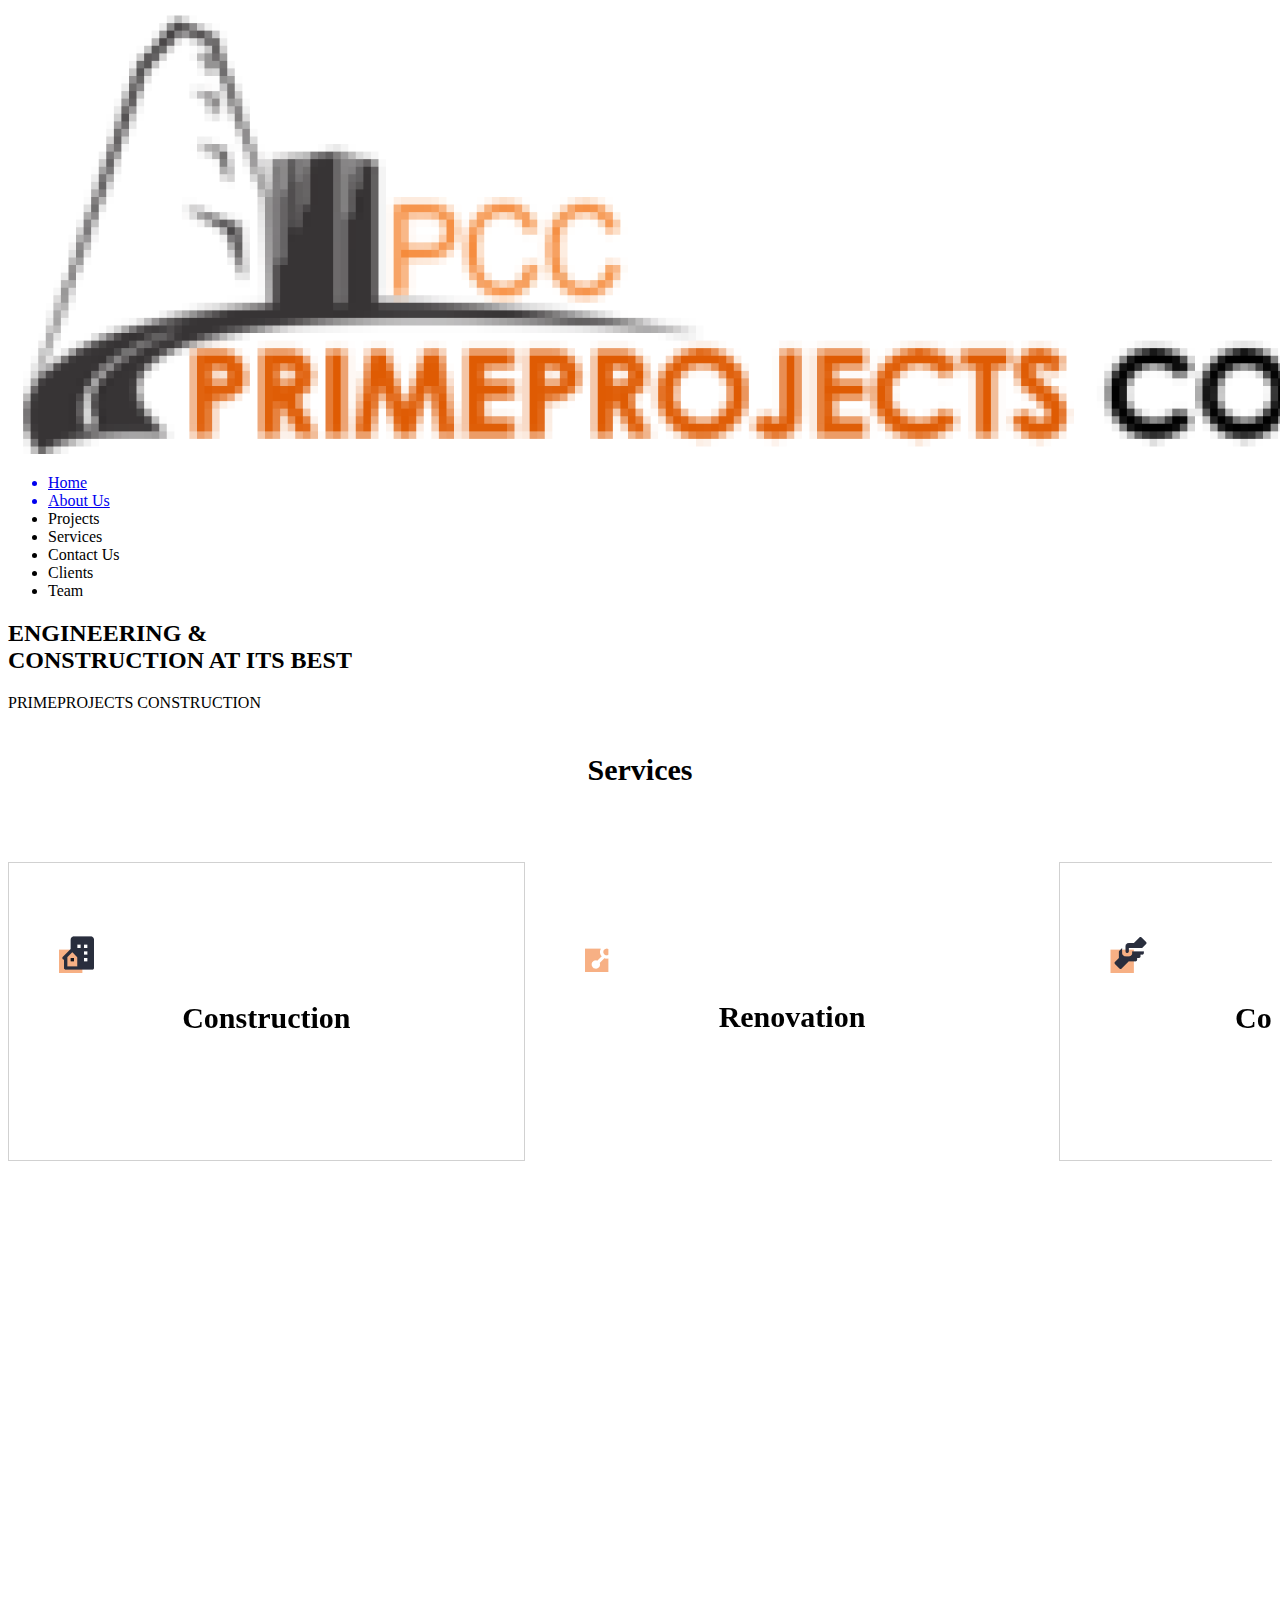
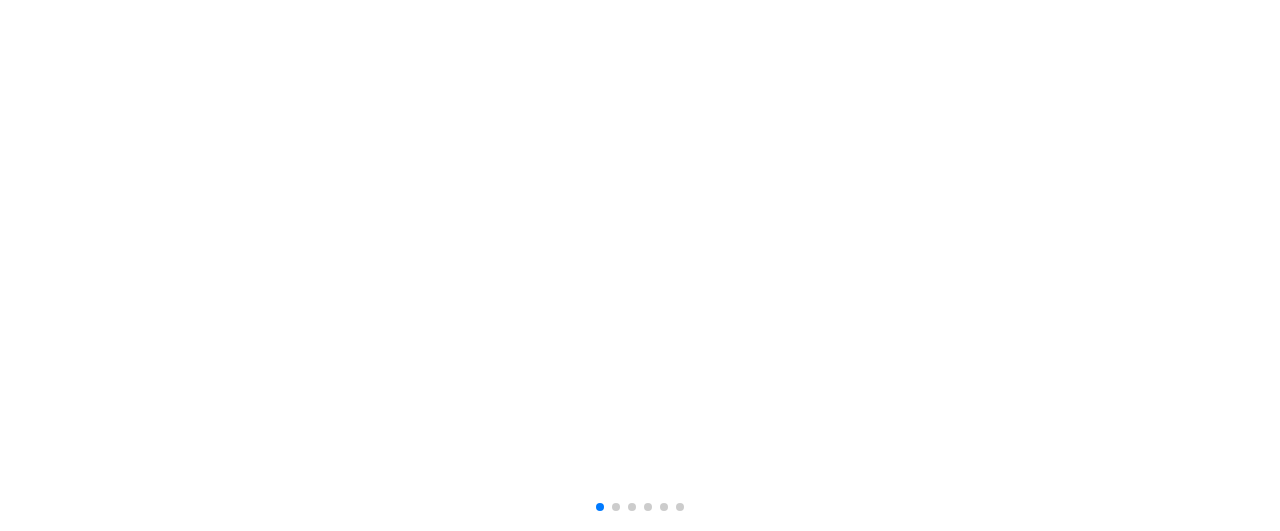
==== index.html @ 8777519b "changes" ====
<!DOCTYPE html>
<html lang="en">
  <head>
    <meta charset="UTF-8" />
    <meta name="viewport" content="width=device-width, initial-scale=1.0" />
    <title>Prime Website</title>

    <link
      rel="stylesheet"
      href="https://unicons.iconscout.com/release/v4.0.8/css/line.css"
    />

    <link
      rel="stylesheet"
      href="https://cdn.jsdelivr.net/npm/swiper@9/swiper-bundle.min.css"
    />

    <link rel="preconnect" href="https://fonts.googleapis.com" />
    <link rel="preconnect" href="https://fonts.gstatic.com" crossorigin />
    <link
      href="https://fonts.googleapis.com/css2?family=Poppins:ital,wght@0,100;0,200;0,300;0,400;0,500;0,600;0,700;0,800;1,300;1,400&display=swap"
      rel="stylesheet"
    />

    <link rel="stylesheet" href="CSS/index.css" />
  </head>
  <body>
    <header>
      <div class="img-flex">
        <img src="images/logo.png" alt="" />
      </div>
      <ul id="nav-ul">
        <a href="index.html"><li>Home</li></a>
        <a href="about.html"><li>About Us</li></a>
        <li>Projects</li>
        <li>Services</li>
        <li>Contact Us</li>
        <li>Clients</li>
        <li>Team</li>
        <i
          class="uil uil-multiply icons icons2"
          id="icon2"
          onclick="myFunction()"
        ></i>
      </ul>
      <i
        class="uil uil-bars icons icons1"
        id="icon1"
        onclick="myFunction2()"
      ></i>
    </header>

    <section class="section-one">
      <div class="section-text-div">
        <h2>
          ENGINEERING & <br />
          CONSTRUCTION AT ITS BEST
        </h2>
        <p>PRIMEPROJECTS CONSTRUCTION</p>
      </div>
    </section>

    <!-- ===================== slider_section ======================== -->

    <section class="show-case">
      <div class="swiper mySwiper">
        <h2>Services</h2>
        <div class="swiper-wrapper">
          <div class="swiper-slide swipe1">
            <img src="images/serv1.png" alt="" />
            <h2>Construction</h2>
          </div>

          <div class="swiper-slide">
            <img src="images/serv2.png" alt="" />
            <h2>Renovation</h2>
          </div>

          <div class="swiper-slide swipe1">
            <img src="images/serv3.png" alt="" />
            <h2>Consultation</h2>
          </div>
    <!-- ===================== slider_section ======================== -->

    <section class="show-case">
        <div class="swiper mySwiper">
            <h2>Services</h2>
            <div class="swiper-wrapper">

                <div class="swiper-slide swipe1">
                    <img src="images/serv1.png" alt="">
                    <h2>Construction</h2>
                </div>

                <div class="swiper-slide">
                    <img src="images/serv2.png" alt="">
                    <h2>Renovation</h2>
                </div>

                <div class="swiper-slide swipe1">
                    <img src="images/serv3.png" alt="">
                    <h2>Consultation</h2>
                </div>

                <div class="swiper-slide ">
                    <img src="images/serv2.png" alt="">
                    <h2>Repair Services</h2>
                </div>

                <div class="swiper-slide swipe1">
                    <img src="images/serv1.png" alt="">
                    <h2>Architecture</h2>
                </div>

                <div class="swiper-slide ">
                    <img src="images/serv2.png" alt="">
                    <h2>Electric</h2>
                </div>
            </div>
            <div class="swiper-pagination"></div>
        </div>
    </section>



    <!-- ============================= Section Four ================================= -->
    
    <section class="section-four">
        <div class="sect-four-text">
            <h2>We’ve Been <br> Building For Over <br> 10 Years</h2>
            <p>Lorem ipsum dolor sit amet, <br> consectetur adipiscing elit. Sapien,  </p>
            <button>Contact Us</button>
        </div>

        <div class="sect-four-image">
            <img src="images/Video image.png" alt="">
            <button>Call for a quote - 08094422807</button>
            <button>book us now</button>
        </div>
    </section>


    <!-- ======================== section five ======================  -->
    <section class="section-five">
        <h1>Our Reputation</h1>

        <div class="section-flex-div">

            <div class="section-five-single">
                <img src="images/Vector1.png" alt="">
                <h2>Briefly About Us</h2>
                <p>Primeprojects Construction Company <br> Limited (PPC) is an indigenous </p>
            </div>
    
            <div class="section-five-single">
                <img src="images/Vector1.png" alt="">
                <h2>Our Vision</h2>
                <p>Primeprojects Construction Company <br> Limited (PPC) is an indigenous </p>
            </div>
    
            <div class="section-five-single">
                <img src="images/Vector1.png" alt="">
                <h2>Our Mission</h2>
                <p>Primeprojects Construction Company <br> Limited (PPC) is an indigenous </p>
            </div>
    
            <div class="section-five-single">
                <img src="images/Vector1.png" alt="">
                <h2>Our Core Value</h2>
                <p>Primeprojects Construction Company <br> Limited (PPC) is an indigenous </p>
            </div>
    
            <div class="section-five-single">
                <img src="images/Vector1.png" alt="">
                <h2>Slogan</h2>
                <p>Primeprojects Construction Company <br> Limited (PPC) is an indigenous </p>
            </div>
        </div>
    </section>



    <!-- =========================== section six =========================  -->
    <section class="section-six">
        <div class="section-six-image">
            <img src="images/about-bg.png" alt="">
        </div>
        <div class="section-six-text">
            <h2>About</h2>
            <p>
                PRIMEPROJECTS CONSTRUCTION COMPANY LIMITED (PCC) 
                is an indigenous construction company involved in
                building, civil and mechanical engineering construction 
                works ranging from buildings, roads, jetties, bridges, 
                erosion control works, boreholes and major water projects, 
                steel roof trusses, pipeline construction and other 
                mechanical fabrications. 
            </p>
            <button>More on Our History</button>
        </div>
    </section>  



    
    

    <!-- ===================== section seven ===================== -->
    <section class="section-seven">
        <div class="section-seven-text">
            <h2>Free consultation with exceptional quality</h2>
            <p>Just one call away: +84 1102 2703</p>
        </div>
        <div class="section-seven-button">
            <p>Get your consultation</p>
        </div>
    </section>


    <!-- ===================== slider_section ======================== -->

    <section class="show-case">
        <div class="swiper mySwiper">
            <h2>Services</h2>
            <div class="swiper-wrapper">

                <div class="swiper-slide swipe1">
                    <img src="images/serv1.png" alt="">
                    <h2>Construction</h2>
                </div>

                <div class="swiper-slide">
                    <img src="images/serv2.png" alt="">
                    <h2>Renovation</h2>
                </div>

                <div class="swiper-slide swipe1">
                    <img src="images/serv3.png" alt="">
                    <h2>Consultation</h2>
                </div>

                <div class="swiper-slide ">
                    <img src="images/serv2.png" alt="">
                    <h2>Repair Services</h2>
                </div>

                <div class="swiper-slide swipe1">
                    <img src="images/serv1.png" alt="">
                    <h2>Architecture</h2>
                </div>

                <div class="swiper-slide ">
                    <img src="images/serv2.png" alt="">
                    <h2>Electric</h2>
                </div>
            </div>
            <div class="swiper-pagination"></div>
        </div>
    </section>
</body>

          <div class="swiper-slide">
            <img src="images/serv2.png" alt="" />
            <h2>Repair Services</h2>
          </div>

          <div class="swiper-slide swipe1">
            <img src="images/serv1.png" alt="" />
            <h2>Architecture</h2>
          </div>

          <div class="swiper-slide">
            <img src="images/serv2.png" alt="" />
            <h2>Electric</h2>
          </div>
        </div>
        <div class="swiper-pagination"></div>
      </div>
    </section>
  </body>

  <!-- Swiper JS -->
  <script src="https://cdn.jsdelivr.net/npm/swiper@9/swiper-bundle.min.js"></script>
  <script>
    var swiper = new Swiper(".mySwiper", {
      loop: true,
      spaceBetween: 10,
      speed: 1500,
      autoplay: {
        delay: 1500,
      },
      pagination: {
        el: ".swiper-pagination",
        clickable: true,
      },

      navigation: {
        nextEl: ".swiper-button-next",
        prevEl: ".swiper-button-prev",
      },

      breakpoints: {
        320: {
          slidesPerView: 1,
        },

        480: {
          slidesPerView: 2,
        },

        768: {
          slidesPerView: 2,
        },
        1200: {
          slidesPerView: 3,
        },
      },
    });
  </script>

  <script>
    let nav_ul = document.getElementById("nav-ul");

    function myFunction() {
      nav_ul.style.right = "-100%";
    }

    function myFunction2() {
      nav_ul.style.right = "0";
    }
  </script>
</html>
---- CSS/index.css ----
<<<<<<< HEAD
:root {
  --white-color: white;
  --black-color: black;
  --dark-blue: #000513;
=======


:root{
    --white-color: white;
    --black-color: black;
    --dark-blue: #000513;
    --light-orange: #F7B084;
    --orange-color: #EF6828;
>>>>>>> 40d1bd836e5390511f20269e47a7e6f9908955f6
}

/* ================= header ================= */

* {
  padding: 0;
  margin: 0;
  box-sizing: border-box;
  font-family: Poppins;
}

.icons {
  display: none;
}
header {
  background-color: var(--white-color);
  padding: 15px 10%;
  width: 100%;
  position: fixed;
  display: grid;
  grid-template-columns: 1fr 1fr;
  box-shadow: rgba(99, 99, 99, 0.2) 0px 2px 8px 0px;
  align-items: center;
  z-index: 3;
  top: 0;
}

.img-flex {
}

.img-flex img {
  width: 250px;
}

ul li {
  display: inline-block;
  padding-right: 30px;
  cursor: pointer;
  font-size: 15px;
  position: relative;
  color: var(--black-color);
}

ul li::after {
  content: "";
  position: absolute;
  width: 60%;
  transform: scaleX(0);
  height: 3px;
  bottom: 0;
  left: 0;
  background-color: #0087ca;
  transform-origin: bottom right;
  transition: transform 0.25s ease-out;
}

ul li:hover::after {
  transform: scaleX(1);
  transform-origin: bottom left;
}

<<<<<<< HEAD
=======


/* ========================== media queries ========================= */

@media only screen and (min-width:321px) and (max-width:768px){

    .icons{
        display: block;
        font-size: 25px;
        cursor: pointer;
    }

    .icons1{
        right: 50px;
        top: 30px;
        position: absolute;
        color: var(--black-color);
    }

    .icons2{
        top: 50px;
        right: 50px;
        position: absolute;
        color: var(--white-color);
    }


    .img-flex img{
        width: 170px;
    }


    ul{
        background-color: var(--dark-blue);
        display: block;
        position: fixed;
        width: 100%;
        height: 100%;
        top: 70px;
        right: -100%;
        bottom: 0;
        padding-left: 30px;
        z-index: 3;
        padding-top: 40px;
        transition: all ease 0.5s;
    }
    ul li{
        display: block;
        color: var(--white-color);
        padding-top: 30px;
        font-size: 15px;
        margin-left: 20px;
    }

    ul li::after{
        width: 30%;

    }

}



>>>>>>> 40d1bd836e5390511f20269e47a7e6f9908955f6
/* ====================== section one ===================== */
.section-one {
  background-color: var(--white-color);
  width: 100%;
  position: relative;
  height: 100vh;
}

.section-one::before {
  background-image: url(/images/home-bg.png);
  height: 100vh;
  width: 100%;
  position: absolute;
  content: "";
  background-repeat: no-repeat;
  background-size: cover;
  inset: 0;
  opacity: 70%;
  /* animation: bgchange 20s linear infinite; */
}

.section-text-div {
  padding-top: 30%;
  padding-left: 100px;
  isolation: isolate;
}

.section-one h2 {
  font-size: 40px;
}

.section-one p {
  font-size: 20px;
}

@keyframes bgchange {
  0% {
    background-image: url(/images/28.jpg);
  }

  10% {
    background-image: url(/images/27.jpg);
  }

  15% {
    background-image: url(/images/27.jpg);
  }

  20% {
    background-image: url(/images/29.jpg);
  }

  25% {
    background-image: url(/images/29.jpg);
  }
}

<<<<<<< HEAD
=======
}

@media only screen and (min-width:321px) and (max-width:768px){
    /* ==================== section one ================= */

    .section-one{
        width: 100%;
        position: relative;
        height: 50vh;
    }
    
    .section-one::before{
        background-image: none;
        height: 60vh;
        width: 100%;
        background-color: rgb(242, 242, 242);

    }
    
    .section-text-div{
        padding: 0 10%;
        padding-top: 40%;
    }
    
    
    .section-one h2{
        font-size: 35px;
    }
    
    .section-one p{
        font-size: 15px;
    }
    
}





>>>>>>> 40d1bd836e5390511f20269e47a7e6f9908955f6
/* ========================== Swiper ========================= */
.show-case {
  text-align: center;
  padding: 100px 10%;
  background-color: var(--white-color);
}

.swiper h2 {
  text-align: center;
  padding-bottom: 50px;
  font-size: 30px;
}

.swiper-wrapper {
  grid-gap: 0;
  margin-bottom: 60px;
}

.swiper-slide {
  background-color: var(--dark-blue);
  padding: 70px 50px 50px;
  color: var(--white-color);
}

.swipe1 {
  background-color: var(--white-blue);
  color: var(--dark-color);
  border: rgb(209, 209, 209) solid 1px;
}

@media only screen and (min-width: 321px) and (max-width: 768px) {
  .icons {
    display: block;
    font-size: 25px;
    cursor: pointer;
  }

  .icons1 {
    right: 50px;
    top: 30px;
    position: absolute;
    color: var(--black-color);
  }

  .icons2 {
    top: 50px;
    right: 50px;
    position: absolute;
    color: var(--white-color);
  }

  .img-flex img {
    width: 170px;
  }

  ul {
    background-color: var(--dark-blue);
    display: block;
    position: fixed;
    width: 100%;
    height: 100%;
    top: 70px;
    right: -100%;
    bottom: 0;
    padding-left: 30px;
    z-index: 3;
    padding-top: 40px;
    transition: all ease 0.5s;
  }
  ul li {
    display: block;
    color: var(--white-color);
    padding-top: 30px;
    font-size: 15px;
    margin-left: 20px;
  }

  ul li::after {
    width: 30%;
  }
}
<<<<<<< HEAD
=======

.swipe1{
    background-color: var(--white-blue);
    color: var(--dark-color);
    border: rgb(209, 209, 209) solid 1px;
}

@media only screen and (min-width:321px) and (max-width:768px){
    /* ============= Swiper ================= */

    .show-case{
        padding: 40px 10%; 
        padding-top: 100px;

    }


    .swiper h2{
        text-align: center;
        padding-bottom: 20px;
        padding-top: 40px;
        font-size: 20px;
    }
}






/* ======================== section four ========================= */
.section-four{
    display: grid;
    grid-template-columns: 1fr 1fr;
    padding:50px 0 ;
    color: var(--white-color);
    align-items: center;
}

.sect-four-text{
    background-color: var(--dark-blue);
    height: 100%;
    padding: 100px;
    padding-top: 150px;
}

.sect-four-text h2{
    font-size: 50px;
}


.sect-four-text button{
    background-color: var(--dark-blue);
    border: var(--light-orange) solid 1px ;
    padding: 15px 40px;
    color: var(--white-color);
    margin-top: 30px;
    cursor: pointer;

}

.sect-four-image{
    border: rgb(231, 231, 231) solid 1px ;
}

.sect-four-image img{
    width: 100%;
    height: 100%;
    border: rgb(226, 226, 226) 1px solid;
    cursor: pointer;
}

.sect-four-image button{
    background-color:var(--orange-color);
    border: none;
    padding: 15px 40px;
    color: var(--white-color);
}


.sect-four-image button:last-child{
    background-color:var(--white-color);
    border: grey solid 1px;
    padding: 15px 40px;
    color: var(--dark-blue);
}



@media only screen and (min-width:321px) and (max-width:768px){
    .section-four{
        display: grid;
        grid-template-columns: 1fr;
    }

    .sect-four-text{
        padding: 10%;
    }
    .sect-four-text h2{
        font-size: 30px;
    }


    .sect-four-image button{
        width: 100%;
        text-align: center;
        margin-bottom: 10px;
    }
}




/* ========================= section-five  ========================= */
.section-five{
    padding-top: 50px;
}
.section-five h1{
    text-align: center;
    font-size: 25px;
}

.section-flex-div{
    display: grid;
    grid-template-columns: 1fr 1fr 1fr;
    padding: 50px 10%;
    grid-gap: 50px;
}

.section-five-single{
    background-color: var(--white-color);
    border: rgb(216, 216, 216) solid 1px;
    padding: 50px;
}

@media only screen and (min-width:321px) and (max-width:768px){
    .section-flex-div{
        grid-template-columns: 1fr;
        grid-gap: 20px;
    }

    .section-five-single p{
        font-size: 13px;
    }
}



/* =================== section six ========================= */


.section-six{
    display: grid;
    grid-template-columns: 1fr 1fr;
    padding: 100px 10%;
    padding-top: 150px;
    align-items: center;
    position: relative;
    background-color: rgb(238, 238, 238);
}

.section-six-image{
    width: 100%;
}

.section-six-image img{
    border-radius: 20px;
}

.section-six-text{
    background-color: var(--dark-blue);
    padding: 50px;
    color: var(--white-color);
    height: 60%;
    width: 30%;
    right: 200px;
    top: 200px;
    position: absolute;
}


.section-six-text p{
    line-height: 40px;
}

.section-six-text button{
    background-color: var(--white-color);
    padding: 15px 40px;
    border: none;
    margin-top: 30px;
}


@media only screen and (min-width:321px) and (max-width:768px){
    .section-six{
        grid-template-columns: 1fr;
        padding: 50px 8%;
    }

    .section-six-image img{
        border-radius: 10px;
        width: 100%;
    }

    .section-six-text{
        background-color: var(--dark-blue);
        padding: 20px;
        color: var(--white-color);
        height: 100%;
        width: 100%;
        right: 0;
        top: 0;
        position:relative;
    }

    .section-six-text p{
        line-height: 20px;
        font-size: 13px;
    }
}



/* ======================== section-seven ============================== */

.section-seven{
    background-color: var(--dark-blue);
    height: 30vh;
    width: 100%;
    position: relative;
    display: grid;
    grid-template-columns: 1fr 1fr;
    grid-gap: 40px;
    align-items: center;
    padding: 100px 10%;
    
}

.section-seven::after{
    background-image: url(/images/consult-bg.png);
    height: 30vh;
    width: 100%;
    position: absolute;
    content: '';
    background-repeat: no-repeat;
    background-size: cover;
    inset: 0;
    opacity: 20%;
}


.section-seven-text{
    isolation: isolate;
    color: var(--white-color);
}

.section-seven-text h2{
    isolation: isolate;
    z-index: 3;
}

.section-seven-button{
    isolation: isolate;
    z-index: 3;
    margin: 0 20%;
}

.section-seven-button p{
    padding: 15px 40px;
    width: 100%;
    border: none;
    cursor: pointer;
    text-align: center;
    border: var(--white-color) 2px solid;
    color: var(--white-color);
    isolation: isolate;
}


@media only screen and (min-width:321px) and (max-width:768px){
    .section-seven{
        grid-template-columns: 1fr;
        padding-top: 40px;
        height: 35vh;
    } 

    .section-seven::after{
        height: 35vh;
    }

    .section-seven-button {
        margin: 0 0;
    }
}








>>>>>>> 40d1bd836e5390511f20269e47a7e6f9908955f6
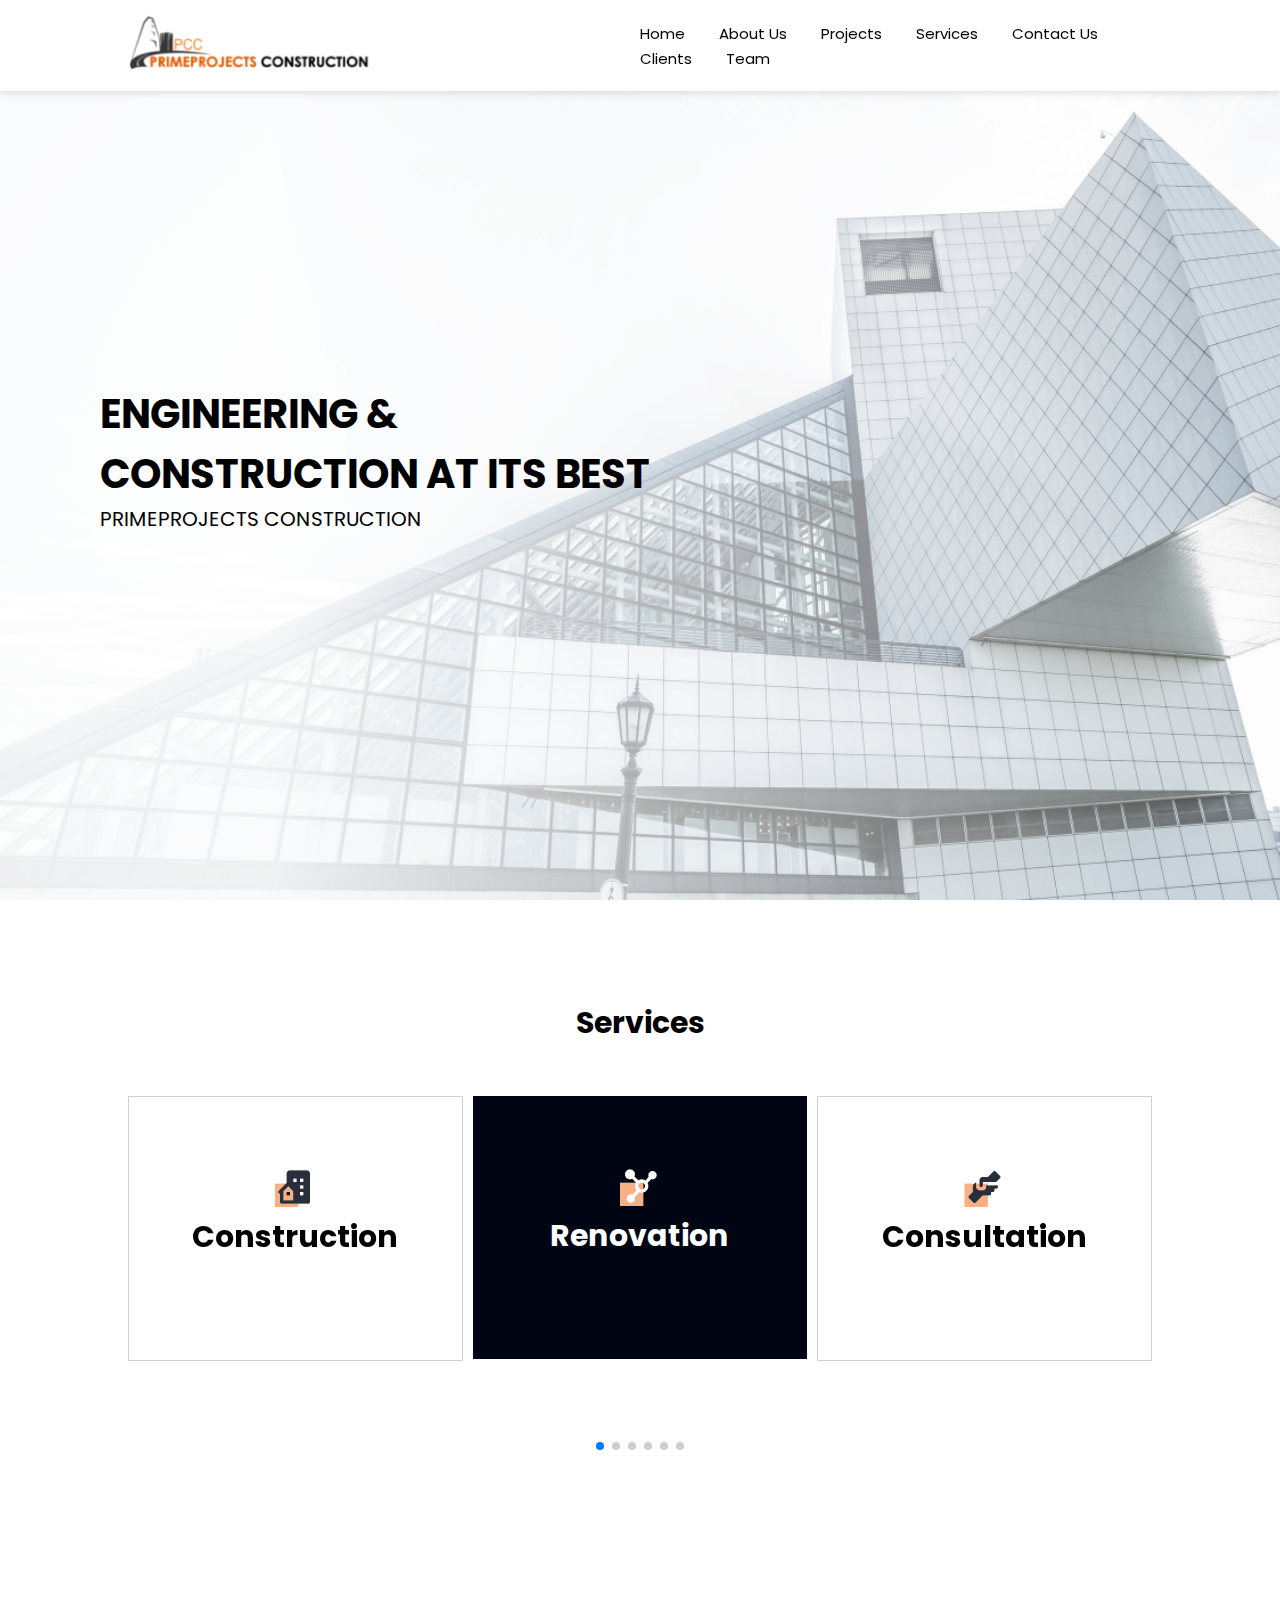
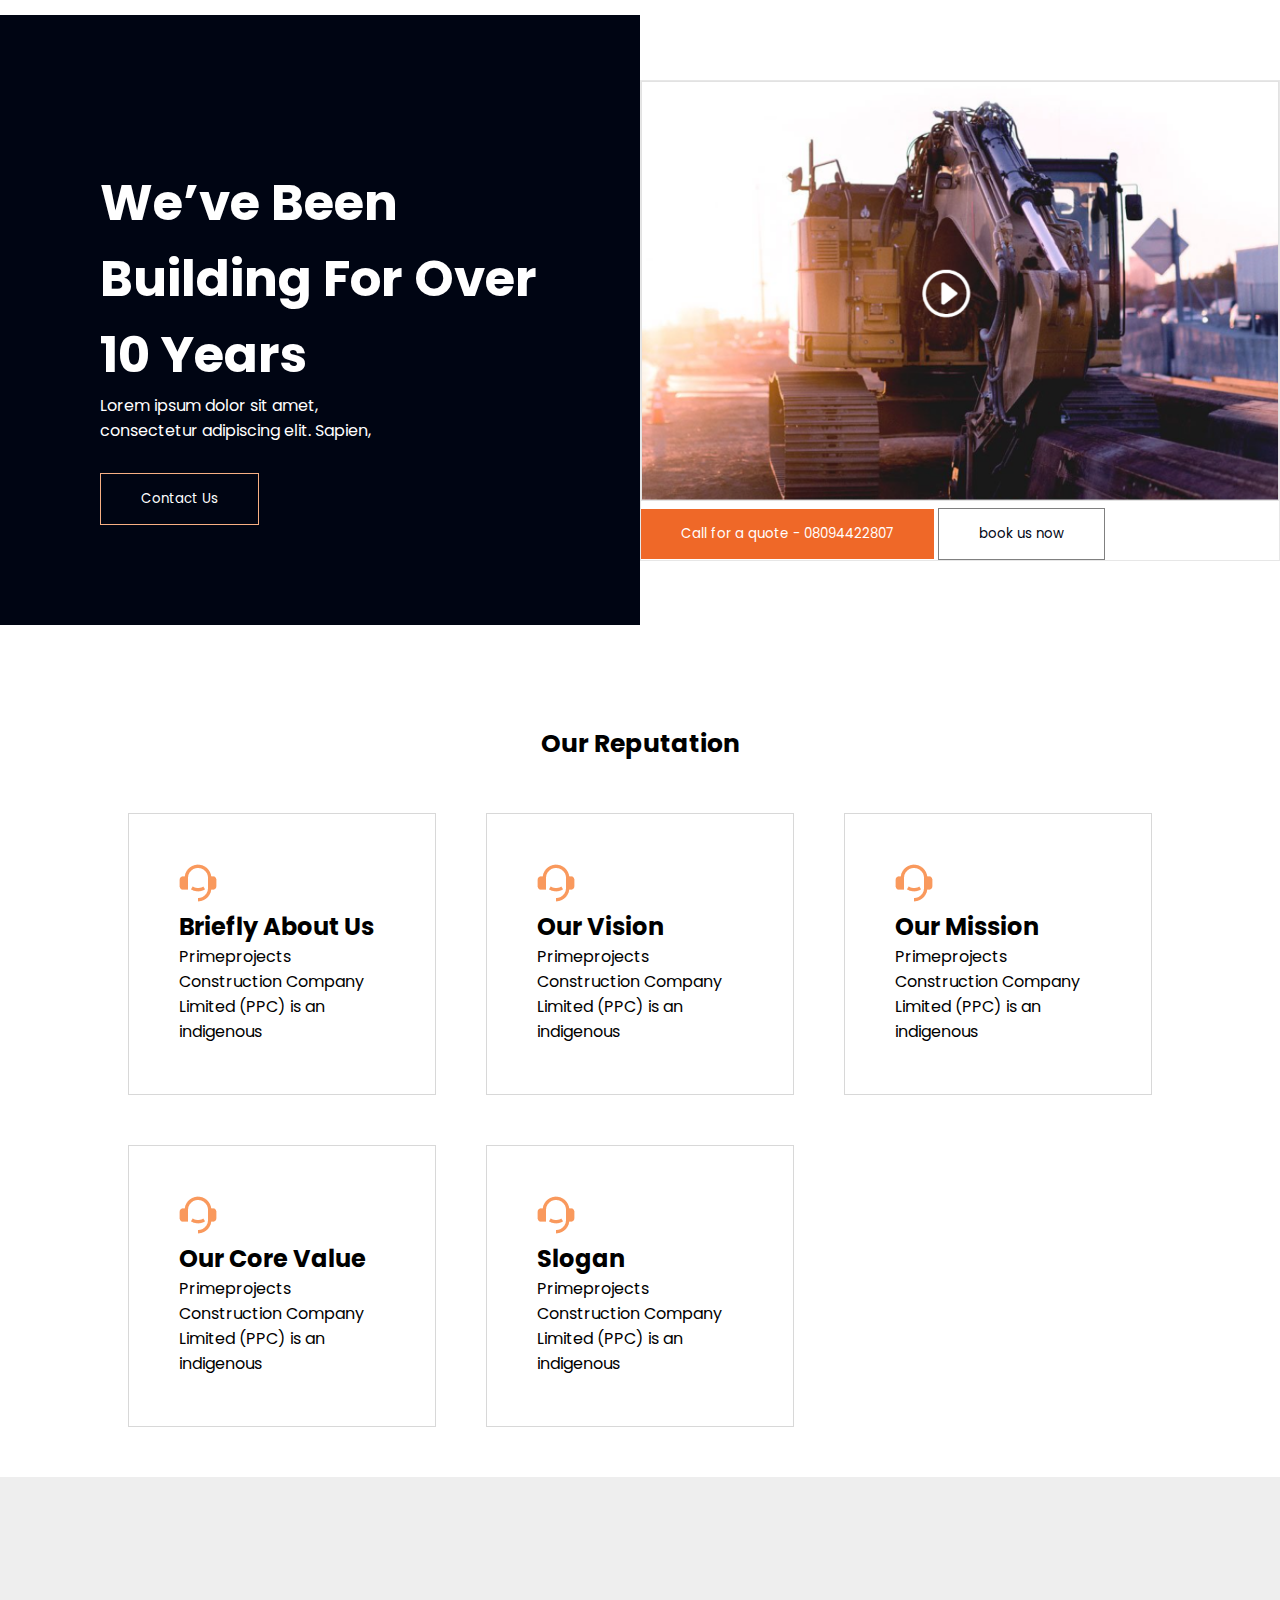
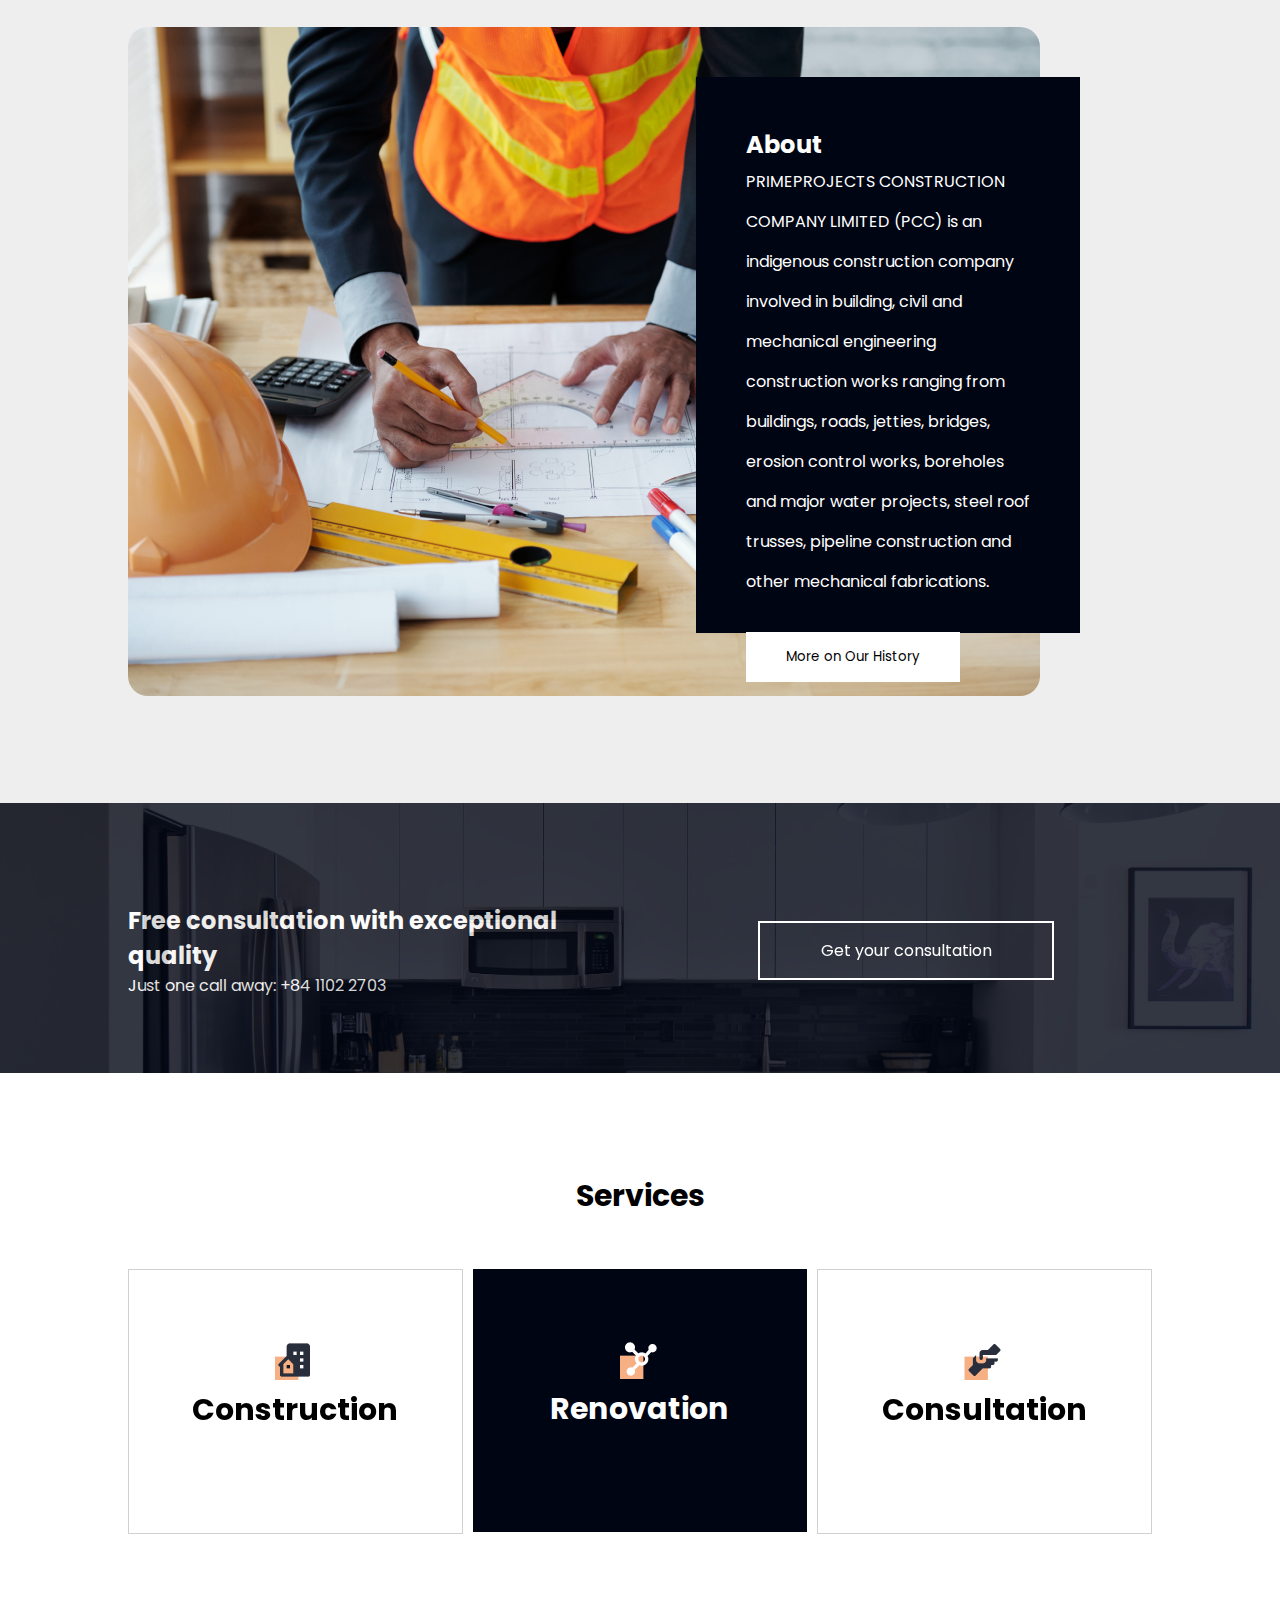
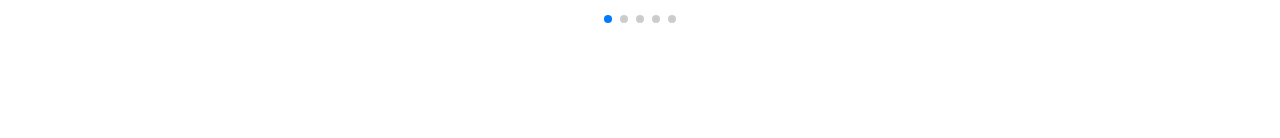
==== commit 1a81a4de: "latest commit" ====
--- a/index.html
+++ b/index.html
@@ -1,85 +1,47 @@
 <!DOCTYPE html>
 <html lang="en">
-  <head>
-    <meta charset="UTF-8" />
-    <meta name="viewport" content="width=device-width, initial-scale=1.0" />
+<head>
+    <meta charset="UTF-8">
+    <meta name="viewport" content="width=device-width, initial-scale=1.0">
     <title>Prime Website</title>
 
-    <link
-      rel="stylesheet"
-      href="https://unicons.iconscout.com/release/v4.0.8/css/line.css"
-    />
-
-    <link
-      rel="stylesheet"
-      href="https://cdn.jsdelivr.net/npm/swiper@9/swiper-bundle.min.css"
-    />
-
-    <link rel="preconnect" href="https://fonts.googleapis.com" />
-    <link rel="preconnect" href="https://fonts.gstatic.com" crossorigin />
-    <link
-      href="https://fonts.googleapis.com/css2?family=Poppins:ital,wght@0,100;0,200;0,300;0,400;0,500;0,600;0,700;0,800;1,300;1,400&display=swap"
-      rel="stylesheet"
-    />
-
-    <link rel="stylesheet" href="CSS/index.css" />
-  </head>
-  <body>
+    <link rel="stylesheet" href="https://unicons.iconscout.com/release/v4.0.8/css/line.css">
+
+    <link rel="stylesheet" href="https://cdn.jsdelivr.net/npm/swiper@9/swiper-bundle.min.css" />
+
+    <link rel="preconnect" href="https://fonts.googleapis.com">
+    <link rel="preconnect" href="https://fonts.gstatic.com" crossorigin>
+    <link href="https://fonts.googleapis.com/css2?family=Poppins:ital,wght@0,100;0,200;0,300;0,400;0,500;0,600;0,700;0,800;1,300;1,400&display=swap" rel="stylesheet">
+    
+    <link rel="stylesheet" href="CSS/index.css">
+</head>
+<body>
+
     <header>
-      <div class="img-flex">
-        <img src="images/logo.png" alt="" />
-      </div>
-      <ul id="nav-ul">
-        <a href="index.html"><li>Home</li></a>
-        <a href="about.html"><li>About Us</li></a>
-        <li>Projects</li>
-        <li>Services</li>
-        <li>Contact Us</li>
-        <li>Clients</li>
-        <li>Team</li>
-        <i
-          class="uil uil-multiply icons icons2"
-          id="icon2"
-          onclick="myFunction()"
-        ></i>
-      </ul>
-      <i
-        class="uil uil-bars icons icons1"
-        id="icon1"
-        onclick="myFunction2()"
-      ></i>
+        <div class="img-flex">
+            <img src="images/logo.png" alt="">
+        </div>
+        <ul id="nav-ul">
+            <a href="index.html"><li>Home</li></a>
+            <a href="about.html"><li>About Us</li></a>
+            <li>Projects</li>
+            <li>Services</li>
+            <li>Contact Us</li>
+            <li>Clients</li>
+            <li>Team</li>
+            <i class="uil uil-multiply icons icons2" id="icon2" onclick="myFunction()"></i>
+        </ul>
+        <i class="uil uil-bars icons icons1 " id="icon1" onclick="myFunction2()"></i>
     </header>
 
     <section class="section-one">
-      <div class="section-text-div">
-        <h2>
-          ENGINEERING & <br />
-          CONSTRUCTION AT ITS BEST
-        </h2>
-        <p>PRIMEPROJECTS CONSTRUCTION</p>
-      </div>
-    </section>
-
-    <!-- ===================== slider_section ======================== -->
-
-    <section class="show-case">
-      <div class="swiper mySwiper">
-        <h2>Services</h2>
-        <div class="swiper-wrapper">
-          <div class="swiper-slide swipe1">
-            <img src="images/serv1.png" alt="" />
-            <h2>Construction</h2>
-          </div>
-
-          <div class="swiper-slide">
-            <img src="images/serv2.png" alt="" />
-            <h2>Renovation</h2>
-          </div>
-
-          <div class="swiper-slide swipe1">
-            <img src="images/serv3.png" alt="" />
-            <h2>Consultation</h2>
-          </div>
+        <div class="section-text-div">
+            <h2>ENGINEERING & <br> CONSTRUCTION AT ITS BEST</h2>
+            <p>PRIMEPROJECTS CONSTRUCTION</p>
+        </div>
+    </section>
+
+
     <!-- ===================== slider_section ======================== -->
 
     <section class="show-case">
@@ -249,84 +211,63 @@
                     <h2>Architecture</h2>
                 </div>
 
-                <div class="swiper-slide ">
-                    <img src="images/serv2.png" alt="">
-                    <h2>Electric</h2>
-                </div>
             </div>
             <div class="swiper-pagination"></div>
         </div>
     </section>
 </body>
 
-          <div class="swiper-slide">
-            <img src="images/serv2.png" alt="" />
-            <h2>Repair Services</h2>
-          </div>
-
-          <div class="swiper-slide swipe1">
-            <img src="images/serv1.png" alt="" />
-            <h2>Architecture</h2>
-          </div>
-
-          <div class="swiper-slide">
-            <img src="images/serv2.png" alt="" />
-            <h2>Electric</h2>
-          </div>
-        </div>
-        <div class="swiper-pagination"></div>
-      </div>
-    </section>
-  </body>
-
-  <!-- Swiper JS -->
-  <script src="https://cdn.jsdelivr.net/npm/swiper@9/swiper-bundle.min.js"></script>
-  <script>
-    var swiper = new Swiper(".mySwiper", {
-      loop: true,
-      spaceBetween: 10,
-      speed: 1500,
-      autoplay: {
-        delay: 1500,
-      },
-      pagination: {
-        el: ".swiper-pagination",
-        clickable: true,
-      },
-
-      navigation: {
-        nextEl: ".swiper-button-next",
-        prevEl: ".swiper-button-prev",
-      },
-
-      breakpoints: {
-        320: {
-          slidesPerView: 1,
-        },
-
-        480: {
-          slidesPerView: 2,
-        },
-
-        768: {
-          slidesPerView: 2,
-        },
-        1200: {
-          slidesPerView: 3,
-        },
-      },
-    });
-  </script>
-
-  <script>
-    let nav_ul = document.getElementById("nav-ul");
-
-    function myFunction() {
-      nav_ul.style.right = "-100%";
+
+<!-- Swiper JS -->
+<script
+src="https://cdn.jsdelivr.net/npm/swiper@9/swiper-bundle.min.js">
+</script>
+<script>
+var swiper = new Swiper(".mySwiper", {
+loop:true,
+spaceBetween: 10,
+speed:1500,
+autoplay:{
+    delay:1500
+},
+pagination: {
+    el: ".swiper-pagination",
+    clickable: true,
+},
+
+navigation: {
+    nextEl: ".swiper-button-next",
+    prevEl: ".swiper-button-prev",
+},
+
+breakpoints: {
+    320: {
+    slidesPerView: 1,
+    },
+
+    480: {
+    slidesPerView: 2,
+    },
+
+    768: {
+    slidesPerView: 2,
+    },
+    1200: {
+    slidesPerView: 3,
+    },
+},
+});
+</script>
+
+<script>
+    let nav_ul = document.getElementById('nav-ul')
+
+    function myFunction(){
+        nav_ul.style.right = "-100%";
     }
 
-    function myFunction2() {
-      nav_ul.style.right = "0";
+    function myFunction2(){
+        nav_ul.style.right = "0";
     }
-  </script>
-</html>
+</script>
+</html>--- a/CSS/index.css
+++ b/CSS/index.css
@@ -1,9 +1,3 @@
-<<<<<<< HEAD
-:root {
-  --white-color: white;
-  --black-color: black;
-  --dark-blue: #000513;
-=======
 
 
 :root{
@@ -12,9 +6,7 @@
     --dark-blue: #000513;
     --light-orange: #F7B084;
     --orange-color: #EF6828;
->>>>>>> 40d1bd836e5390511f20269e47a7e6f9908955f6
-}
-
+}
 /* ================= header ================= */
 
 * {
@@ -74,8 +66,8 @@
   transform-origin: bottom left;
 }
 
-<<<<<<< HEAD
-=======
+
+
 
 
 /* ========================== media queries ========================= */
@@ -139,7 +131,6 @@
 
 
 
->>>>>>> 40d1bd836e5390511f20269e47a7e6f9908955f6
 /* ====================== section one ===================== */
 .section-one {
   background-color: var(--white-color);
@@ -197,9 +188,7 @@
   }
 }
 
-<<<<<<< HEAD
-=======
-}
+
 
 @media only screen and (min-width:321px) and (max-width:768px){
     /* ==================== section one ================= */
@@ -237,8 +226,6 @@
 
 
 
-
->>>>>>> 40d1bd836e5390511f20269e47a7e6f9908955f6
 /* ========================== Swiper ========================= */
 .show-case {
   text-align: center;
@@ -320,8 +307,8 @@
     width: 30%;
   }
 }
-<<<<<<< HEAD
-=======
+
+
 
 .swipe1{
     background-color: var(--white-blue);
@@ -617,11 +604,3 @@
     }
 }
 
-
-
-
-
-
-
-
->>>>>>> 40d1bd836e5390511f20269e47a7e6f9908955f6
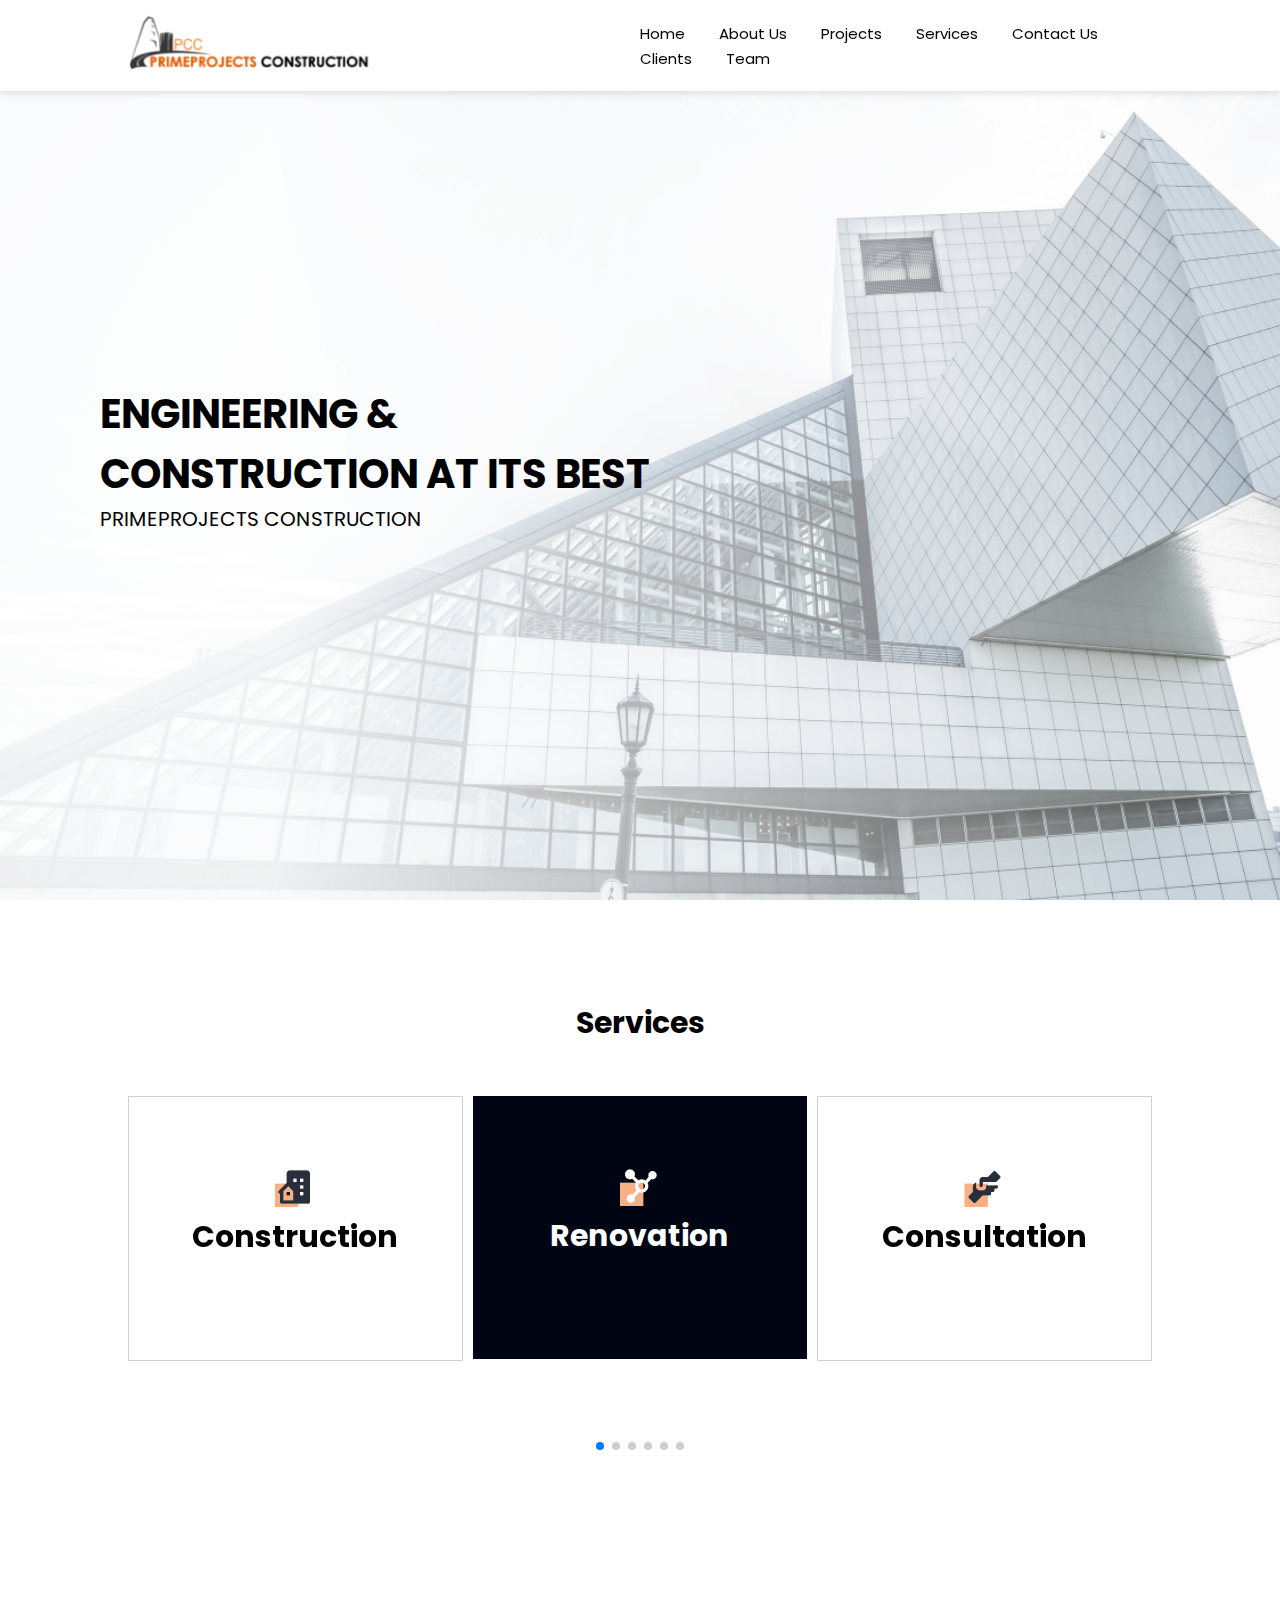
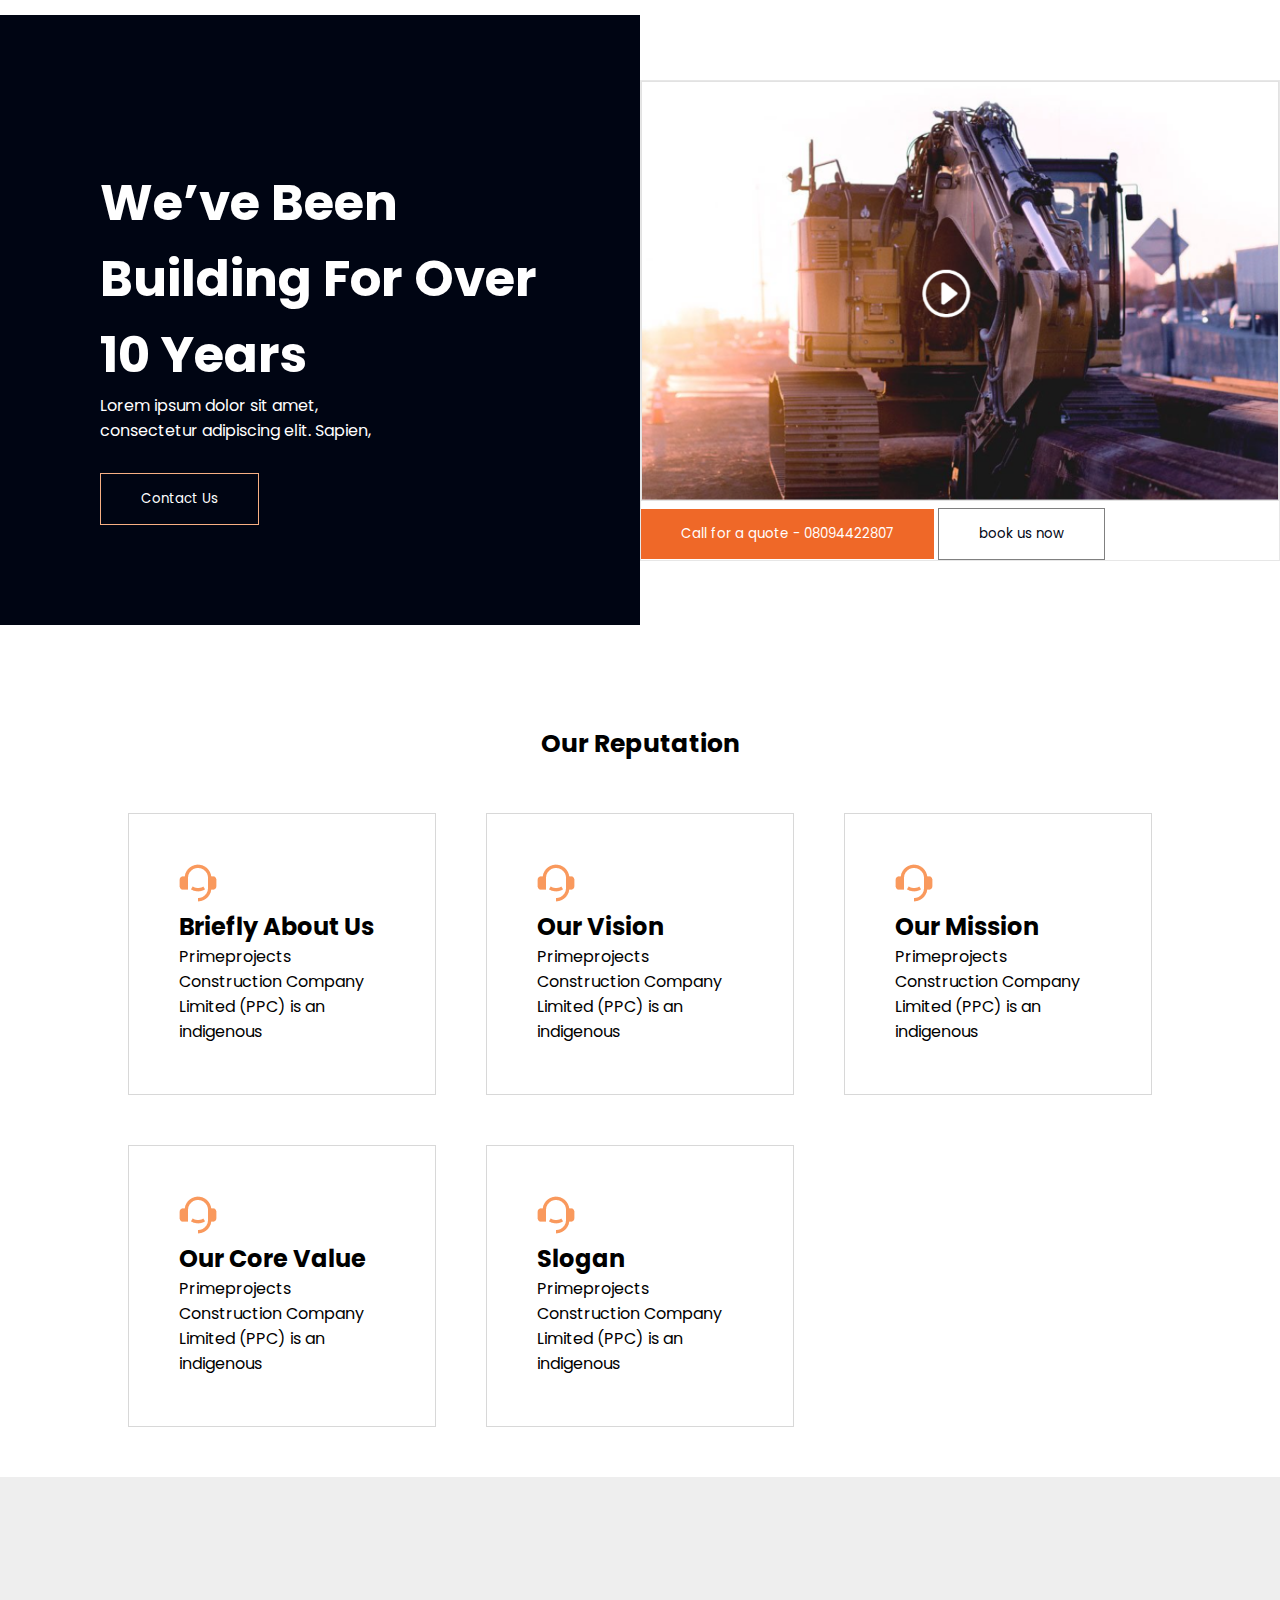
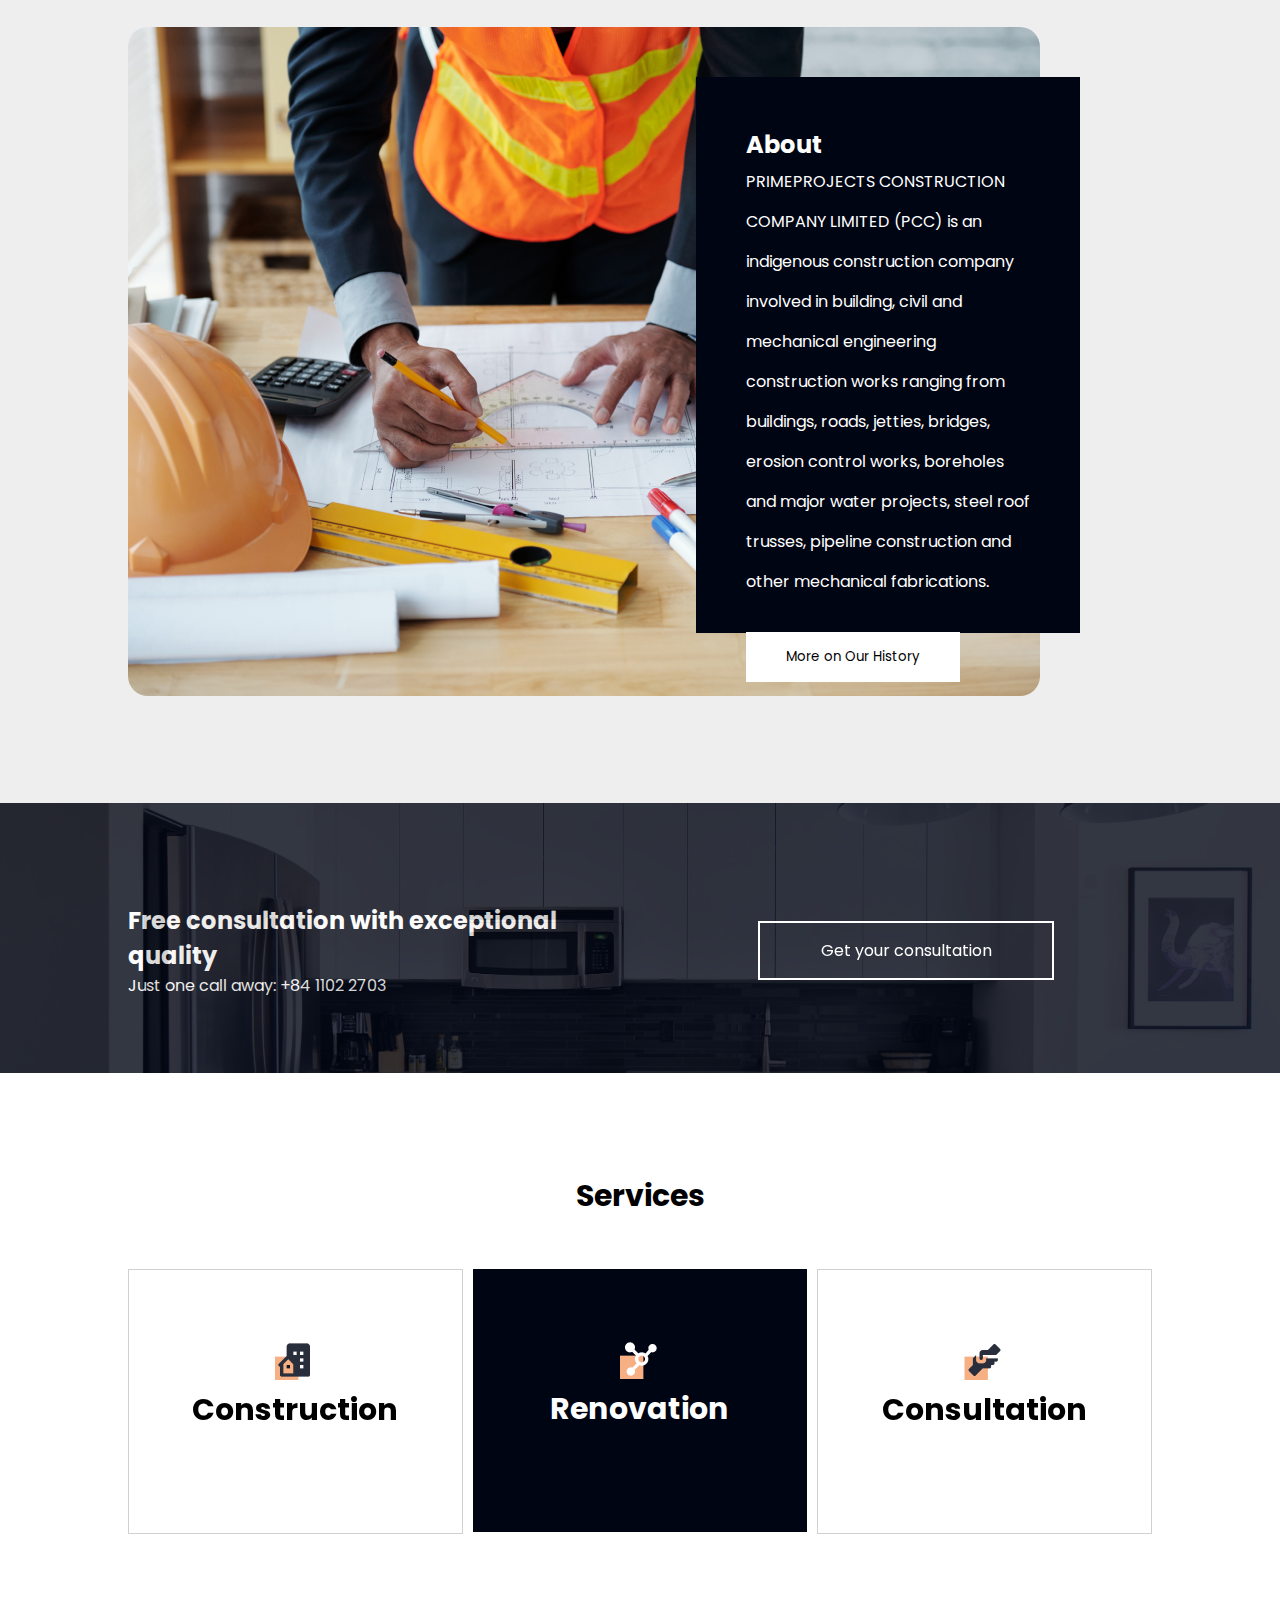
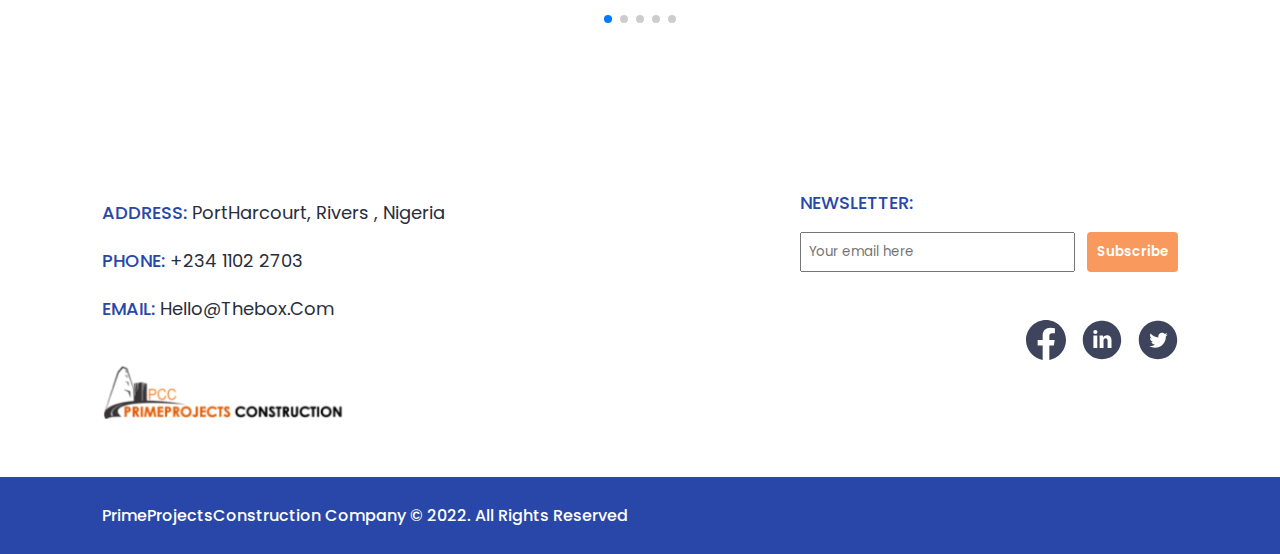
==== commit c6fde21d: "footer and service page" ====
--- a/index.html
+++ b/index.html
@@ -1,273 +1,385 @@
 <!DOCTYPE html>
 <html lang="en">
-<head>
-    <meta charset="UTF-8">
-    <meta name="viewport" content="width=device-width, initial-scale=1.0">
+  <head>
+    <meta charset="UTF-8" />
+    <meta name="viewport" content="width=device-width, initial-scale=1.0" />
     <title>Prime Website</title>
 
-    <link rel="stylesheet" href="https://unicons.iconscout.com/release/v4.0.8/css/line.css">
-
-    <link rel="stylesheet" href="https://cdn.jsdelivr.net/npm/swiper@9/swiper-bundle.min.css" />
-
-    <link rel="preconnect" href="https://fonts.googleapis.com">
-    <link rel="preconnect" href="https://fonts.gstatic.com" crossorigin>
-    <link href="https://fonts.googleapis.com/css2?family=Poppins:ital,wght@0,100;0,200;0,300;0,400;0,500;0,600;0,700;0,800;1,300;1,400&display=swap" rel="stylesheet">
-    
-    <link rel="stylesheet" href="CSS/index.css">
-</head>
-<body>
-
+    <link
+      rel="stylesheet"
+      href="https://unicons.iconscout.com/release/v4.0.8/css/line.css"
+    />
+
+    <link
+      rel="stylesheet"
+      href="https://cdn.jsdelivr.net/npm/swiper@9/swiper-bundle.min.css"
+    />
+
+    <link rel="preconnect" href="https://fonts.googleapis.com" />
+    <link rel="preconnect" href="https://fonts.gstatic.com" crossorigin />
+    <link
+      href="https://fonts.googleapis.com/css2?family=Poppins:ital,wght@0,100;0,200;0,300;0,400;0,500;0,600;0,700;0,800;1,300;1,400&display=swap"
+      rel="stylesheet"
+    />
+
+    <link rel="stylesheet" href="CSS/index.css" />
+  </head>
+  <body>
     <header>
-        <div class="img-flex">
-            <img src="images/logo.png" alt="">
-        </div>
-        <ul id="nav-ul">
-            <a href="index.html"><li>Home</li></a>
-            <a href="about.html"><li>About Us</li></a>
-            <li>Projects</li>
-            <li>Services</li>
-            <li>Contact Us</li>
-            <li>Clients</li>
-            <li>Team</li>
-            <i class="uil uil-multiply icons icons2" id="icon2" onclick="myFunction()"></i>
-        </ul>
-        <i class="uil uil-bars icons icons1 " id="icon1" onclick="myFunction2()"></i>
+      <div class="img-flex">
+        <img src="images/logo.png" alt="" />
+      </div>
+      <ul id="nav-ul">
+        <a href="index.html"><li>Home</li></a>
+        <a href="about.html"><li>About Us</li></a>
+        <a href=""><li>Projects</li></a>
+        <a href="service.html"><li>Services</li></a>
+        <a href=""><li>Contact Us</li></a>
+        <a href=""><li>Clients</li></a>
+        <a href=""><li>Team</li></a>
+        <i
+          class="uil uil-multiply icons icons2"
+          id="icon2"
+          onclick="myFunction()"
+        ></i>
+      </ul>
+      <i
+        class="uil uil-bars icons icons1"
+        id="icon1"
+        onclick="myFunction2()"
+      ></i>
     </header>
 
     <section class="section-one">
-        <div class="section-text-div">
-            <h2>ENGINEERING & <br> CONSTRUCTION AT ITS BEST</h2>
-            <p>PRIMEPROJECTS CONSTRUCTION</p>
-        </div>
-    </section>
-
+      <div class="section-text-div">
+        <h2>
+          ENGINEERING & <br />
+          CONSTRUCTION AT ITS BEST
+        </h2>
+        <p>PRIMEPROJECTS CONSTRUCTION</p>
+      </div>
+    </section>
 
     <!-- ===================== slider_section ======================== -->
 
     <section class="show-case">
-        <div class="swiper mySwiper">
-            <h2>Services</h2>
-            <div class="swiper-wrapper">
-
-                <div class="swiper-slide swipe1">
-                    <img src="images/serv1.png" alt="">
-                    <h2>Construction</h2>
-                </div>
-
-                <div class="swiper-slide">
-                    <img src="images/serv2.png" alt="">
-                    <h2>Renovation</h2>
-                </div>
-
-                <div class="swiper-slide swipe1">
-                    <img src="images/serv3.png" alt="">
-                    <h2>Consultation</h2>
-                </div>
-
-                <div class="swiper-slide ">
-                    <img src="images/serv2.png" alt="">
-                    <h2>Repair Services</h2>
-                </div>
-
-                <div class="swiper-slide swipe1">
-                    <img src="images/serv1.png" alt="">
-                    <h2>Architecture</h2>
-                </div>
-
-                <div class="swiper-slide ">
-                    <img src="images/serv2.png" alt="">
-                    <h2>Electric</h2>
-                </div>
-            </div>
-            <div class="swiper-pagination"></div>
-        </div>
-    </section>
-
-
+      <div class="swiper mySwiper">
+        <h2>Services</h2>
+        <div class="swiper-wrapper">
+          <div class="swiper-slide swipe1">
+            <img src="images/serv1.png" alt="" />
+            <h2>Construction</h2>
+          </div>
+
+          <div class="swiper-slide">
+            <img src="images/serv2.png" alt="" />
+            <h2>Renovation</h2>
+          </div>
+
+          <div class="swiper-slide swipe1">
+            <img src="images/serv3.png" alt="" />
+            <h2>Consultation</h2>
+          </div>
+
+          <div class="swiper-slide">
+            <img src="images/serv2.png" alt="" />
+            <h2>Repair Services</h2>
+          </div>
+
+          <div class="swiper-slide swipe1">
+            <img src="images/serv1.png" alt="" />
+            <h2>Architecture</h2>
+          </div>
+
+          <div class="swiper-slide">
+            <img src="images/serv2.png" alt="" />
+            <h2>Electric</h2>
+          </div>
+        </div>
+        <div class="swiper-pagination"></div>
+      </div>
+    </section>
 
     <!-- ============================= Section Four ================================= -->
-    
+
     <section class="section-four">
-        <div class="sect-four-text">
-            <h2>We’ve Been <br> Building For Over <br> 10 Years</h2>
-            <p>Lorem ipsum dolor sit amet, <br> consectetur adipiscing elit. Sapien,  </p>
-            <button>Contact Us</button>
-        </div>
-
-        <div class="sect-four-image">
-            <img src="images/Video image.png" alt="">
-            <button>Call for a quote - 08094422807</button>
-            <button>book us now</button>
-        </div>
-    </section>
-
+      <div class="sect-four-text">
+        <h2>
+          We’ve Been <br />
+          Building For Over <br />
+          10 Years
+        </h2>
+        <p>
+          Lorem ipsum dolor sit amet, <br />
+          consectetur adipiscing elit. Sapien,
+        </p>
+        <button>Contact Us</button>
+      </div>
+
+      <div class="sect-four-image">
+        <img src="images/Video image.png" alt="" />
+        <button>Call for a quote - 08094422807</button>
+        <button>book us now</button>
+      </div>
+    </section>
 
     <!-- ======================== section five ======================  -->
     <section class="section-five">
-        <h1>Our Reputation</h1>
-
-        <div class="section-flex-div">
-
-            <div class="section-five-single">
-                <img src="images/Vector1.png" alt="">
-                <h2>Briefly About Us</h2>
-                <p>Primeprojects Construction Company <br> Limited (PPC) is an indigenous </p>
-            </div>
-    
-            <div class="section-five-single">
-                <img src="images/Vector1.png" alt="">
-                <h2>Our Vision</h2>
-                <p>Primeprojects Construction Company <br> Limited (PPC) is an indigenous </p>
-            </div>
-    
-            <div class="section-five-single">
-                <img src="images/Vector1.png" alt="">
-                <h2>Our Mission</h2>
-                <p>Primeprojects Construction Company <br> Limited (PPC) is an indigenous </p>
-            </div>
-    
-            <div class="section-five-single">
-                <img src="images/Vector1.png" alt="">
-                <h2>Our Core Value</h2>
-                <p>Primeprojects Construction Company <br> Limited (PPC) is an indigenous </p>
-            </div>
-    
-            <div class="section-five-single">
-                <img src="images/Vector1.png" alt="">
-                <h2>Slogan</h2>
-                <p>Primeprojects Construction Company <br> Limited (PPC) is an indigenous </p>
-            </div>
-        </div>
-    </section>
-
-
+      <h1>Our Reputation</h1>
+
+      <div class="section-flex-div">
+        <div class="section-five-single">
+          <img src="images/Vector1.png" alt="" />
+          <h2>Briefly About Us</h2>
+          <p>
+            Primeprojects Construction Company <br />
+            Limited (PPC) is an indigenous
+          </p>
+        </div>
+
+        <div class="section-five-single">
+          <img src="images/Vector1.png" alt="" />
+          <h2>Our Vision</h2>
+          <p>
+            Primeprojects Construction Company <br />
+            Limited (PPC) is an indigenous
+          </p>
+        </div>
+
+        <div class="section-five-single">
+          <img src="images/Vector1.png" alt="" />
+          <h2>Our Mission</h2>
+          <p>
+            Primeprojects Construction Company <br />
+            Limited (PPC) is an indigenous
+          </p>
+        </div>
+
+        <div class="section-five-single">
+          <img src="images/Vector1.png" alt="" />
+          <h2>Our Core Value</h2>
+          <p>
+            Primeprojects Construction Company <br />
+            Limited (PPC) is an indigenous
+          </p>
+        </div>
+
+        <div class="section-five-single">
+          <img src="images/Vector1.png" alt="" />
+          <h2>Slogan</h2>
+          <p>
+            Primeprojects Construction Company <br />
+            Limited (PPC) is an indigenous
+          </p>
+        </div>
+      </div>
+    </section>
 
     <!-- =========================== section six =========================  -->
     <section class="section-six">
-        <div class="section-six-image">
-            <img src="images/about-bg.png" alt="">
-        </div>
-        <div class="section-six-text">
-            <h2>About</h2>
-            <p>
-                PRIMEPROJECTS CONSTRUCTION COMPANY LIMITED (PCC) 
-                is an indigenous construction company involved in
-                building, civil and mechanical engineering construction 
-                works ranging from buildings, roads, jetties, bridges, 
-                erosion control works, boreholes and major water projects, 
-                steel roof trusses, pipeline construction and other 
-                mechanical fabrications. 
-            </p>
-            <button>More on Our History</button>
-        </div>
-    </section>  
-
-
-
-    
-    
+      <div class="section-six-image">
+        <img src="images/about-bg.png" alt="" />
+      </div>
+      <div class="section-six-text">
+        <h2>About</h2>
+        <p>
+          PRIMEPROJECTS CONSTRUCTION COMPANY LIMITED (PCC) is an indigenous
+          construction company involved in building, civil and mechanical
+          engineering construction works ranging from buildings, roads, jetties,
+          bridges, erosion control works, boreholes and major water projects,
+          steel roof trusses, pipeline construction and other mechanical
+          fabrications.
+        </p>
+        <button>More on Our History</button>
+      </div>
+    </section>
 
     <!-- ===================== section seven ===================== -->
     <section class="section-seven">
-        <div class="section-seven-text">
-            <h2>Free consultation with exceptional quality</h2>
-            <p>Just one call away: +84 1102 2703</p>
-        </div>
-        <div class="section-seven-button">
-            <p>Get your consultation</p>
-        </div>
-    </section>
-
+      <div class="section-seven-text">
+        <h2>Free consultation with exceptional quality</h2>
+        <p>Just one call away: +84 1102 2703</p>
+      </div>
+      <div class="section-seven-button">
+        <p>Get your consultation</p>
+      </div>
+    </section>
 
     <!-- ===================== slider_section ======================== -->
 
     <section class="show-case">
-        <div class="swiper mySwiper">
-            <h2>Services</h2>
-            <div class="swiper-wrapper">
-
-                <div class="swiper-slide swipe1">
-                    <img src="images/serv1.png" alt="">
-                    <h2>Construction</h2>
-                </div>
-
-                <div class="swiper-slide">
-                    <img src="images/serv2.png" alt="">
-                    <h2>Renovation</h2>
-                </div>
-
-                <div class="swiper-slide swipe1">
-                    <img src="images/serv3.png" alt="">
-                    <h2>Consultation</h2>
-                </div>
-
-                <div class="swiper-slide ">
-                    <img src="images/serv2.png" alt="">
-                    <h2>Repair Services</h2>
-                </div>
-
-                <div class="swiper-slide swipe1">
-                    <img src="images/serv1.png" alt="">
-                    <h2>Architecture</h2>
-                </div>
-
+      <div class="swiper mySwiper">
+        <h2>Services</h2>
+        <div class="swiper-wrapper">
+          <div class="swiper-slide swipe1">
+            <img src="images/serv1.png" alt="" />
+            <h2>Construction</h2>
+          </div>
+
+          <div class="swiper-slide">
+            <img src="images/serv2.png" alt="" />
+            <h2>Renovation</h2>
+          </div>
+
+          <div class="swiper-slide swipe1">
+            <img src="images/serv3.png" alt="" />
+            <h2>Consultation</h2>
+          </div>
+
+          <div class="swiper-slide">
+            <img src="images/serv2.png" alt="" />
+            <h2>Repair Services</h2>
+          </div>
+
+          <div class="swiper-slide swipe1">
+            <img src="images/serv1.png" alt="" />
+            <h2>Architecture</h2>
+          </div>
+        </div>
+        <div class="swiper-pagination"></div>
+      </div>
+    </section>
+    <footer>
+      <div class="container">
+        <div class="footer_box">
+          <div class="box1">
+            <div id="address">
+              <p>ADDRESS: <span>PortHarcourt, Rivers , Nigeria</span></p>
+              <p>PHONE: <span>+234 1102 2703</span></p>
+              <p>EMAIL: <span>hello@thebox.com</span></p>
             </div>
-            <div class="swiper-pagination"></div>
-        </div>
-    </section>
-</body>
-
-
-<!-- Swiper JS -->
-<script
-src="https://cdn.jsdelivr.net/npm/swiper@9/swiper-bundle.min.js">
-</script>
-<script>
-var swiper = new Swiper(".mySwiper", {
-loop:true,
-spaceBetween: 10,
-speed:1500,
-autoplay:{
-    delay:1500
-},
-pagination: {
-    el: ".swiper-pagination",
-    clickable: true,
-},
-
-navigation: {
-    nextEl: ".swiper-button-next",
-    prevEl: ".swiper-button-prev",
-},
-
-breakpoints: {
-    320: {
-    slidesPerView: 1,
-    },
-
-    480: {
-    slidesPerView: 2,
-    },
-
-    768: {
-    slidesPerView: 2,
-    },
-    1200: {
-    slidesPerView: 3,
-    },
-},
-});
-</script>
-
-<script>
-    let nav_ul = document.getElementById('nav-ul')
-
-    function myFunction(){
-        nav_ul.style.right = "-100%";
+            <div id="footer_img">
+              <img src="/images/logo.png" alt="" />
+            </div>
+          </div>
+          <div class="box2">
+            <div id="sub">
+              <p>Newsletter:</p>
+              <div>
+                <input type="text" placeholder="Your email here" />
+                <button>Subscribe</button>
+              </div>
+            </div>
+            <div id="socials">
+              <svg
+                xmlns="http://www.w3.org/2000/svg"
+                width="40"
+                height="40"
+                viewBox="0 0 40 40"
+                fill="none"
+              >
+                <g clip-path="url(#clip0_1_198)">
+                  <path
+                    fill-rule="evenodd"
+                    clip-rule="evenodd"
+                    d="M0 20.1117C0 30.055 7.22167 38.3233 16.6667 40V25.555H11.6667V20H16.6667V15.555C16.6667 10.555 19.8883 7.77833 24.445 7.77833C25.8883 7.77833 27.445 8 28.8883 8.22167V13.3333H26.3333C23.8883 13.3333 23.3333 14.555 23.3333 16.1117V20H28.6667L27.7783 25.555H23.3333V40C32.7783 38.3233 40 30.0567 40 20.1117C40 9.05 31 0 20 0C9 0 0 9.05 0 20.1117Z"
+                    fill="#3D445C"
+                  />
+                </g>
+                <defs>
+                  <clipPath id="clip0_1_198">
+                    <rect width="40" height="40" fill="white" />
+                  </clipPath>
+                </defs>
+              </svg>
+              <svg
+                xmlns="http://www.w3.org/2000/svg"
+                width="40"
+                height="40"
+                viewBox="0 0 40 40"
+                fill="none"
+              >
+                <g clip-path="url(#clip0_1_200)">
+                  <path
+                    d="M20 0.800049C9.39605 0.800049 0.800049 9.39605 0.800049 20C0.800049 30.604 9.39605 39.2001 20 39.2001C30.604 39.2001 39.2001 30.604 39.2001 20C39.2001 9.39605 30.604 0.800049 20 0.800049ZM15.3 27.958H11.412V15.446H15.3V27.958ZM13.332 13.91C12.104 13.91 11.31 13.04 11.31 11.964C11.31 10.866 12.128 10.022 13.382 10.022C14.636 10.022 15.404 10.866 15.428 11.964C15.428 13.04 14.636 13.91 13.332 13.91ZM29.5 27.958H25.612V21.024C25.612 19.41 25.048 18.314 23.642 18.314C22.5681 18.314 21.93 19.056 21.6481 19.7701C21.5441 20.024 21.518 20.3841 21.518 20.7421V27.956H17.628V19.4361C17.628 17.8741 17.578 16.568 17.526 15.444H20.904L21.0821 17.182H21.16C21.672 16.366 22.9261 15.162 25.024 15.162C27.5821 15.162 29.5 16.876 29.5 20.56V27.958Z"
+                    fill="#3D445C"
+                  />
+                </g>
+                <defs>
+                  <clipPath id="clip0_1_200">
+                    <rect width="40" height="40" fill="white" />
+                  </clipPath>
+                </defs>
+              </svg>
+              <svg
+                xmlns="http://www.w3.org/2000/svg"
+                width="40"
+                height="40"
+                viewBox="0 0 40 40"
+                fill="none"
+              >
+                <g clip-path="url(#clip0_1_202)">
+                  <path
+                    d="M20 0.800049C9.39605 0.800049 0.800049 9.39605 0.800049 20C0.800049 30.604 9.39605 39.2001 20 39.2001C30.604 39.2001 39.2001 30.604 39.2001 20C39.2001 9.39605 30.604 0.800049 20 0.800049ZM27.81 16.528C27.818 16.692 27.82 16.8561 27.82 17.0161C27.82 22.0161 24.018 27.778 17.062 27.778C15.0066 27.7815 12.994 27.1911 11.266 26.078C11.56 26.114 11.862 26.128 12.168 26.128C13.94 26.128 15.5701 25.5261 16.864 24.51C16.0755 24.4946 15.3114 24.2334 14.6783 23.7631C14.0452 23.2927 13.5745 22.6366 13.332 21.886C13.8984 21.9937 14.4817 21.9712 15.038 21.82C14.1821 21.647 13.4124 21.1832 12.8595 20.5074C12.3065 19.8316 12.0043 18.9853 12.004 18.112V18.066C12.514 18.348 13.098 18.5201 13.718 18.5401C12.9156 18.0059 12.3476 17.1854 12.1301 16.2463C11.9127 15.3072 12.0622 14.3206 12.548 13.488C13.498 14.656 14.6826 15.6115 16.0252 16.2927C17.3678 16.9738 18.8385 17.3654 20.342 17.442C20.1509 16.6307 20.2332 15.7789 20.5761 15.0191C20.919 14.2593 21.5033 13.634 22.2382 13.2406C22.9731 12.8471 23.8174 12.7075 24.6398 12.8434C25.4623 12.9793 26.2168 13.3831 26.786 13.992C27.6324 13.8246 28.444 13.5142 29.1861 13.074C28.904 13.9503 28.3134 14.6944 27.524 15.168C28.2737 15.0778 29.0058 14.8762 29.696 14.57C29.189 15.3298 28.5503 15.9929 27.81 16.528Z"
+                    fill="#3D445C"
+                  />
+                </g>
+                <defs>
+                  <clipPath id="clip0_1_202">
+                    <rect width="40" height="40" fill="white" />
+                  </clipPath>
+                </defs>
+              </svg>
+            </div>
+          </div>
+        </div>
+      </div>
+      <div class="copyright">
+        <div>
+          <p>PrimeProjectsConstruction Company © 2022. All Rights Reserved</p>
+        </div>
+      </div>
+    </footer>
+  </body>
+
+  <!-- Swiper JS -->
+  <script src="https://cdn.jsdelivr.net/npm/swiper@9/swiper-bundle.min.js"></script>
+  <script>
+    var swiper = new Swiper(".mySwiper", {
+      loop: true,
+      spaceBetween: 10,
+      speed: 1500,
+      autoplay: {
+        delay: 1500,
+      },
+      pagination: {
+        el: ".swiper-pagination",
+        clickable: true,
+      },
+
+      navigation: {
+        nextEl: ".swiper-button-next",
+        prevEl: ".swiper-button-prev",
+      },
+
+      breakpoints: {
+        320: {
+          slidesPerView: 1,
+        },
+
+        480: {
+          slidesPerView: 2,
+        },
+
+        768: {
+          slidesPerView: 2,
+        },
+        1200: {
+          slidesPerView: 3,
+        },
+      },
+    });
+  </script>
+
+  <script>
+    let nav_ul = document.getElementById("nav-ul");
+
+    function myFunction() {
+      nav_ul.style.right = "-100%";
     }
 
-    function myFunction2(){
-        nav_ul.style.right = "0";
+    function myFunction2() {
+      nav_ul.style.right = "0";
     }
-</script>
-</html>+  </script>
+</html>
--- a/CSS/index.css
+++ b/CSS/index.css
@@ -1,11 +1,9 @@
-
-
-:root{
-    --white-color: white;
-    --black-color: black;
-    --dark-blue: #000513;
-    --light-orange: #F7B084;
-    --orange-color: #EF6828;
+:root {
+  --white-color: white;
+  --black-color: black;
+  --dark-blue: #000513;
+  --light-orange: #f7b084;
+  --orange-color: #ef6828;
 }
 /* ================= header ================= */
 
@@ -66,195 +64,7 @@
   transform-origin: bottom left;
 }
 
-
-
-
-
 /* ========================== media queries ========================= */
-
-@media only screen and (min-width:321px) and (max-width:768px){
-
-    .icons{
-        display: block;
-        font-size: 25px;
-        cursor: pointer;
-    }
-
-    .icons1{
-        right: 50px;
-        top: 30px;
-        position: absolute;
-        color: var(--black-color);
-    }
-
-    .icons2{
-        top: 50px;
-        right: 50px;
-        position: absolute;
-        color: var(--white-color);
-    }
-
-
-    .img-flex img{
-        width: 170px;
-    }
-
-
-    ul{
-        background-color: var(--dark-blue);
-        display: block;
-        position: fixed;
-        width: 100%;
-        height: 100%;
-        top: 70px;
-        right: -100%;
-        bottom: 0;
-        padding-left: 30px;
-        z-index: 3;
-        padding-top: 40px;
-        transition: all ease 0.5s;
-    }
-    ul li{
-        display: block;
-        color: var(--white-color);
-        padding-top: 30px;
-        font-size: 15px;
-        margin-left: 20px;
-    }
-
-    ul li::after{
-        width: 30%;
-
-    }
-
-}
-
-
-
-/* ====================== section one ===================== */
-.section-one {
-  background-color: var(--white-color);
-  width: 100%;
-  position: relative;
-  height: 100vh;
-}
-
-.section-one::before {
-  background-image: url(/images/home-bg.png);
-  height: 100vh;
-  width: 100%;
-  position: absolute;
-  content: "";
-  background-repeat: no-repeat;
-  background-size: cover;
-  inset: 0;
-  opacity: 70%;
-  /* animation: bgchange 20s linear infinite; */
-}
-
-.section-text-div {
-  padding-top: 30%;
-  padding-left: 100px;
-  isolation: isolate;
-}
-
-.section-one h2 {
-  font-size: 40px;
-}
-
-.section-one p {
-  font-size: 20px;
-}
-
-@keyframes bgchange {
-  0% {
-    background-image: url(/images/28.jpg);
-  }
-
-  10% {
-    background-image: url(/images/27.jpg);
-  }
-
-  15% {
-    background-image: url(/images/27.jpg);
-  }
-
-  20% {
-    background-image: url(/images/29.jpg);
-  }
-
-  25% {
-    background-image: url(/images/29.jpg);
-  }
-}
-
-
-
-@media only screen and (min-width:321px) and (max-width:768px){
-    /* ==================== section one ================= */
-
-    .section-one{
-        width: 100%;
-        position: relative;
-        height: 50vh;
-    }
-    
-    .section-one::before{
-        background-image: none;
-        height: 60vh;
-        width: 100%;
-        background-color: rgb(242, 242, 242);
-
-    }
-    
-    .section-text-div{
-        padding: 0 10%;
-        padding-top: 40%;
-    }
-    
-    
-    .section-one h2{
-        font-size: 35px;
-    }
-    
-    .section-one p{
-        font-size: 15px;
-    }
-    
-}
-
-
-
-
-/* ========================== Swiper ========================= */
-.show-case {
-  text-align: center;
-  padding: 100px 10%;
-  background-color: var(--white-color);
-}
-
-.swiper h2 {
-  text-align: center;
-  padding-bottom: 50px;
-  font-size: 30px;
-}
-
-.swiper-wrapper {
-  grid-gap: 0;
-  margin-bottom: 60px;
-}
-
-.swiper-slide {
-  background-color: var(--dark-blue);
-  padding: 70px 50px 50px;
-  color: var(--white-color);
-}
-
-.swipe1 {
-  background-color: var(--white-blue);
-  color: var(--dark-color);
-  border: rgb(209, 209, 209) solid 1px;
-}
 
 @media only screen and (min-width: 321px) and (max-width: 768px) {
   .icons {
@@ -308,299 +118,529 @@
   }
 }
 
-
-
-.swipe1{
-    background-color: var(--white-blue);
-    color: var(--dark-color);
-    border: rgb(209, 209, 209) solid 1px;
-}
-
-@media only screen and (min-width:321px) and (max-width:768px){
-    /* ============= Swiper ================= */
-
-    .show-case{
-        padding: 40px 10%; 
-        padding-top: 100px;
-
-    }
-
-
-    .swiper h2{
-        text-align: center;
-        padding-bottom: 20px;
-        padding-top: 40px;
-        font-size: 20px;
-    }
-}
-
-
-
-
-
-
-/* ======================== section four ========================= */
-.section-four{
-    display: grid;
-    grid-template-columns: 1fr 1fr;
-    padding:50px 0 ;
+/* ====================== section one ===================== */
+.section-one {
+  background-color: var(--white-color);
+  width: 100%;
+  position: relative;
+  height: 100vh;
+}
+
+.section-one::before {
+  background-image: url(/images/home-bg.png);
+  height: 100vh;
+  width: 100%;
+  position: absolute;
+  content: "";
+  background-repeat: no-repeat;
+  background-size: cover;
+  inset: 0;
+  opacity: 70%;
+  /* animation: bgchange 20s linear infinite; */
+}
+
+.section-text-div {
+  padding-top: 30%;
+  padding-left: 100px;
+  isolation: isolate;
+}
+
+.section-one h2 {
+  font-size: 40px;
+}
+
+.section-one p {
+  font-size: 20px;
+}
+
+@keyframes bgchange {
+  0% {
+    background-image: url(/images/28.jpg);
+  }
+
+  10% {
+    background-image: url(/images/27.jpg);
+  }
+
+  15% {
+    background-image: url(/images/27.jpg);
+  }
+
+  20% {
+    background-image: url(/images/29.jpg);
+  }
+
+  25% {
+    background-image: url(/images/29.jpg);
+  }
+}
+
+@media only screen and (min-width: 321px) and (max-width: 768px) {
+  /* ==================== section one ================= */
+
+  .section-one {
+    width: 100%;
+    position: relative;
+    height: 50vh;
+  }
+
+  .section-one::before {
+    background-image: none;
+    height: 60vh;
+    width: 100%;
+    background-color: rgb(242, 242, 242);
+  }
+
+  .section-text-div {
+    padding: 0 10%;
+    padding-top: 40%;
+  }
+
+  .section-one h2 {
+    font-size: 35px;
+  }
+
+  .section-one p {
+    font-size: 15px;
+  }
+}
+
+/* ========================== Swiper ========================= */
+.show-case {
+  text-align: center;
+  padding: 100px 10%;
+  background-color: var(--white-color);
+}
+
+.swiper h2 {
+  text-align: center;
+  padding-bottom: 50px;
+  font-size: 30px;
+}
+
+.swiper-wrapper {
+  grid-gap: 0;
+  margin-bottom: 60px;
+}
+
+.swiper-slide {
+  background-color: var(--dark-blue);
+  padding: 70px 50px 50px;
+  color: var(--white-color);
+}
+
+.swipe1 {
+  background-color: var(--white-blue);
+  color: var(--dark-color);
+  border: rgb(209, 209, 209) solid 1px;
+}
+
+@media only screen and (min-width: 321px) and (max-width: 768px) {
+  .icons {
+    display: block;
+    font-size: 25px;
+    cursor: pointer;
+  }
+
+  .icons1 {
+    right: 50px;
+    top: 30px;
+    position: absolute;
+    color: var(--black-color);
+  }
+
+  .icons2 {
+    top: 50px;
+    right: 50px;
+    position: absolute;
     color: var(--white-color);
-    align-items: center;
-}
-
-.sect-four-text{
+  }
+
+  .img-flex img {
+    width: 170px;
+  }
+
+  ul {
     background-color: var(--dark-blue);
-    height: 100%;
-    padding: 100px;
-    padding-top: 150px;
-}
-
-.sect-four-text h2{
-    font-size: 50px;
-}
-
-
-.sect-four-text button{
-    background-color: var(--dark-blue);
-    border: var(--light-orange) solid 1px ;
-    padding: 15px 40px;
-    color: var(--white-color);
-    margin-top: 30px;
-    cursor: pointer;
-
-}
-
-.sect-four-image{
-    border: rgb(231, 231, 231) solid 1px ;
-}
-
-.sect-four-image img{
+    display: block;
+    position: fixed;
     width: 100%;
     height: 100%;
-    border: rgb(226, 226, 226) 1px solid;
-    cursor: pointer;
-}
-
-.sect-four-image button{
-    background-color:var(--orange-color);
-    border: none;
-    padding: 15px 40px;
+    top: 70px;
+    right: -100%;
+    bottom: 0;
+    padding-left: 30px;
+    z-index: 3;
+    padding-top: 40px;
+    transition: all ease 0.5s;
+  }
+  ul li {
+    display: block;
     color: var(--white-color);
-}
-
-
-.sect-four-image button:last-child{
-    background-color:var(--white-color);
-    border: grey solid 1px;
-    padding: 15px 40px;
-    color: var(--dark-blue);
-}
-
-
-
-@media only screen and (min-width:321px) and (max-width:768px){
-    .section-four{
-        display: grid;
-        grid-template-columns: 1fr;
-    }
-
-    .sect-four-text{
-        padding: 10%;
-    }
-    .sect-four-text h2{
-        font-size: 30px;
-    }
-
-
-    .sect-four-image button{
-        width: 100%;
-        text-align: center;
-        margin-bottom: 10px;
-    }
-}
-
-
-
+    padding-top: 30px;
+    font-size: 15px;
+    margin-left: 20px;
+  }
+
+  ul li::after {
+    width: 30%;
+  }
+}
+
+.swipe1 {
+  background-color: var(--white-blue);
+  color: var(--dark-color);
+  border: rgb(209, 209, 209) solid 1px;
+}
+
+@media only screen and (min-width: 321px) and (max-width: 768px) {
+  /* ============= Swiper ================= */
+
+  .show-case {
+    padding: 40px 10%;
+    padding-top: 100px;
+  }
+
+  .swiper h2 {
+    text-align: center;
+    padding-bottom: 20px;
+    padding-top: 40px;
+    font-size: 20px;
+  }
+}
+
+/* ======================== section four ========================= */
+.section-four {
+  display: grid;
+  grid-template-columns: 1fr 1fr;
+  padding: 50px 0;
+  color: var(--white-color);
+  align-items: center;
+}
+
+.sect-four-text {
+  background-color: var(--dark-blue);
+  height: 100%;
+  padding: 100px;
+  padding-top: 150px;
+}
+
+.sect-four-text h2 {
+  font-size: 50px;
+}
+
+.sect-four-text button {
+  background-color: var(--dark-blue);
+  border: var(--light-orange) solid 1px;
+  padding: 15px 40px;
+  color: var(--white-color);
+  margin-top: 30px;
+  cursor: pointer;
+}
+
+.sect-four-image {
+  border: rgb(231, 231, 231) solid 1px;
+}
+
+.sect-four-image img {
+  width: 100%;
+  height: 100%;
+  border: rgb(226, 226, 226) 1px solid;
+  cursor: pointer;
+}
+
+.sect-four-image button {
+  background-color: var(--orange-color);
+  border: none;
+  padding: 15px 40px;
+  color: var(--white-color);
+}
+
+.sect-four-image button:last-child {
+  background-color: var(--white-color);
+  border: grey solid 1px;
+  padding: 15px 40px;
+  color: var(--dark-blue);
+}
+
+@media only screen and (min-width: 321px) and (max-width: 768px) {
+  .section-four {
+    display: grid;
+    grid-template-columns: 1fr;
+  }
+
+  .sect-four-text {
+    padding: 10%;
+  }
+  .sect-four-text h2 {
+    font-size: 30px;
+  }
+
+  .sect-four-image button {
+    width: 100%;
+    text-align: center;
+    margin-bottom: 10px;
+  }
+}
 
 /* ========================= section-five  ========================= */
-.section-five{
-    padding-top: 50px;
-}
-.section-five h1{
-    text-align: center;
-    font-size: 25px;
-}
-
-.section-flex-div{
-    display: grid;
-    grid-template-columns: 1fr 1fr 1fr;
-    padding: 50px 10%;
-    grid-gap: 50px;
-}
-
-.section-five-single{
-    background-color: var(--white-color);
-    border: rgb(216, 216, 216) solid 1px;
-    padding: 50px;
-}
-
-@media only screen and (min-width:321px) and (max-width:768px){
-    .section-flex-div{
-        grid-template-columns: 1fr;
-        grid-gap: 20px;
-    }
-
-    .section-five-single p{
-        font-size: 13px;
-    }
-}
-
-
+.section-five {
+  padding-top: 50px;
+}
+.section-five h1 {
+  text-align: center;
+  font-size: 25px;
+}
+
+.section-flex-div {
+  display: grid;
+  grid-template-columns: 1fr 1fr 1fr;
+  padding: 50px 10%;
+  grid-gap: 50px;
+}
+
+.section-five-single {
+  background-color: var(--white-color);
+  border: rgb(216, 216, 216) solid 1px;
+  padding: 50px;
+}
+
+@media only screen and (min-width: 321px) and (max-width: 768px) {
+  .section-flex-div {
+    grid-template-columns: 1fr;
+    grid-gap: 20px;
+  }
+
+  .section-five-single p {
+    font-size: 13px;
+  }
+}
 
 /* =================== section six ========================= */
 
-
-.section-six{
-    display: grid;
-    grid-template-columns: 1fr 1fr;
-    padding: 100px 10%;
-    padding-top: 150px;
-    align-items: center;
+.section-six {
+  display: grid;
+  grid-template-columns: 1fr 1fr;
+  padding: 100px 10%;
+  padding-top: 150px;
+  align-items: center;
+  position: relative;
+  background-color: rgb(238, 238, 238);
+}
+
+.section-six-image {
+  width: 100%;
+}
+
+.section-six-image img {
+  border-radius: 20px;
+}
+
+.section-six-text {
+  background-color: var(--dark-blue);
+  padding: 50px;
+  color: var(--white-color);
+  height: 60%;
+  width: 30%;
+  right: 200px;
+  top: 200px;
+  position: absolute;
+}
+
+.section-six-text p {
+  line-height: 40px;
+}
+
+.section-six-text button {
+  background-color: var(--white-color);
+  padding: 15px 40px;
+  border: none;
+  margin-top: 30px;
+}
+
+@media only screen and (min-width: 321px) and (max-width: 768px) {
+  .section-six {
+    grid-template-columns: 1fr;
+    padding: 50px 8%;
+  }
+
+  .section-six-image img {
+    border-radius: 10px;
+    width: 100%;
+  }
+
+  .section-six-text {
+    background-color: var(--dark-blue);
+    padding: 20px;
+    color: var(--white-color);
+    height: 100%;
+    width: 100%;
+    right: 0;
+    top: 0;
     position: relative;
-    background-color: rgb(238, 238, 238);
-}
-
-.section-six-image{
-    width: 100%;
-}
-
-.section-six-image img{
-    border-radius: 20px;
-}
-
-.section-six-text{
-    background-color: var(--dark-blue);
-    padding: 50px;
-    color: var(--white-color);
-    height: 60%;
-    width: 30%;
-    right: 200px;
-    top: 200px;
-    position: absolute;
-}
-
-
-.section-six-text p{
-    line-height: 40px;
-}
-
-.section-six-text button{
-    background-color: var(--white-color);
-    padding: 15px 40px;
-    border: none;
-    margin-top: 30px;
-}
-
-
-@media only screen and (min-width:321px) and (max-width:768px){
-    .section-six{
-        grid-template-columns: 1fr;
-        padding: 50px 8%;
-    }
-
-    .section-six-image img{
-        border-radius: 10px;
-        width: 100%;
-    }
-
-    .section-six-text{
-        background-color: var(--dark-blue);
-        padding: 20px;
-        color: var(--white-color);
-        height: 100%;
-        width: 100%;
-        right: 0;
-        top: 0;
-        position:relative;
-    }
-
-    .section-six-text p{
-        line-height: 20px;
-        font-size: 13px;
-    }
-}
-
-
+  }
+
+  .section-six-text p {
+    line-height: 20px;
+    font-size: 13px;
+  }
+}
 
 /* ======================== section-seven ============================== */
 
-.section-seven{
-    background-color: var(--dark-blue);
-    height: 30vh;
-    width: 100%;
-    position: relative;
-    display: grid;
-    grid-template-columns: 1fr 1fr;
-    grid-gap: 40px;
-    align-items: center;
-    padding: 100px 10%;
-    
-}
-
-.section-seven::after{
-    background-image: url(/images/consult-bg.png);
-    height: 30vh;
-    width: 100%;
-    position: absolute;
-    content: '';
-    background-repeat: no-repeat;
-    background-size: cover;
-    inset: 0;
-    opacity: 20%;
-}
-
-
-.section-seven-text{
-    isolation: isolate;
-    color: var(--white-color);
-}
-
-.section-seven-text h2{
-    isolation: isolate;
-    z-index: 3;
-}
-
-.section-seven-button{
-    isolation: isolate;
-    z-index: 3;
-    margin: 0 20%;
-}
-
-.section-seven-button p{
-    padding: 15px 40px;
-    width: 100%;
-    border: none;
-    cursor: pointer;
-    text-align: center;
-    border: var(--white-color) 2px solid;
-    color: var(--white-color);
-    isolation: isolate;
-}
-
-
-@media only screen and (min-width:321px) and (max-width:768px){
-    .section-seven{
-        grid-template-columns: 1fr;
-        padding-top: 40px;
-        height: 35vh;
-    } 
-
-    .section-seven::after{
-        height: 35vh;
-    }
-
-    .section-seven-button {
-        margin: 0 0;
-    }
-}
-
+.section-seven {
+  background-color: var(--dark-blue);
+  height: 30vh;
+  width: 100%;
+  position: relative;
+  display: grid;
+  grid-template-columns: 1fr 1fr;
+  grid-gap: 40px;
+  align-items: center;
+  padding: 100px 10%;
+}
+
+.section-seven::after {
+  background-image: url(/images/consult-bg.png);
+  height: 30vh;
+  width: 100%;
+  position: absolute;
+  content: "";
+  background-repeat: no-repeat;
+  background-size: cover;
+  inset: 0;
+  opacity: 20%;
+}
+
+.section-seven-text {
+  isolation: isolate;
+  color: var(--white-color);
+}
+
+.section-seven-text h2 {
+  isolation: isolate;
+  z-index: 3;
+}
+
+.section-seven-button {
+  isolation: isolate;
+  z-index: 3;
+  margin: 0 20%;
+}
+
+.section-seven-button p {
+  padding: 15px 40px;
+  width: 100%;
+  border: none;
+  cursor: pointer;
+  text-align: center;
+  border: var(--white-color) 2px solid;
+  color: var(--white-color);
+  isolation: isolate;
+}
+
+@media only screen and (min-width: 321px) and (max-width: 768px) {
+  .section-seven {
+    grid-template-columns: 1fr;
+    padding-top: 40px;
+    height: 35vh;
+  }
+
+  .section-seven::after {
+    height: 35vh;
+  }
+
+  .section-seven-button {
+    margin: 0 0;
+  }
+}
+
+footer {
+  background-color: var(--white-color);
+}
+footer .container {
+  padding: 4vw 8vw;
+}
+
+.footer_box {
+  display: flex;
+  justify-content: space-between;
+}
+.footer_box .box1 {
+  display: flex;
+  flex-direction: column;
+  width: 100%;
+}
+.footer_box .box2 {
+  display: flex;
+  flex-direction: column;
+  align-items: flex-end;
+  width: 100%;
+}
+.footer_box .box1 #address {
+  width: 100%;
+  margin-bottom: 2rem;
+  line-height: 3rem;
+}
+.footer_box .box1 #address p {
+  color: var(--primary, #2947a9);
+  font-size: 18px;
+  font-weight: 500;
+}
+.footer_box .box1 #address span {
+  color: var(--neutral-800, #292e3d);
+  font-size: 18px;
+  font-weight: 400;
+  text-transform: capitalize;
+}
+.footer_box .box1 #footer_img img {
+  width: 250px;
+}
+.footer_box .box2 #sub {
+  margin-bottom: 3rem;
+}
+.footer_box .box2 #sub p {
+  color: var(--primary, #2947a9);
+  font-size: 18px;
+  font-weight: 500;
+  text-transform: uppercase;
+  margin-bottom: 1rem;
+}
+.footer_box .box2 #sub div {
+  display: flex;
+  flex-direction: row;
+  gap: 0.7rem;
+  width: 100%;
+}
+.footer_box .box2 #sub div input {
+  padding: 7px;
+  width: 100%;
+}
+.footer_box .box2 #sub div button {
+  border-radius: 4px;
+  background: var(--secondary, #f9995d);
+  padding: 10px;
+  border: none;
+  font-weight: 600;
+  color: #fff;
+}
+.footer_box .box2 #socials {
+  display: flex;
+  flex-direction: row;
+  align-items: flex-start;
+  gap: 1rem;
+}
+.footer_box .box2 #socials button {
+  padding: 15px;
+  border-radius: 50%;
+}
+.copyright {
+  background: var(--primary, #2947a9);
+}
+.copyright div {
+  padding: 2vw 8vw;
+}
+.copyright div p {
+  font-weight: 500;
+  color: var(--white-color);
+}
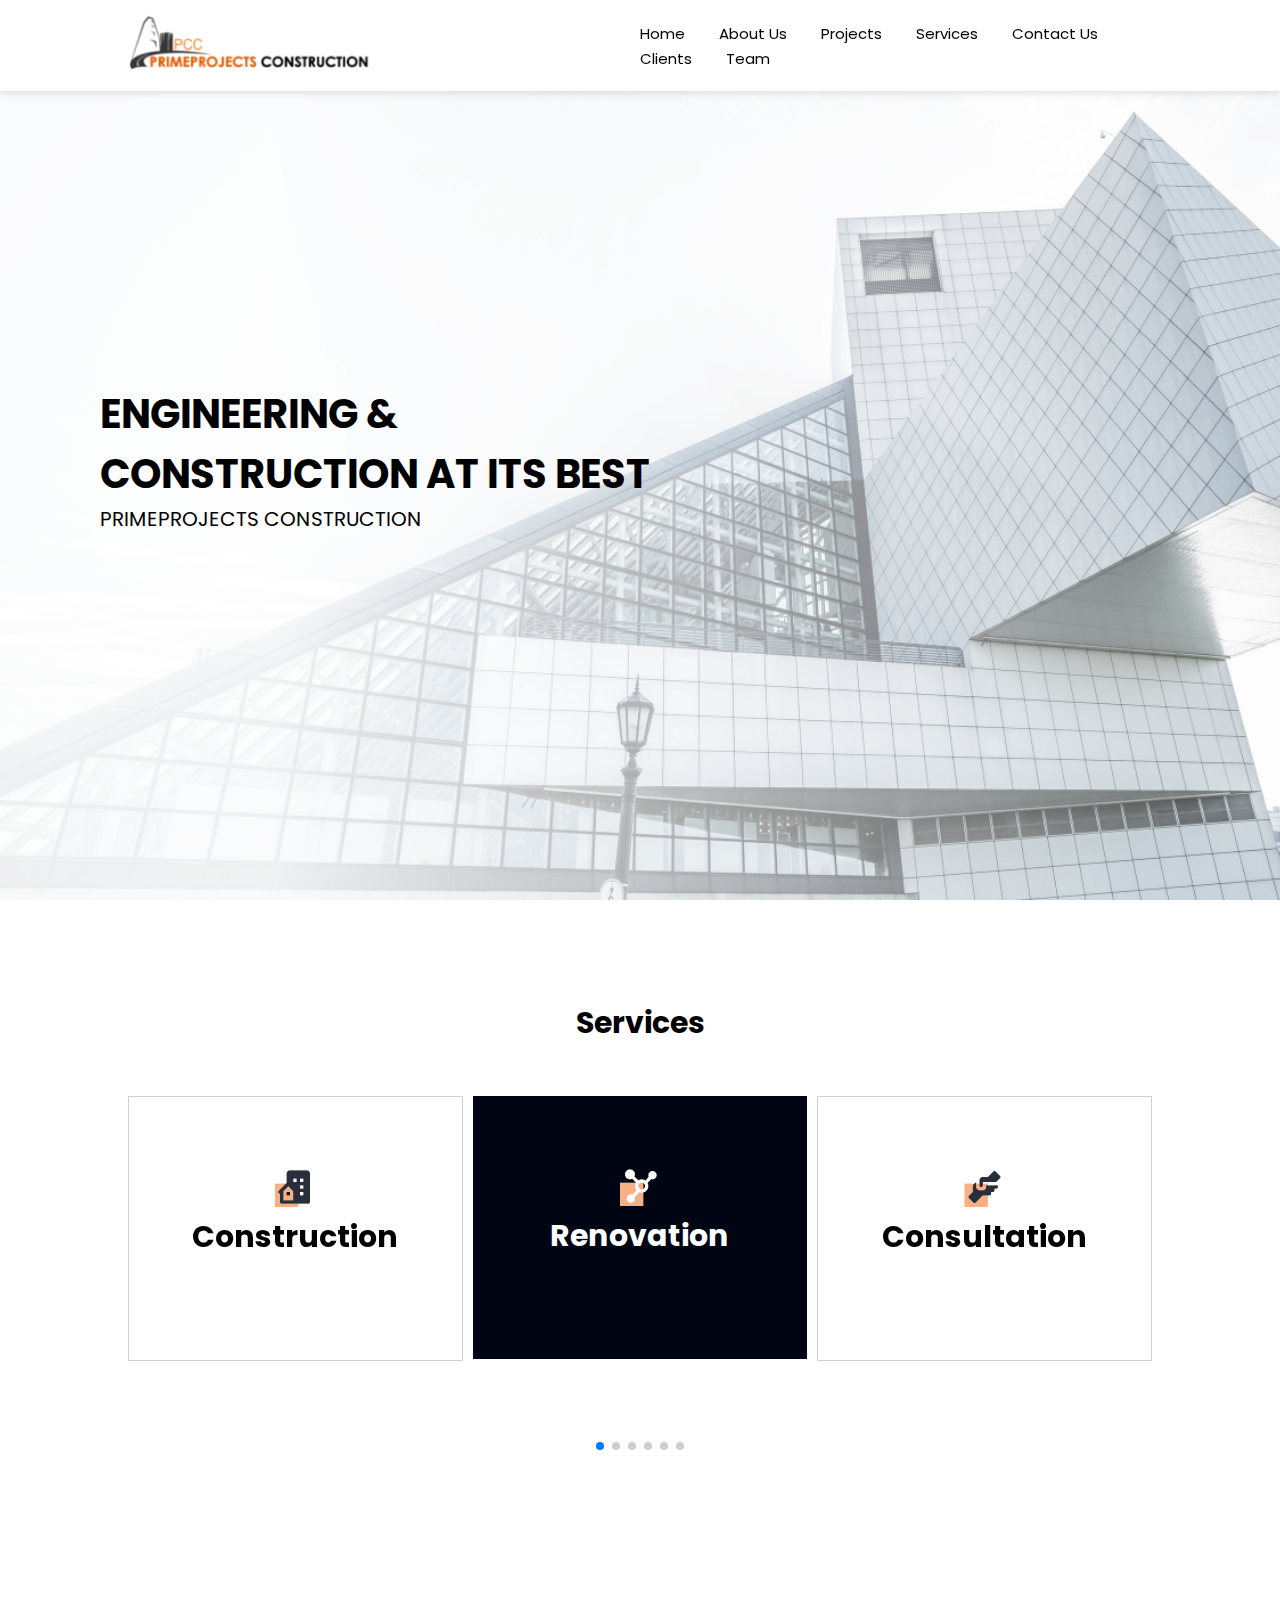
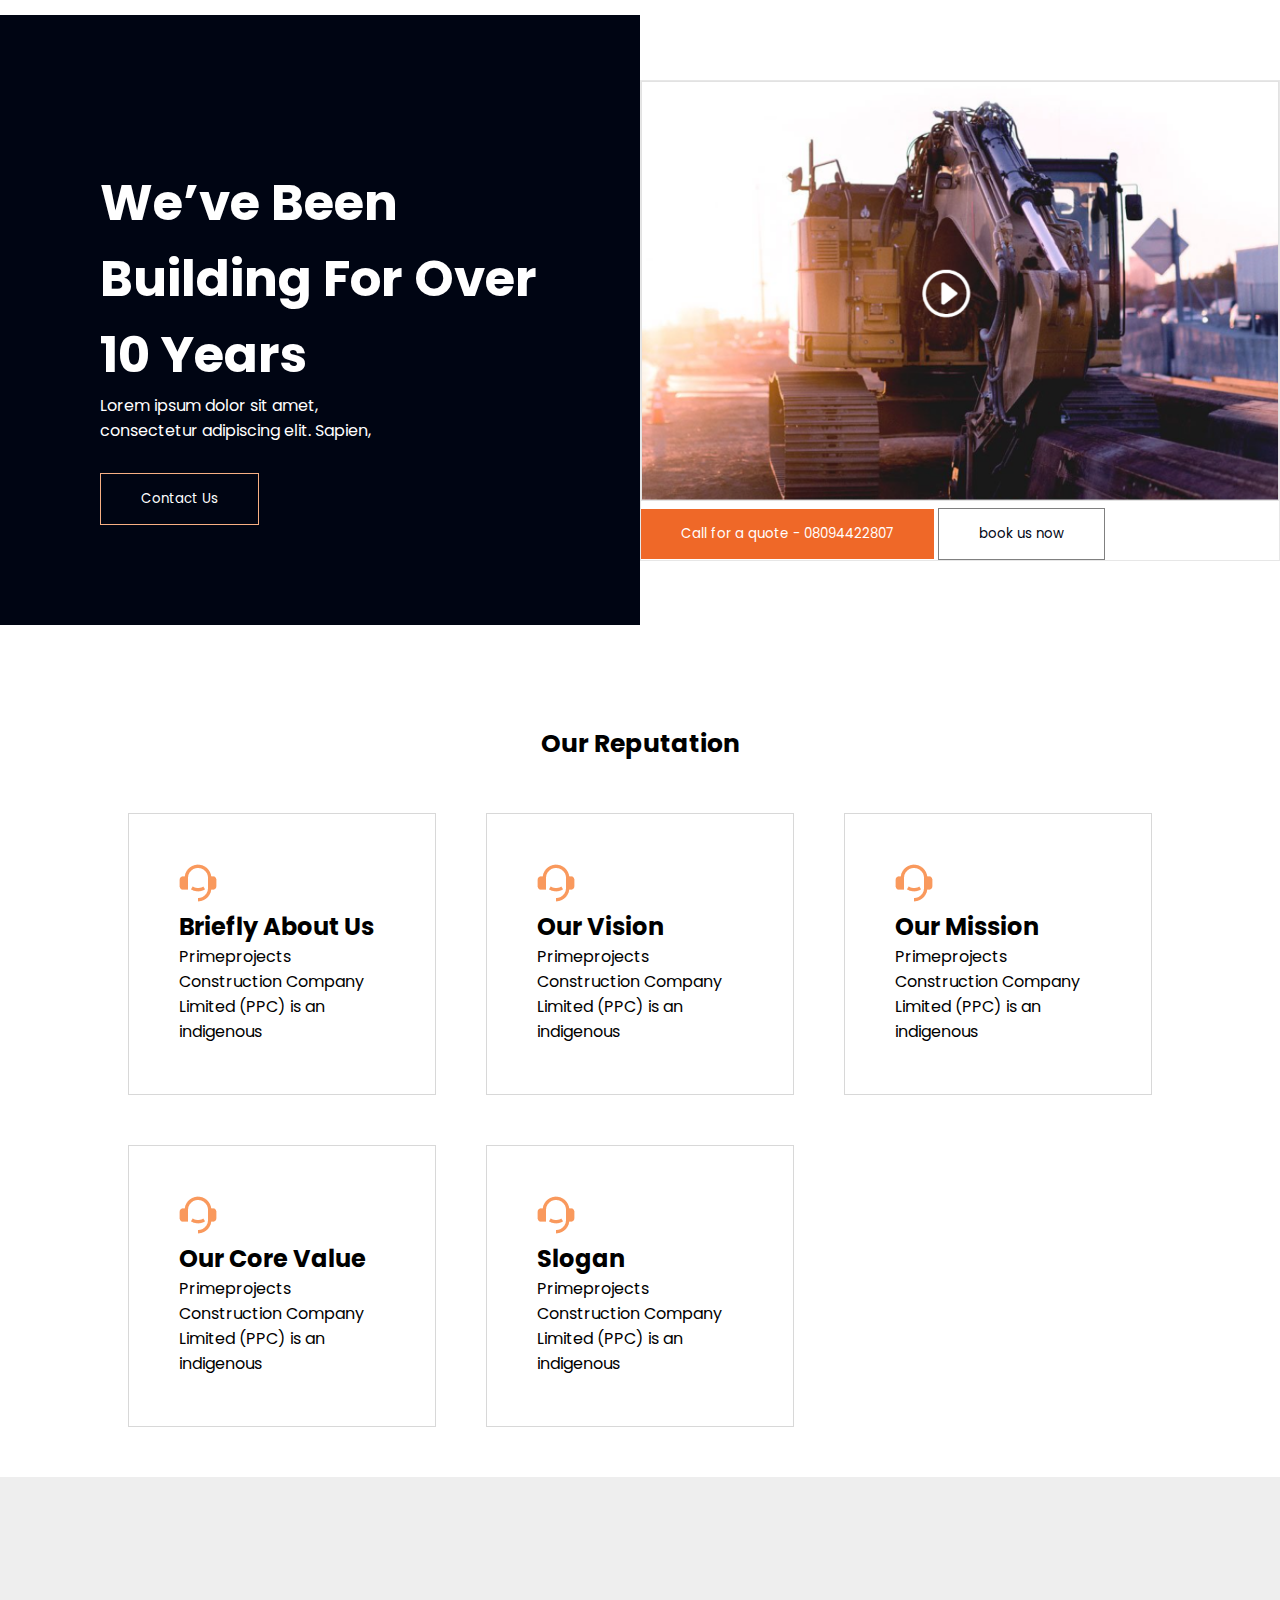
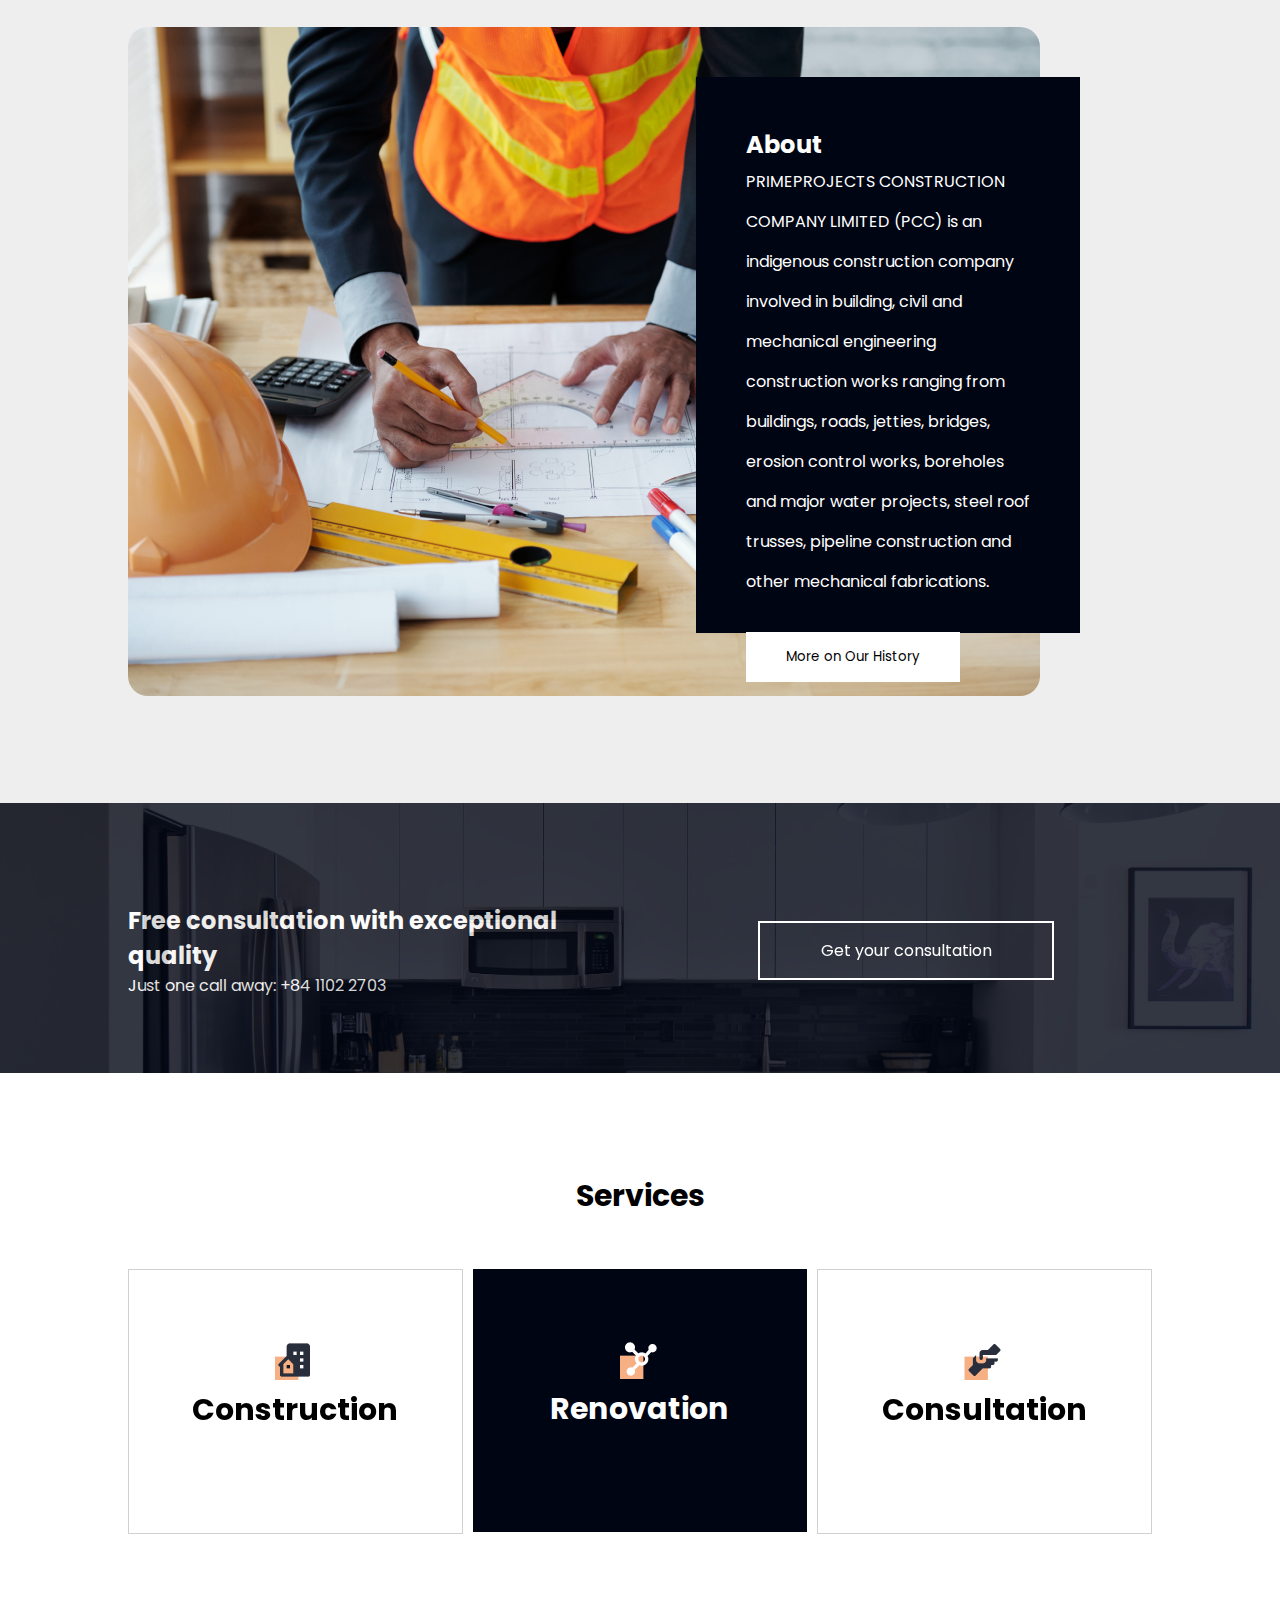
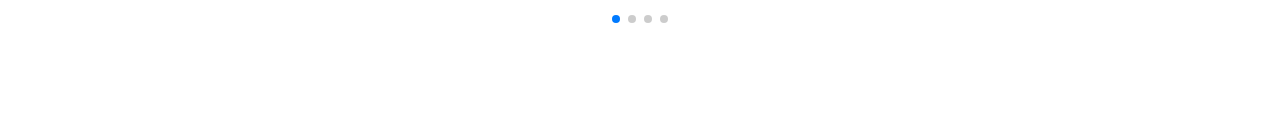
==== commit da264792: "next commit" ====
--- a/index.html
+++ b/index.html
@@ -1,385 +1,268 @@
 <!DOCTYPE html>
 <html lang="en">
-  <head>
-    <meta charset="UTF-8" />
-    <meta name="viewport" content="width=device-width, initial-scale=1.0" />
+<head>
+    <meta charset="UTF-8">
+    <meta name="viewport" content="width=device-width, initial-scale=1.0">
     <title>Prime Website</title>
 
-    <link
-      rel="stylesheet"
-      href="https://unicons.iconscout.com/release/v4.0.8/css/line.css"
-    />
-
-    <link
-      rel="stylesheet"
-      href="https://cdn.jsdelivr.net/npm/swiper@9/swiper-bundle.min.css"
-    />
-
-    <link rel="preconnect" href="https://fonts.googleapis.com" />
-    <link rel="preconnect" href="https://fonts.gstatic.com" crossorigin />
-    <link
-      href="https://fonts.googleapis.com/css2?family=Poppins:ital,wght@0,100;0,200;0,300;0,400;0,500;0,600;0,700;0,800;1,300;1,400&display=swap"
-      rel="stylesheet"
-    />
-
-    <link rel="stylesheet" href="CSS/index.css" />
-  </head>
-  <body>
+    <link rel="stylesheet" href="https://unicons.iconscout.com/release/v4.0.8/css/line.css">
+
+    <link rel="stylesheet" href="https://cdn.jsdelivr.net/npm/swiper@9/swiper-bundle.min.css" />
+
+    <link rel="preconnect" href="https://fonts.googleapis.com">
+    <link rel="preconnect" href="https://fonts.gstatic.com" crossorigin>
+    <link href="https://fonts.googleapis.com/css2?family=Poppins:ital,wght@0,100;0,200;0,300;0,400;0,500;0,600;0,700;0,800;1,300;1,400&display=swap" rel="stylesheet">
+    
+    <link rel="stylesheet" href="CSS/index.css">
+</head>
+<body>
+
     <header>
-      <div class="img-flex">
-        <img src="images/logo.png" alt="" />
-      </div>
-      <ul id="nav-ul">
-        <a href="index.html"><li>Home</li></a>
-        <a href="about.html"><li>About Us</li></a>
-        <a href=""><li>Projects</li></a>
-        <a href="service.html"><li>Services</li></a>
-        <a href=""><li>Contact Us</li></a>
-        <a href=""><li>Clients</li></a>
-        <a href=""><li>Team</li></a>
-        <i
-          class="uil uil-multiply icons icons2"
-          id="icon2"
-          onclick="myFunction()"
-        ></i>
-      </ul>
-      <i
-        class="uil uil-bars icons icons1"
-        id="icon1"
-        onclick="myFunction2()"
-      ></i>
+        <div class="img-flex">
+            <img src="images/logo.png" alt="">
+        </div>
+        <ul id="nav-ul">
+            <a href="index.html"><li>Home</li></a>
+            <a href="about.html"><li>About Us</li></a>
+            <li>Projects</li>
+            <li>Services</li>
+            <li>Contact Us</li>
+            <li>Clients</li>
+            <li>Team</li>
+            <i class="uil uil-multiply icons icons2" id="icon2" onclick="myFunction()"></i>
+        </ul>
+        <i class="uil uil-bars icons icons1 " id="icon1" onclick="myFunction2()"></i>
     </header>
 
     <section class="section-one">
-      <div class="section-text-div">
-        <h2>
-          ENGINEERING & <br />
-          CONSTRUCTION AT ITS BEST
-        </h2>
-        <p>PRIMEPROJECTS CONSTRUCTION</p>
-      </div>
-    </section>
+        <div class="section-text-div">
+            <h2>ENGINEERING & <br> CONSTRUCTION AT ITS BEST</h2>
+            <p>PRIMEPROJECTS CONSTRUCTION</p>
+        </div>
+    </section>
+
 
     <!-- ===================== slider_section ======================== -->
 
     <section class="show-case">
-      <div class="swiper mySwiper">
-        <h2>Services</h2>
-        <div class="swiper-wrapper">
-          <div class="swiper-slide swipe1">
-            <img src="images/serv1.png" alt="" />
-            <h2>Construction</h2>
-          </div>
-
-          <div class="swiper-slide">
-            <img src="images/serv2.png" alt="" />
-            <h2>Renovation</h2>
-          </div>
-
-          <div class="swiper-slide swipe1">
-            <img src="images/serv3.png" alt="" />
-            <h2>Consultation</h2>
-          </div>
-
-          <div class="swiper-slide">
-            <img src="images/serv2.png" alt="" />
-            <h2>Repair Services</h2>
-          </div>
-
-          <div class="swiper-slide swipe1">
-            <img src="images/serv1.png" alt="" />
-            <h2>Architecture</h2>
-          </div>
-
-          <div class="swiper-slide">
-            <img src="images/serv2.png" alt="" />
-            <h2>Electric</h2>
-          </div>
-        </div>
-        <div class="swiper-pagination"></div>
-      </div>
-    </section>
+        <div class="swiper mySwiper">
+            <h2>Services</h2>
+            <div class="swiper-wrapper">
+
+                <div class="swiper-slide swipe1">
+                    <img src="images/serv1.png" alt="">
+                    <h2>Construction</h2>
+                </div>
+
+                <div class="swiper-slide">
+                    <img src="images/serv2.png" alt="">
+                    <h2>Renovation</h2>
+                </div>
+
+                <div class="swiper-slide swipe1">
+                    <img src="images/serv3.png" alt="">
+                    <h2>Consultation</h2>
+                </div>
+
+                <div class="swiper-slide ">
+                    <img src="images/serv2.png" alt="">
+                    <h2>Repair Services</h2>
+                </div>
+
+                <div class="swiper-slide swipe1">
+                    <img src="images/serv1.png" alt="">
+                    <h2>Architecture</h2>
+                </div>
+
+                <div class="swiper-slide ">
+                    <img src="images/serv2.png" alt="">
+                    <h2>Electric</h2>
+                </div>
+            </div>
+            <div class="swiper-pagination"></div>
+        </div>
+    </section>
+
+
 
     <!-- ============================= Section Four ================================= -->
-
+    
     <section class="section-four">
-      <div class="sect-four-text">
-        <h2>
-          We’ve Been <br />
-          Building For Over <br />
-          10 Years
-        </h2>
-        <p>
-          Lorem ipsum dolor sit amet, <br />
-          consectetur adipiscing elit. Sapien,
-        </p>
-        <button>Contact Us</button>
-      </div>
-
-      <div class="sect-four-image">
-        <img src="images/Video image.png" alt="" />
-        <button>Call for a quote - 08094422807</button>
-        <button>book us now</button>
-      </div>
-    </section>
+        <div class="sect-four-text">
+            <h2>We’ve Been <br> Building For Over <br> 10 Years</h2>
+            <p>Lorem ipsum dolor sit amet, <br> consectetur adipiscing elit. Sapien,  </p>
+            <button>Contact Us</button>
+        </div>
+
+        <div class="sect-four-image">
+            <img src="images/Video image.png" alt="">
+            <button>Call for a quote - 08094422807</button>
+            <button>book us now</button>
+        </div>
+    </section>
+
 
     <!-- ======================== section five ======================  -->
     <section class="section-five">
-      <h1>Our Reputation</h1>
-
-      <div class="section-flex-div">
-        <div class="section-five-single">
-          <img src="images/Vector1.png" alt="" />
-          <h2>Briefly About Us</h2>
-          <p>
-            Primeprojects Construction Company <br />
-            Limited (PPC) is an indigenous
-          </p>
-        </div>
-
-        <div class="section-five-single">
-          <img src="images/Vector1.png" alt="" />
-          <h2>Our Vision</h2>
-          <p>
-            Primeprojects Construction Company <br />
-            Limited (PPC) is an indigenous
-          </p>
-        </div>
-
-        <div class="section-five-single">
-          <img src="images/Vector1.png" alt="" />
-          <h2>Our Mission</h2>
-          <p>
-            Primeprojects Construction Company <br />
-            Limited (PPC) is an indigenous
-          </p>
-        </div>
-
-        <div class="section-five-single">
-          <img src="images/Vector1.png" alt="" />
-          <h2>Our Core Value</h2>
-          <p>
-            Primeprojects Construction Company <br />
-            Limited (PPC) is an indigenous
-          </p>
-        </div>
-
-        <div class="section-five-single">
-          <img src="images/Vector1.png" alt="" />
-          <h2>Slogan</h2>
-          <p>
-            Primeprojects Construction Company <br />
-            Limited (PPC) is an indigenous
-          </p>
-        </div>
-      </div>
-    </section>
+        <h1>Our Reputation</h1>
+
+        <div class="section-flex-div">
+
+            <div class="section-five-single">
+                <img src="images/Vector1.png" alt="">
+                <h2>Briefly About Us</h2>
+                <p>Primeprojects Construction Company <br> Limited (PPC) is an indigenous </p>
+            </div>
+    
+            <div class="section-five-single">
+                <img src="images/Vector1.png" alt="">
+                <h2>Our Vision</h2>
+                <p>Primeprojects Construction Company <br> Limited (PPC) is an indigenous </p>
+            </div>
+    
+            <div class="section-five-single">
+                <img src="images/Vector1.png" alt="">
+                <h2>Our Mission</h2>
+                <p>Primeprojects Construction Company <br> Limited (PPC) is an indigenous </p>
+            </div>
+    
+            <div class="section-five-single">
+                <img src="images/Vector1.png" alt="">
+                <h2>Our Core Value</h2>
+                <p>Primeprojects Construction Company <br> Limited (PPC) is an indigenous </p>
+            </div>
+    
+            <div class="section-five-single">
+                <img src="images/Vector1.png" alt="">
+                <h2>Slogan</h2>
+                <p>Primeprojects Construction Company <br> Limited (PPC) is an indigenous </p>
+            </div>
+        </div>
+    </section>
+
+
 
     <!-- =========================== section six =========================  -->
     <section class="section-six">
-      <div class="section-six-image">
-        <img src="images/about-bg.png" alt="" />
-      </div>
-      <div class="section-six-text">
-        <h2>About</h2>
-        <p>
-          PRIMEPROJECTS CONSTRUCTION COMPANY LIMITED (PCC) is an indigenous
-          construction company involved in building, civil and mechanical
-          engineering construction works ranging from buildings, roads, jetties,
-          bridges, erosion control works, boreholes and major water projects,
-          steel roof trusses, pipeline construction and other mechanical
-          fabrications.
-        </p>
-        <button>More on Our History</button>
-      </div>
-    </section>
+        <div class="section-six-image">
+            <img src="images/about-bg.png" alt="">
+        </div>
+        <div class="section-six-text">
+            <h2>About</h2>
+            <p>
+                PRIMEPROJECTS CONSTRUCTION COMPANY LIMITED (PCC) 
+                is an indigenous construction company involved in
+                building, civil and mechanical engineering construction 
+                works ranging from buildings, roads, jetties, bridges, 
+                erosion control works, boreholes and major water projects, 
+                steel roof trusses, pipeline construction and other 
+                mechanical fabrications. 
+            </p>
+            <button>More on Our History</button>
+        </div>
+    </section>  
+
+
+
+    
+    
 
     <!-- ===================== section seven ===================== -->
     <section class="section-seven">
-      <div class="section-seven-text">
-        <h2>Free consultation with exceptional quality</h2>
-        <p>Just one call away: +84 1102 2703</p>
-      </div>
-      <div class="section-seven-button">
-        <p>Get your consultation</p>
-      </div>
-    </section>
+        <div class="section-seven-text">
+            <h2>Free consultation with exceptional quality</h2>
+            <p>Just one call away: +84 1102 2703</p>
+        </div>
+        <div class="section-seven-button">
+            <p>Get your consultation</p>
+        </div>
+    </section>
+
 
     <!-- ===================== slider_section ======================== -->
 
     <section class="show-case">
-      <div class="swiper mySwiper">
-        <h2>Services</h2>
-        <div class="swiper-wrapper">
-          <div class="swiper-slide swipe1">
-            <img src="images/serv1.png" alt="" />
-            <h2>Construction</h2>
-          </div>
-
-          <div class="swiper-slide">
-            <img src="images/serv2.png" alt="" />
-            <h2>Renovation</h2>
-          </div>
-
-          <div class="swiper-slide swipe1">
-            <img src="images/serv3.png" alt="" />
-            <h2>Consultation</h2>
-          </div>
-
-          <div class="swiper-slide">
-            <img src="images/serv2.png" alt="" />
-            <h2>Repair Services</h2>
-          </div>
-
-          <div class="swiper-slide swipe1">
-            <img src="images/serv1.png" alt="" />
-            <h2>Architecture</h2>
-          </div>
-        </div>
-        <div class="swiper-pagination"></div>
-      </div>
-    </section>
-    <footer>
-      <div class="container">
-        <div class="footer_box">
-          <div class="box1">
-            <div id="address">
-              <p>ADDRESS: <span>PortHarcourt, Rivers , Nigeria</span></p>
-              <p>PHONE: <span>+234 1102 2703</span></p>
-              <p>EMAIL: <span>hello@thebox.com</span></p>
-            </div>
-            <div id="footer_img">
-              <img src="/images/logo.png" alt="" />
-            </div>
-          </div>
-          <div class="box2">
-            <div id="sub">
-              <p>Newsletter:</p>
-              <div>
-                <input type="text" placeholder="Your email here" />
-                <button>Subscribe</button>
-              </div>
-            </div>
-            <div id="socials">
-              <svg
-                xmlns="http://www.w3.org/2000/svg"
-                width="40"
-                height="40"
-                viewBox="0 0 40 40"
-                fill="none"
-              >
-                <g clip-path="url(#clip0_1_198)">
-                  <path
-                    fill-rule="evenodd"
-                    clip-rule="evenodd"
-                    d="M0 20.1117C0 30.055 7.22167 38.3233 16.6667 40V25.555H11.6667V20H16.6667V15.555C16.6667 10.555 19.8883 7.77833 24.445 7.77833C25.8883 7.77833 27.445 8 28.8883 8.22167V13.3333H26.3333C23.8883 13.3333 23.3333 14.555 23.3333 16.1117V20H28.6667L27.7783 25.555H23.3333V40C32.7783 38.3233 40 30.0567 40 20.1117C40 9.05 31 0 20 0C9 0 0 9.05 0 20.1117Z"
-                    fill="#3D445C"
-                  />
-                </g>
-                <defs>
-                  <clipPath id="clip0_1_198">
-                    <rect width="40" height="40" fill="white" />
-                  </clipPath>
-                </defs>
-              </svg>
-              <svg
-                xmlns="http://www.w3.org/2000/svg"
-                width="40"
-                height="40"
-                viewBox="0 0 40 40"
-                fill="none"
-              >
-                <g clip-path="url(#clip0_1_200)">
-                  <path
-                    d="M20 0.800049C9.39605 0.800049 0.800049 9.39605 0.800049 20C0.800049 30.604 9.39605 39.2001 20 39.2001C30.604 39.2001 39.2001 30.604 39.2001 20C39.2001 9.39605 30.604 0.800049 20 0.800049ZM15.3 27.958H11.412V15.446H15.3V27.958ZM13.332 13.91C12.104 13.91 11.31 13.04 11.31 11.964C11.31 10.866 12.128 10.022 13.382 10.022C14.636 10.022 15.404 10.866 15.428 11.964C15.428 13.04 14.636 13.91 13.332 13.91ZM29.5 27.958H25.612V21.024C25.612 19.41 25.048 18.314 23.642 18.314C22.5681 18.314 21.93 19.056 21.6481 19.7701C21.5441 20.024 21.518 20.3841 21.518 20.7421V27.956H17.628V19.4361C17.628 17.8741 17.578 16.568 17.526 15.444H20.904L21.0821 17.182H21.16C21.672 16.366 22.9261 15.162 25.024 15.162C27.5821 15.162 29.5 16.876 29.5 20.56V27.958Z"
-                    fill="#3D445C"
-                  />
-                </g>
-                <defs>
-                  <clipPath id="clip0_1_200">
-                    <rect width="40" height="40" fill="white" />
-                  </clipPath>
-                </defs>
-              </svg>
-              <svg
-                xmlns="http://www.w3.org/2000/svg"
-                width="40"
-                height="40"
-                viewBox="0 0 40 40"
-                fill="none"
-              >
-                <g clip-path="url(#clip0_1_202)">
-                  <path
-                    d="M20 0.800049C9.39605 0.800049 0.800049 9.39605 0.800049 20C0.800049 30.604 9.39605 39.2001 20 39.2001C30.604 39.2001 39.2001 30.604 39.2001 20C39.2001 9.39605 30.604 0.800049 20 0.800049ZM27.81 16.528C27.818 16.692 27.82 16.8561 27.82 17.0161C27.82 22.0161 24.018 27.778 17.062 27.778C15.0066 27.7815 12.994 27.1911 11.266 26.078C11.56 26.114 11.862 26.128 12.168 26.128C13.94 26.128 15.5701 25.5261 16.864 24.51C16.0755 24.4946 15.3114 24.2334 14.6783 23.7631C14.0452 23.2927 13.5745 22.6366 13.332 21.886C13.8984 21.9937 14.4817 21.9712 15.038 21.82C14.1821 21.647 13.4124 21.1832 12.8595 20.5074C12.3065 19.8316 12.0043 18.9853 12.004 18.112V18.066C12.514 18.348 13.098 18.5201 13.718 18.5401C12.9156 18.0059 12.3476 17.1854 12.1301 16.2463C11.9127 15.3072 12.0622 14.3206 12.548 13.488C13.498 14.656 14.6826 15.6115 16.0252 16.2927C17.3678 16.9738 18.8385 17.3654 20.342 17.442C20.1509 16.6307 20.2332 15.7789 20.5761 15.0191C20.919 14.2593 21.5033 13.634 22.2382 13.2406C22.9731 12.8471 23.8174 12.7075 24.6398 12.8434C25.4623 12.9793 26.2168 13.3831 26.786 13.992C27.6324 13.8246 28.444 13.5142 29.1861 13.074C28.904 13.9503 28.3134 14.6944 27.524 15.168C28.2737 15.0778 29.0058 14.8762 29.696 14.57C29.189 15.3298 28.5503 15.9929 27.81 16.528Z"
-                    fill="#3D445C"
-                  />
-                </g>
-                <defs>
-                  <clipPath id="clip0_1_202">
-                    <rect width="40" height="40" fill="white" />
-                  </clipPath>
-                </defs>
-              </svg>
-            </div>
-          </div>
-        </div>
-      </div>
-      <div class="copyright">
-        <div>
-          <p>PrimeProjectsConstruction Company © 2022. All Rights Reserved</p>
-        </div>
-      </div>
-    </footer>
-  </body>
-
-  <!-- Swiper JS -->
-  <script src="https://cdn.jsdelivr.net/npm/swiper@9/swiper-bundle.min.js"></script>
-  <script>
-    var swiper = new Swiper(".mySwiper", {
-      loop: true,
-      spaceBetween: 10,
-      speed: 1500,
-      autoplay: {
-        delay: 1500,
-      },
-      pagination: {
-        el: ".swiper-pagination",
-        clickable: true,
-      },
-
-      navigation: {
-        nextEl: ".swiper-button-next",
-        prevEl: ".swiper-button-prev",
-      },
-
-      breakpoints: {
-        320: {
-          slidesPerView: 1,
-        },
-
-        480: {
-          slidesPerView: 2,
-        },
-
-        768: {
-          slidesPerView: 2,
-        },
-        1200: {
-          slidesPerView: 3,
-        },
-      },
-    });
-  </script>
-
-  <script>
-    let nav_ul = document.getElementById("nav-ul");
-
-    function myFunction() {
-      nav_ul.style.right = "-100%";
+        <div class="swiper mySwiper">
+            <h2>Services</h2>
+            <div class="swiper-wrapper">
+
+                <div class="swiper-slide swipe1">
+                    <img src="images/serv1.png" alt="">
+                    <h2>Construction</h2>
+                </div>
+
+                <div class="swiper-slide">
+                    <img src="images/serv2.png" alt="">
+                    <h2>Renovation</h2>
+                </div>
+
+                <div class="swiper-slide swipe1">
+                    <img src="images/serv3.png" alt="">
+                    <h2>Consultation</h2>
+                </div>
+
+                <div class="swiper-slide ">
+                    <img src="images/serv2.png" alt="">
+                    <h2>Repair Services</h2>
+                </div>
+
+            </div>
+            <div class="swiper-pagination"></div>
+        </div>
+    </section>
+</body>
+
+
+<!-- Swiper JS -->
+<script
+src="https://cdn.jsdelivr.net/npm/swiper@9/swiper-bundle.min.js">
+</script>
+<script>
+var swiper = new Swiper(".mySwiper", {
+loop:true,
+spaceBetween: 10,
+speed:1500,
+autoplay:{
+    delay:1500
+},
+pagination: {
+    el: ".swiper-pagination",
+    clickable: true,
+},
+
+navigation: {
+    nextEl: ".swiper-button-next",
+    prevEl: ".swiper-button-prev",
+},
+
+breakpoints: {
+    320: {
+    slidesPerView: 1,
+    },
+
+    480: {
+    slidesPerView: 2,
+    },
+
+    768: {
+    slidesPerView: 2,
+    },
+    1200: {
+    slidesPerView: 3,
+    },
+},
+});
+</script>
+
+<script>
+    let nav_ul = document.getElementById('nav-ul')
+
+    function myFunction(){
+        nav_ul.style.right = "-100%";
     }
 
-    function myFunction2() {
-      nav_ul.style.right = "0";
+    function myFunction2(){
+        nav_ul.style.right = "0";
     }
-  </script>
-</html>
+</script>
+</html>--- a/CSS/index.css
+++ b/CSS/index.css
@@ -644,3 +644,17 @@
   font-weight: 500;
   color: var(--white-color);
 }
+
+@media only screen and (min-width: 321px) and (max-width: 768px) {
+  .footer_box {
+    flex-direction: column-reverse;
+    gap: 4rem;
+  }
+  .footer_box .box2 {
+    align-items: flex-start;
+    width: 100%;
+  }
+  .footer_box .box2 #sub {
+    width: 100%;
+  }
+}
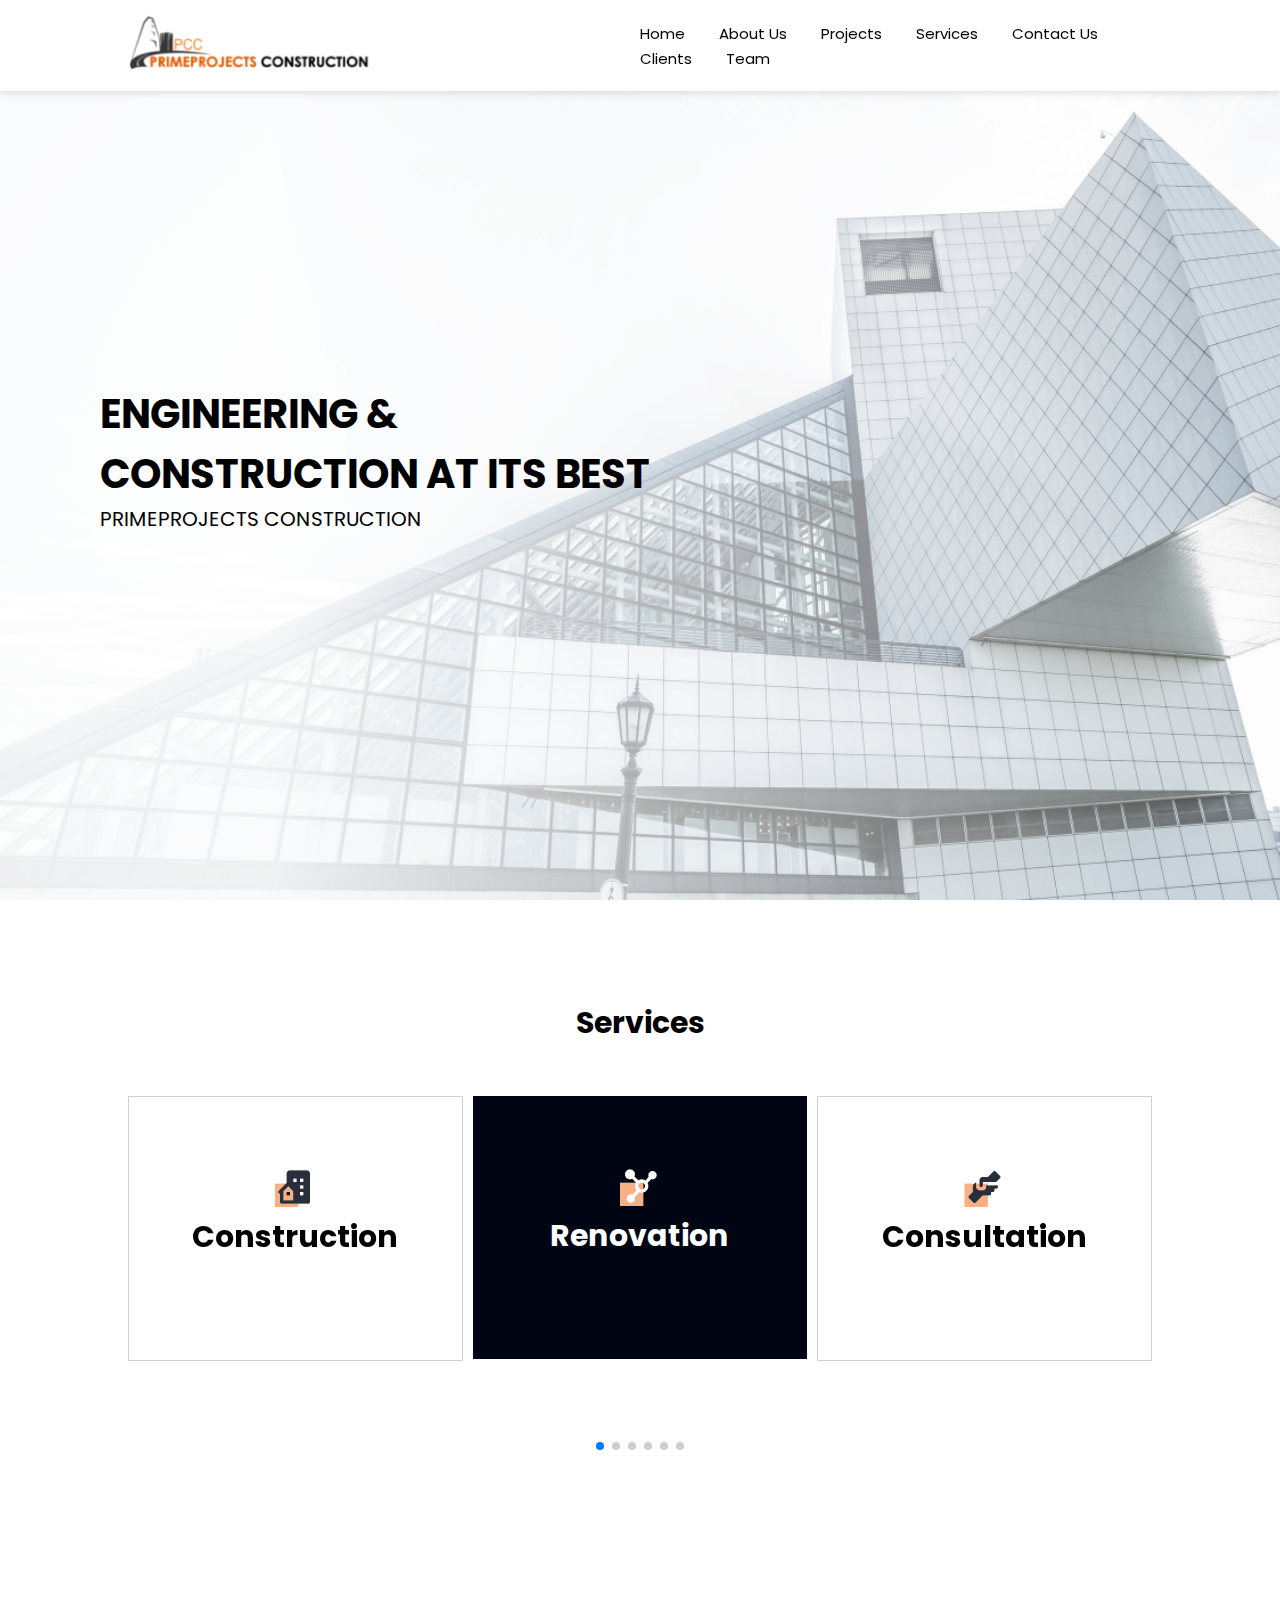
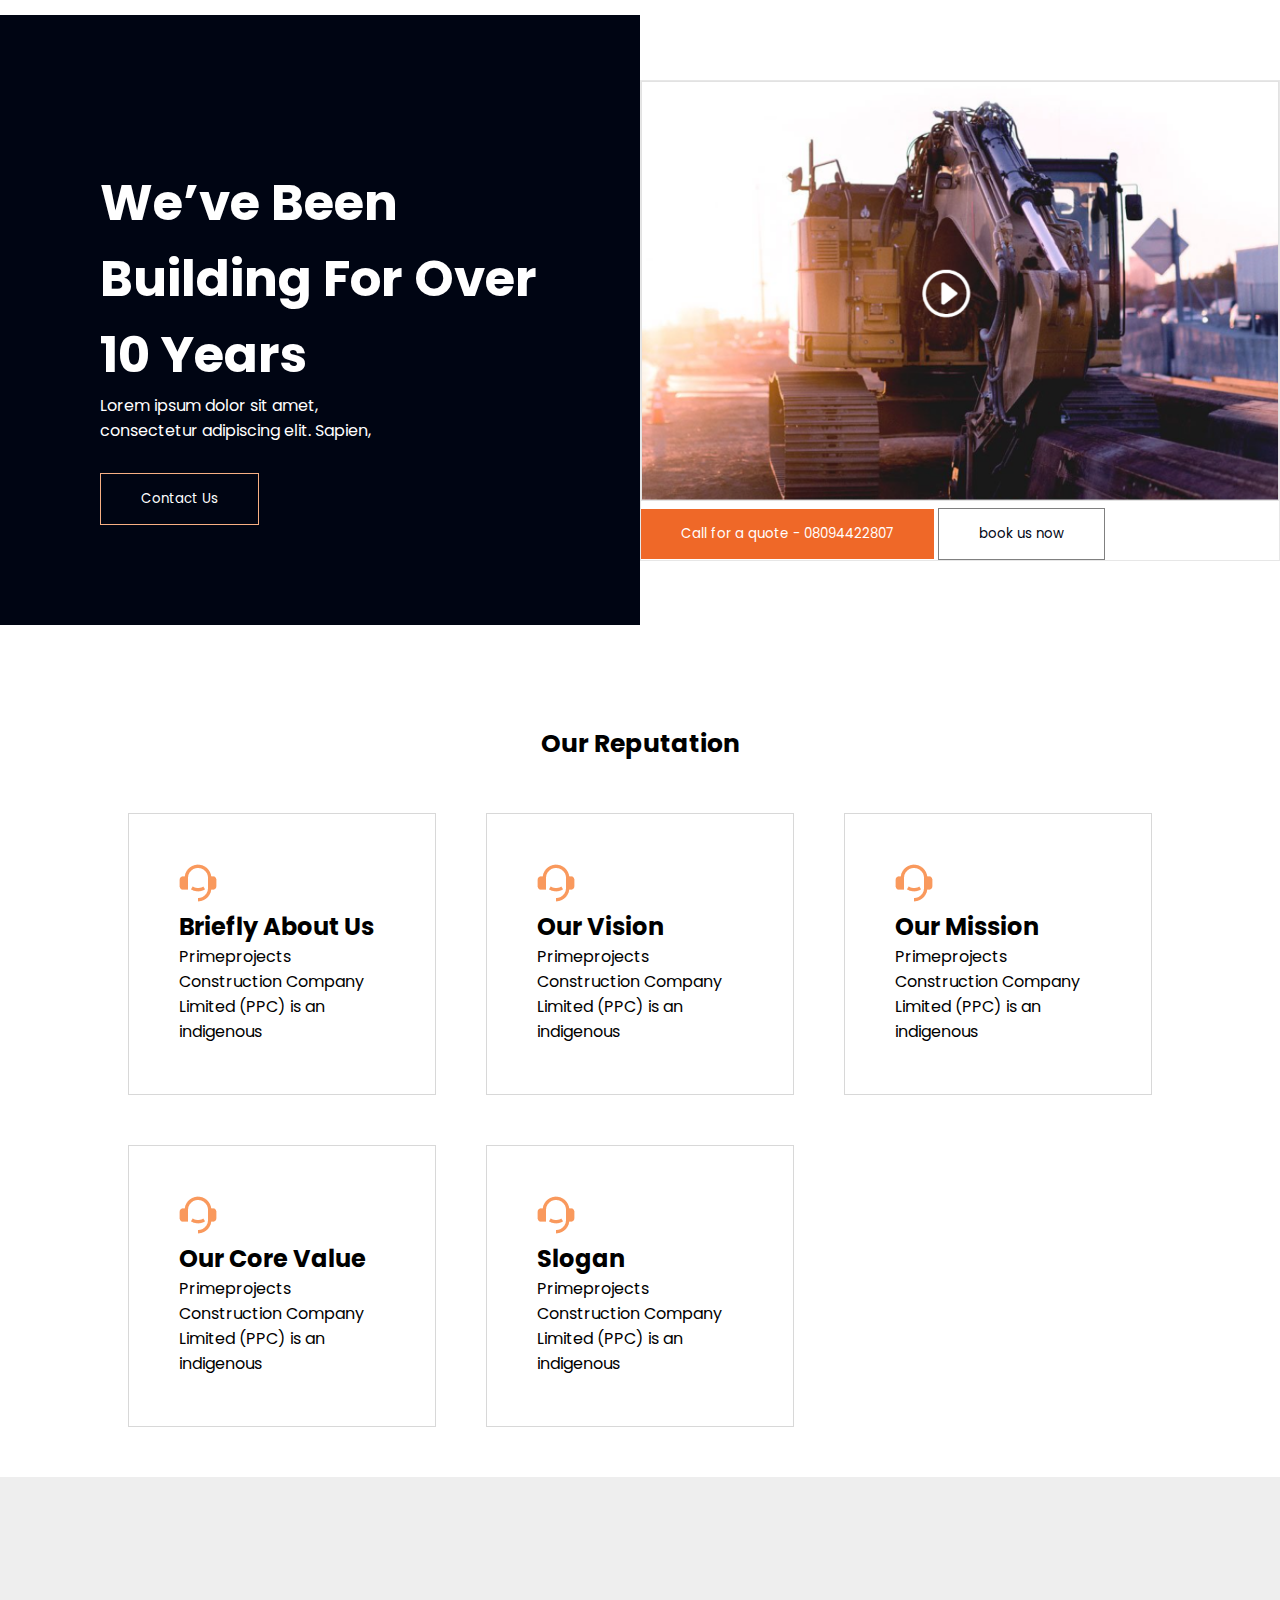
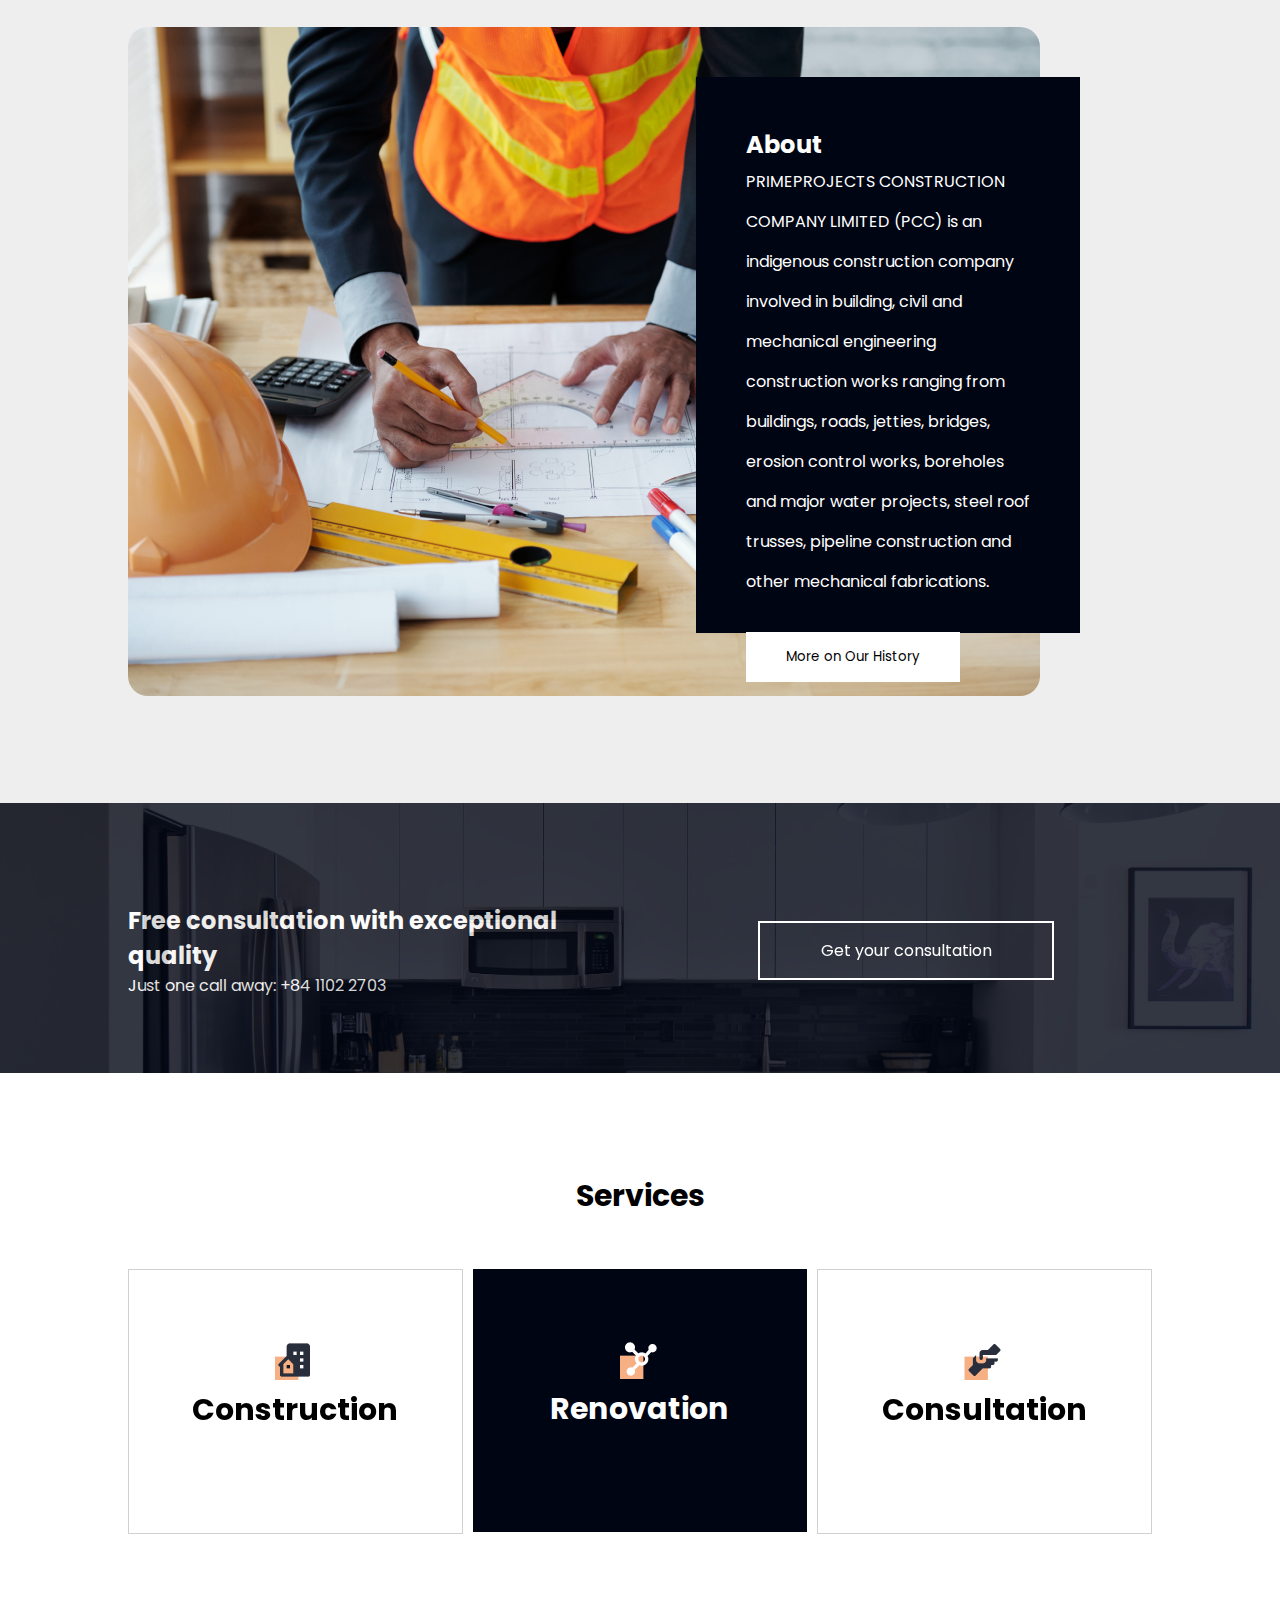
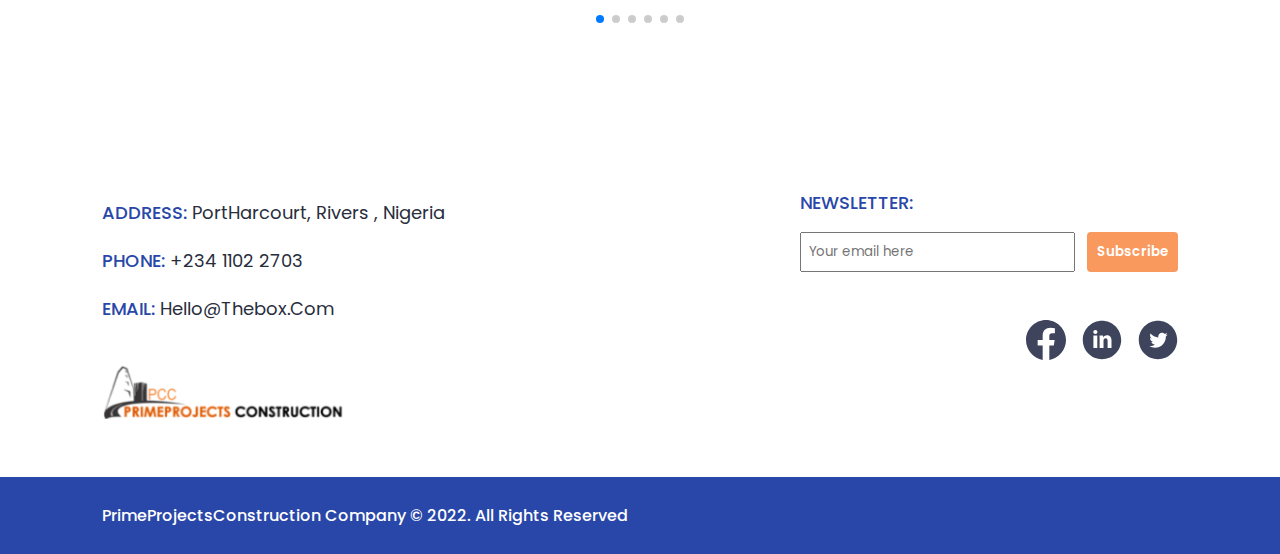
==== commit 6d9abb03: "Merge branch 'main' of https://github.com/brightphi210/Prime" ====
--- a/index.html
+++ b/index.html
@@ -1,268 +1,390 @@
 <!DOCTYPE html>
 <html lang="en">
-<head>
-    <meta charset="UTF-8">
-    <meta name="viewport" content="width=device-width, initial-scale=1.0">
+  <head>
+    <meta charset="UTF-8" />
+    <meta name="viewport" content="width=device-width, initial-scale=1.0" />
     <title>Prime Website</title>
 
-    <link rel="stylesheet" href="https://unicons.iconscout.com/release/v4.0.8/css/line.css">
-
-    <link rel="stylesheet" href="https://cdn.jsdelivr.net/npm/swiper@9/swiper-bundle.min.css" />
-
-    <link rel="preconnect" href="https://fonts.googleapis.com">
-    <link rel="preconnect" href="https://fonts.gstatic.com" crossorigin>
-    <link href="https://fonts.googleapis.com/css2?family=Poppins:ital,wght@0,100;0,200;0,300;0,400;0,500;0,600;0,700;0,800;1,300;1,400&display=swap" rel="stylesheet">
-    
-    <link rel="stylesheet" href="CSS/index.css">
-</head>
-<body>
-
+    <link
+      rel="stylesheet"
+      href="https://unicons.iconscout.com/release/v4.0.8/css/line.css"
+    />
+
+    <link
+      rel="stylesheet"
+      href="https://cdn.jsdelivr.net/npm/swiper@9/swiper-bundle.min.css"
+    />
+
+    <link rel="preconnect" href="https://fonts.googleapis.com" />
+    <link rel="preconnect" href="https://fonts.gstatic.com" crossorigin />
+    <link
+      href="https://fonts.googleapis.com/css2?family=Poppins:ital,wght@0,100;0,200;0,300;0,400;0,500;0,600;0,700;0,800;1,300;1,400&display=swap"
+      rel="stylesheet"
+    />
+
+    <link rel="stylesheet" href="CSS/index.css" />
+  </head>
+  <body>
     <header>
-        <div class="img-flex">
-            <img src="images/logo.png" alt="">
-        </div>
-        <ul id="nav-ul">
-            <a href="index.html"><li>Home</li></a>
-            <a href="about.html"><li>About Us</li></a>
-            <li>Projects</li>
-            <li>Services</li>
-            <li>Contact Us</li>
-            <li>Clients</li>
-            <li>Team</li>
-            <i class="uil uil-multiply icons icons2" id="icon2" onclick="myFunction()"></i>
-        </ul>
-        <i class="uil uil-bars icons icons1 " id="icon1" onclick="myFunction2()"></i>
+      <div class="img-flex">
+        <img src="images/logo.png" alt="" />
+      </div>
+      <ul id="nav-ul">
+        <a href="index.html"><li>Home</li></a>
+        <a href="about.html"><li>About Us</li></a>
+        <a href=""><li>Projects</li></a>
+        <a href="service.html"><li>Services</li></a>
+        <a href=""><li>Contact Us</li></a>
+        <a href=""><li>Clients</li></a>
+        <a href=""><li>Team</li></a>
+        <i
+          class="uil uil-multiply icons icons2"
+          id="icon2"
+          onclick="myFunction()"
+        ></i>
+      </ul>
+      <i
+        class="uil uil-bars icons icons1"
+        id="icon1"
+        onclick="myFunction2()"
+      ></i>
     </header>
 
     <section class="section-one">
-        <div class="section-text-div">
-            <h2>ENGINEERING & <br> CONSTRUCTION AT ITS BEST</h2>
-            <p>PRIMEPROJECTS CONSTRUCTION</p>
-        </div>
-    </section>
-
+      <div class="section-text-div">
+        <h2>
+          ENGINEERING & <br />
+          CONSTRUCTION AT ITS BEST
+        </h2>
+        <p>PRIMEPROJECTS CONSTRUCTION</p>
+      </div>
+    </section>
 
     <!-- ===================== slider_section ======================== -->
 
     <section class="show-case">
-        <div class="swiper mySwiper">
-            <h2>Services</h2>
-            <div class="swiper-wrapper">
-
-                <div class="swiper-slide swipe1">
-                    <img src="images/serv1.png" alt="">
-                    <h2>Construction</h2>
-                </div>
-
-                <div class="swiper-slide">
-                    <img src="images/serv2.png" alt="">
-                    <h2>Renovation</h2>
-                </div>
-
-                <div class="swiper-slide swipe1">
-                    <img src="images/serv3.png" alt="">
-                    <h2>Consultation</h2>
-                </div>
+      <div class="swiper mySwiper">
+        <h2>Services</h2>
+        <div class="swiper-wrapper">
+          <div class="swiper-slide swipe1">
+            <img src="images/serv1.png" alt="" />
+            <h2>Construction</h2>
+          </div>
+
+          <div class="swiper-slide">
+            <img src="images/serv2.png" alt="" />
+            <h2>Renovation</h2>
+          </div>
+
+          <div class="swiper-slide swipe1">
+            <img src="images/serv3.png" alt="" />
+            <h2>Consultation</h2>
+          </div>
+
+          <div class="swiper-slide">
+            <img src="images/serv2.png" alt="" />
+            <h2>Repair Services</h2>
+          </div>
+
+          <div class="swiper-slide swipe1">
+            <img src="images/serv1.png" alt="" />
+            <h2>Architecture</h2>
+          </div>
+
+          <div class="swiper-slide">
+            <img src="images/serv2.png" alt="" />
+            <h2>Electric</h2>
+          </div>
+        </div>
+        <div class="swiper-pagination"></div>
+      </div>
+    </section>
+
+    <!-- ============================= Section Four ================================= -->
+
+    <section class="section-four">
+      <div class="sect-four-text">
+        <h2>
+          We’ve Been <br />
+          Building For Over <br />
+          10 Years
+        </h2>
+        <p>
+          Lorem ipsum dolor sit amet, <br />
+          consectetur adipiscing elit. Sapien,
+        </p>
+        <button>Contact Us</button>
+      </div>
+
+      <div class="sect-four-image">
+        <img src="images/Video image.png" alt="" />
+        <button>Call for a quote - 08094422807</button>
+        <button>book us now</button>
+      </div>
+    </section>
+
+    <!-- ======================== section five ======================  -->
+    <section class="section-five">
+      <h1>Our Reputation</h1>
+
+      <div class="section-flex-div">
+        <div class="section-five-single">
+          <img src="images/Vector1.png" alt="" />
+          <h2>Briefly About Us</h2>
+          <p>
+            Primeprojects Construction Company <br />
+            Limited (PPC) is an indigenous
+          </p>
+        </div>
+
+        <div class="section-five-single">
+          <img src="images/Vector1.png" alt="" />
+          <h2>Our Vision</h2>
+          <p>
+            Primeprojects Construction Company <br />
+            Limited (PPC) is an indigenous
+          </p>
+        </div>
+
+        <div class="section-five-single">
+          <img src="images/Vector1.png" alt="" />
+          <h2>Our Mission</h2>
+          <p>
+            Primeprojects Construction Company <br />
+            Limited (PPC) is an indigenous
+          </p>
+        </div>
+
+        <div class="section-five-single">
+          <img src="images/Vector1.png" alt="" />
+          <h2>Our Core Value</h2>
+          <p>
+            Primeprojects Construction Company <br />
+            Limited (PPC) is an indigenous
+          </p>
+        </div>
+
+        <div class="section-five-single">
+          <img src="images/Vector1.png" alt="" />
+          <h2>Slogan</h2>
+          <p>
+            Primeprojects Construction Company <br />
+            Limited (PPC) is an indigenous
+          </p>
+        </div>
+      </div>
+    </section>
+
+    <!-- =========================== section six =========================  -->
+    <section class="section-six">
+      <div class="section-six-image">
+        <img src="images/about-bg.png" alt="" />
+      </div>
+      <div class="section-six-text">
+        <h2>About</h2>
+        <p>
+          PRIMEPROJECTS CONSTRUCTION COMPANY LIMITED (PCC) is an indigenous
+          construction company involved in building, civil and mechanical
+          engineering construction works ranging from buildings, roads, jetties,
+          bridges, erosion control works, boreholes and major water projects,
+          steel roof trusses, pipeline construction and other mechanical
+          fabrications.
+        </p>
+        <button>More on Our History</button>
+      </div>
+    </section>
+
+    <!-- ===================== section seven ===================== -->
+    <section class="section-seven">
+      <div class="section-seven-text">
+        <h2>Free consultation with exceptional quality</h2>
+        <p>Just one call away: +84 1102 2703</p>
+      </div>
+      <div class="section-seven-button">
+        <p>Get your consultation</p>
+      </div>
+    </section>
+
+    <!-- ===================== slider_section ======================== -->
+
+    <section class="show-case">
+      <div class="swiper mySwiper">
+        <h2>Services</h2>
+        <div class="swiper-wrapper">
+          <div class="swiper-slide swipe1">
+            <img src="images/serv1.png" alt="" />
+            <h2>Construction</h2>
+          </div>
+
+          <div class="swiper-slide">
+            <img src="images/serv2.png" alt="" />
+            <h2>Renovation</h2>
+          </div>
+
+          <div class="swiper-slide swipe1">
+            <img src="images/serv3.png" alt="" />
+            <h2>Consultation</h2>
+          </div>
+
+          <div class="swiper-slide">
+            <img src="images/serv2.png" alt="" />
+            <h2>Repair Services</h2>
+          </div>
 
                 <div class="swiper-slide ">
                     <img src="images/serv2.png" alt="">
                     <h2>Repair Services</h2>
                 </div>
 
-                <div class="swiper-slide swipe1">
-                    <img src="images/serv1.png" alt="">
-                    <h2>Architecture</h2>
-                </div>
-
-                <div class="swiper-slide ">
-                    <img src="images/serv2.png" alt="">
-                    <h2>Electric</h2>
-                </div>
+          <div class="swiper-slide swipe1">
+            <img src="images/serv1.png" alt="" />
+            <h2>Architecture</h2>
+          </div>
+        </div>
+        <div class="swiper-pagination"></div>
+      </div>
+    </section>
+    <footer>
+      <div class="container">
+        <div class="footer_box">
+          <div class="box1">
+            <div id="address">
+              <p>ADDRESS: <span>PortHarcourt, Rivers , Nigeria</span></p>
+              <p>PHONE: <span>+234 1102 2703</span></p>
+              <p>EMAIL: <span>hello@thebox.com</span></p>
             </div>
-            <div class="swiper-pagination"></div>
-        </div>
-    </section>
-
-
-
-    <!-- ============================= Section Four ================================= -->
-    
-    <section class="section-four">
-        <div class="sect-four-text">
-            <h2>We’ve Been <br> Building For Over <br> 10 Years</h2>
-            <p>Lorem ipsum dolor sit amet, <br> consectetur adipiscing elit. Sapien,  </p>
-            <button>Contact Us</button>
-        </div>
-
-        <div class="sect-four-image">
-            <img src="images/Video image.png" alt="">
-            <button>Call for a quote - 08094422807</button>
-            <button>book us now</button>
-        </div>
-    </section>
-
-
-    <!-- ======================== section five ======================  -->
-    <section class="section-five">
-        <h1>Our Reputation</h1>
-
-        <div class="section-flex-div">
-
-            <div class="section-five-single">
-                <img src="images/Vector1.png" alt="">
-                <h2>Briefly About Us</h2>
-                <p>Primeprojects Construction Company <br> Limited (PPC) is an indigenous </p>
+            <div id="footer_img">
+              <img src="/images/logo.png" alt="" />
             </div>
-    
-            <div class="section-five-single">
-                <img src="images/Vector1.png" alt="">
-                <h2>Our Vision</h2>
-                <p>Primeprojects Construction Company <br> Limited (PPC) is an indigenous </p>
+          </div>
+          <div class="box2">
+            <div id="sub">
+              <p>Newsletter:</p>
+              <div>
+                <input type="text" placeholder="Your email here" />
+                <button>Subscribe</button>
+              </div>
             </div>
-    
-            <div class="section-five-single">
-                <img src="images/Vector1.png" alt="">
-                <h2>Our Mission</h2>
-                <p>Primeprojects Construction Company <br> Limited (PPC) is an indigenous </p>
+            <div id="socials">
+              <svg
+                xmlns="http://www.w3.org/2000/svg"
+                width="40"
+                height="40"
+                viewBox="0 0 40 40"
+                fill="none"
+              >
+                <g clip-path="url(#clip0_1_198)">
+                  <path
+                    fill-rule="evenodd"
+                    clip-rule="evenodd"
+                    d="M0 20.1117C0 30.055 7.22167 38.3233 16.6667 40V25.555H11.6667V20H16.6667V15.555C16.6667 10.555 19.8883 7.77833 24.445 7.77833C25.8883 7.77833 27.445 8 28.8883 8.22167V13.3333H26.3333C23.8883 13.3333 23.3333 14.555 23.3333 16.1117V20H28.6667L27.7783 25.555H23.3333V40C32.7783 38.3233 40 30.0567 40 20.1117C40 9.05 31 0 20 0C9 0 0 9.05 0 20.1117Z"
+                    fill="#3D445C"
+                  />
+                </g>
+                <defs>
+                  <clipPath id="clip0_1_198">
+                    <rect width="40" height="40" fill="white" />
+                  </clipPath>
+                </defs>
+              </svg>
+              <svg
+                xmlns="http://www.w3.org/2000/svg"
+                width="40"
+                height="40"
+                viewBox="0 0 40 40"
+                fill="none"
+              >
+                <g clip-path="url(#clip0_1_200)">
+                  <path
+                    d="M20 0.800049C9.39605 0.800049 0.800049 9.39605 0.800049 20C0.800049 30.604 9.39605 39.2001 20 39.2001C30.604 39.2001 39.2001 30.604 39.2001 20C39.2001 9.39605 30.604 0.800049 20 0.800049ZM15.3 27.958H11.412V15.446H15.3V27.958ZM13.332 13.91C12.104 13.91 11.31 13.04 11.31 11.964C11.31 10.866 12.128 10.022 13.382 10.022C14.636 10.022 15.404 10.866 15.428 11.964C15.428 13.04 14.636 13.91 13.332 13.91ZM29.5 27.958H25.612V21.024C25.612 19.41 25.048 18.314 23.642 18.314C22.5681 18.314 21.93 19.056 21.6481 19.7701C21.5441 20.024 21.518 20.3841 21.518 20.7421V27.956H17.628V19.4361C17.628 17.8741 17.578 16.568 17.526 15.444H20.904L21.0821 17.182H21.16C21.672 16.366 22.9261 15.162 25.024 15.162C27.5821 15.162 29.5 16.876 29.5 20.56V27.958Z"
+                    fill="#3D445C"
+                  />
+                </g>
+                <defs>
+                  <clipPath id="clip0_1_200">
+                    <rect width="40" height="40" fill="white" />
+                  </clipPath>
+                </defs>
+              </svg>
+              <svg
+                xmlns="http://www.w3.org/2000/svg"
+                width="40"
+                height="40"
+                viewBox="0 0 40 40"
+                fill="none"
+              >
+                <g clip-path="url(#clip0_1_202)">
+                  <path
+                    d="M20 0.800049C9.39605 0.800049 0.800049 9.39605 0.800049 20C0.800049 30.604 9.39605 39.2001 20 39.2001C30.604 39.2001 39.2001 30.604 39.2001 20C39.2001 9.39605 30.604 0.800049 20 0.800049ZM27.81 16.528C27.818 16.692 27.82 16.8561 27.82 17.0161C27.82 22.0161 24.018 27.778 17.062 27.778C15.0066 27.7815 12.994 27.1911 11.266 26.078C11.56 26.114 11.862 26.128 12.168 26.128C13.94 26.128 15.5701 25.5261 16.864 24.51C16.0755 24.4946 15.3114 24.2334 14.6783 23.7631C14.0452 23.2927 13.5745 22.6366 13.332 21.886C13.8984 21.9937 14.4817 21.9712 15.038 21.82C14.1821 21.647 13.4124 21.1832 12.8595 20.5074C12.3065 19.8316 12.0043 18.9853 12.004 18.112V18.066C12.514 18.348 13.098 18.5201 13.718 18.5401C12.9156 18.0059 12.3476 17.1854 12.1301 16.2463C11.9127 15.3072 12.0622 14.3206 12.548 13.488C13.498 14.656 14.6826 15.6115 16.0252 16.2927C17.3678 16.9738 18.8385 17.3654 20.342 17.442C20.1509 16.6307 20.2332 15.7789 20.5761 15.0191C20.919 14.2593 21.5033 13.634 22.2382 13.2406C22.9731 12.8471 23.8174 12.7075 24.6398 12.8434C25.4623 12.9793 26.2168 13.3831 26.786 13.992C27.6324 13.8246 28.444 13.5142 29.1861 13.074C28.904 13.9503 28.3134 14.6944 27.524 15.168C28.2737 15.0778 29.0058 14.8762 29.696 14.57C29.189 15.3298 28.5503 15.9929 27.81 16.528Z"
+                    fill="#3D445C"
+                  />
+                </g>
+                <defs>
+                  <clipPath id="clip0_1_202">
+                    <rect width="40" height="40" fill="white" />
+                  </clipPath>
+                </defs>
+              </svg>
             </div>
-    
-            <div class="section-five-single">
-                <img src="images/Vector1.png" alt="">
-                <h2>Our Core Value</h2>
-                <p>Primeprojects Construction Company <br> Limited (PPC) is an indigenous </p>
-            </div>
-    
-            <div class="section-five-single">
-                <img src="images/Vector1.png" alt="">
-                <h2>Slogan</h2>
-                <p>Primeprojects Construction Company <br> Limited (PPC) is an indigenous </p>
-            </div>
-        </div>
-    </section>
-
-
-
-    <!-- =========================== section six =========================  -->
-    <section class="section-six">
-        <div class="section-six-image">
-            <img src="images/about-bg.png" alt="">
-        </div>
-        <div class="section-six-text">
-            <h2>About</h2>
-            <p>
-                PRIMEPROJECTS CONSTRUCTION COMPANY LIMITED (PCC) 
-                is an indigenous construction company involved in
-                building, civil and mechanical engineering construction 
-                works ranging from buildings, roads, jetties, bridges, 
-                erosion control works, boreholes and major water projects, 
-                steel roof trusses, pipeline construction and other 
-                mechanical fabrications. 
-            </p>
-            <button>More on Our History</button>
-        </div>
-    </section>  
-
-
-
-    
-    
-
-    <!-- ===================== section seven ===================== -->
-    <section class="section-seven">
-        <div class="section-seven-text">
-            <h2>Free consultation with exceptional quality</h2>
-            <p>Just one call away: +84 1102 2703</p>
-        </div>
-        <div class="section-seven-button">
-            <p>Get your consultation</p>
-        </div>
-    </section>
-
-
-    <!-- ===================== slider_section ======================== -->
-
-    <section class="show-case">
-        <div class="swiper mySwiper">
-            <h2>Services</h2>
-            <div class="swiper-wrapper">
-
-                <div class="swiper-slide swipe1">
-                    <img src="images/serv1.png" alt="">
-                    <h2>Construction</h2>
-                </div>
-
-                <div class="swiper-slide">
-                    <img src="images/serv2.png" alt="">
-                    <h2>Renovation</h2>
-                </div>
-
-                <div class="swiper-slide swipe1">
-                    <img src="images/serv3.png" alt="">
-                    <h2>Consultation</h2>
-                </div>
-
-                <div class="swiper-slide ">
-                    <img src="images/serv2.png" alt="">
-                    <h2>Repair Services</h2>
-                </div>
-
-            </div>
-            <div class="swiper-pagination"></div>
-        </div>
-    </section>
-</body>
-
-
-<!-- Swiper JS -->
-<script
-src="https://cdn.jsdelivr.net/npm/swiper@9/swiper-bundle.min.js">
-</script>
-<script>
-var swiper = new Swiper(".mySwiper", {
-loop:true,
-spaceBetween: 10,
-speed:1500,
-autoplay:{
-    delay:1500
-},
-pagination: {
-    el: ".swiper-pagination",
-    clickable: true,
-},
-
-navigation: {
-    nextEl: ".swiper-button-next",
-    prevEl: ".swiper-button-prev",
-},
-
-breakpoints: {
-    320: {
-    slidesPerView: 1,
-    },
-
-    480: {
-    slidesPerView: 2,
-    },
-
-    768: {
-    slidesPerView: 2,
-    },
-    1200: {
-    slidesPerView: 3,
-    },
-},
-});
-</script>
-
-<script>
-    let nav_ul = document.getElementById('nav-ul')
-
-    function myFunction(){
-        nav_ul.style.right = "-100%";
+          </div>
+        </div>
+      </div>
+      <div class="copyright">
+        <div>
+          <p>PrimeProjectsConstruction Company © 2022. All Rights Reserved</p>
+        </div>
+      </div>
+    </footer>
+  </body>
+
+  <!-- Swiper JS -->
+  <script src="https://cdn.jsdelivr.net/npm/swiper@9/swiper-bundle.min.js"></script>
+  <script>
+    var swiper = new Swiper(".mySwiper", {
+      loop: true,
+      spaceBetween: 10,
+      speed: 1500,
+      autoplay: {
+        delay: 1500,
+      },
+      pagination: {
+        el: ".swiper-pagination",
+        clickable: true,
+      },
+
+      navigation: {
+        nextEl: ".swiper-button-next",
+        prevEl: ".swiper-button-prev",
+      },
+
+      breakpoints: {
+        320: {
+          slidesPerView: 1,
+        },
+
+        480: {
+          slidesPerView: 2,
+        },
+
+        768: {
+          slidesPerView: 2,
+        },
+        1200: {
+          slidesPerView: 3,
+        },
+      },
+    });
+  </script>
+
+  <script>
+    let nav_ul = document.getElementById("nav-ul");
+
+    function myFunction() {
+      nav_ul.style.right = "-100%";
     }
 
-    function myFunction2(){
-        nav_ul.style.right = "0";
+    function myFunction2() {
+      nav_ul.style.right = "0";
     }
-</script>
-</html>+  </script>
+</html>
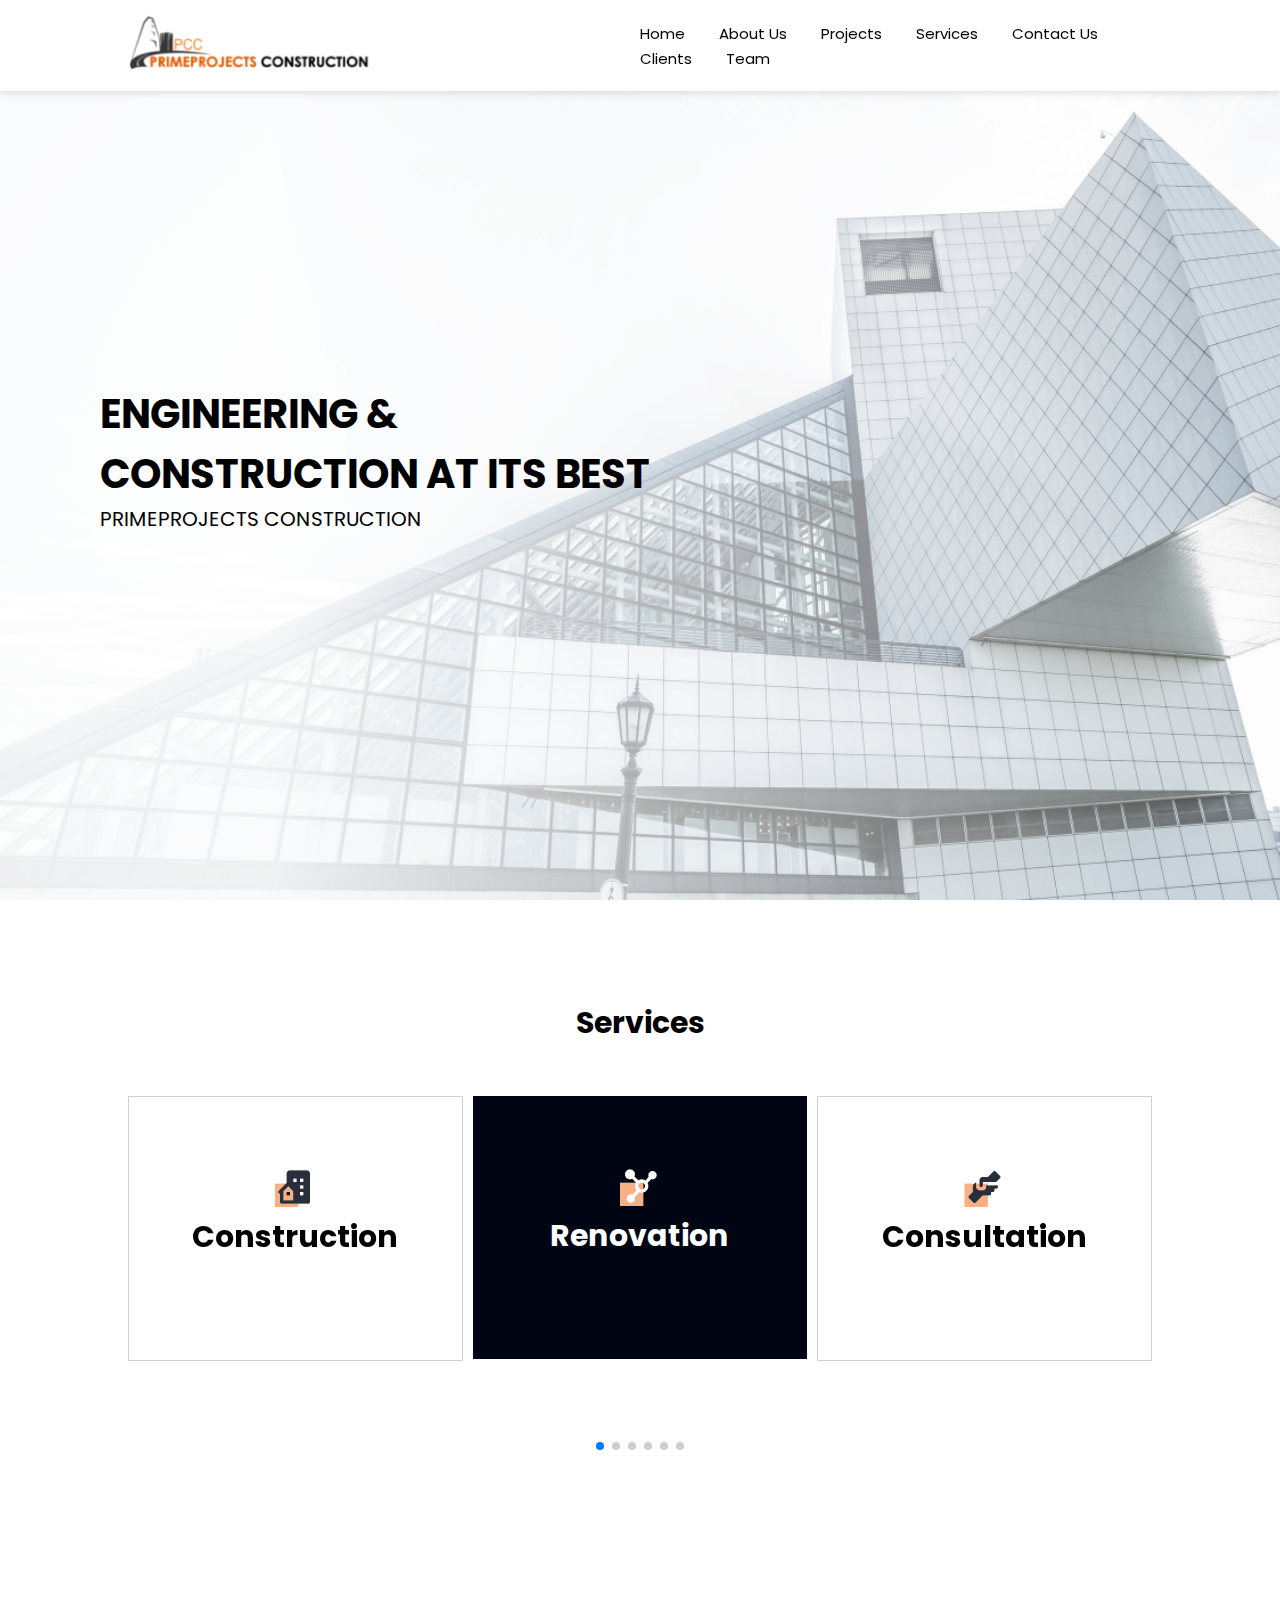
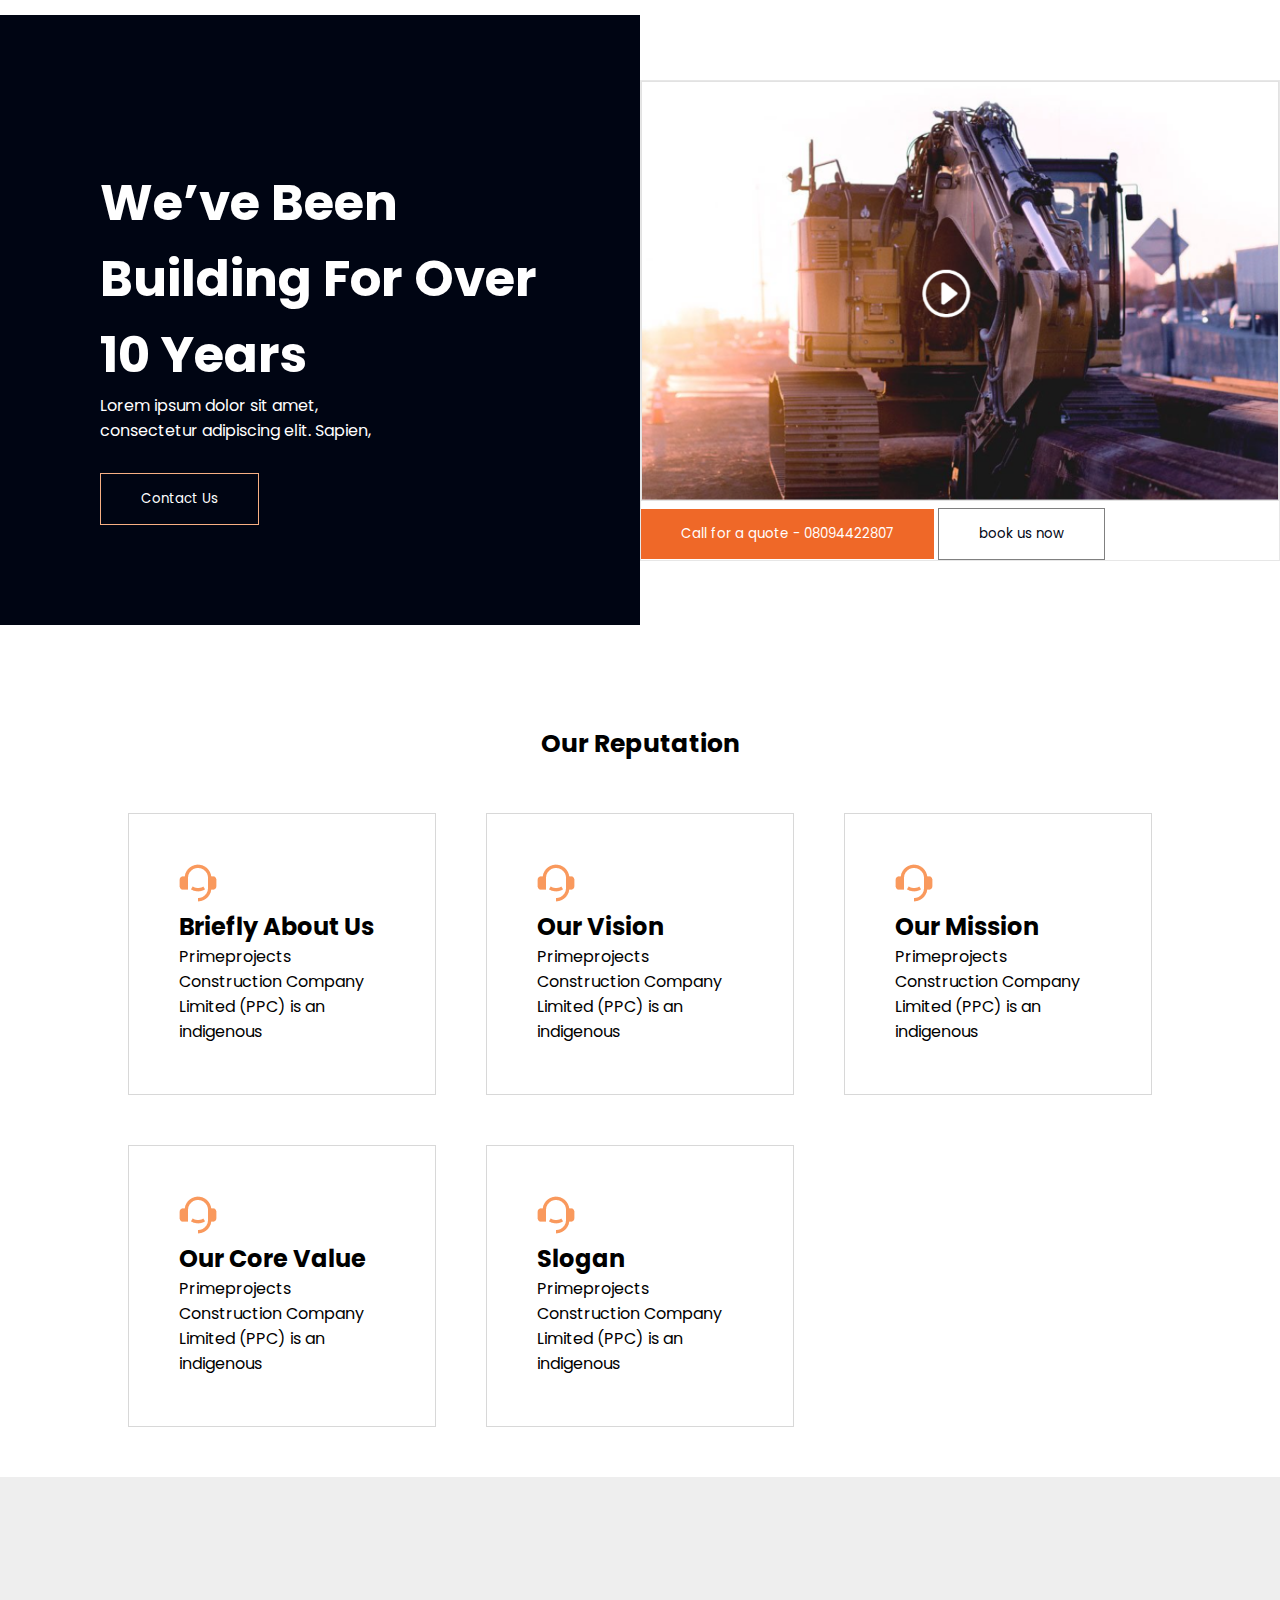
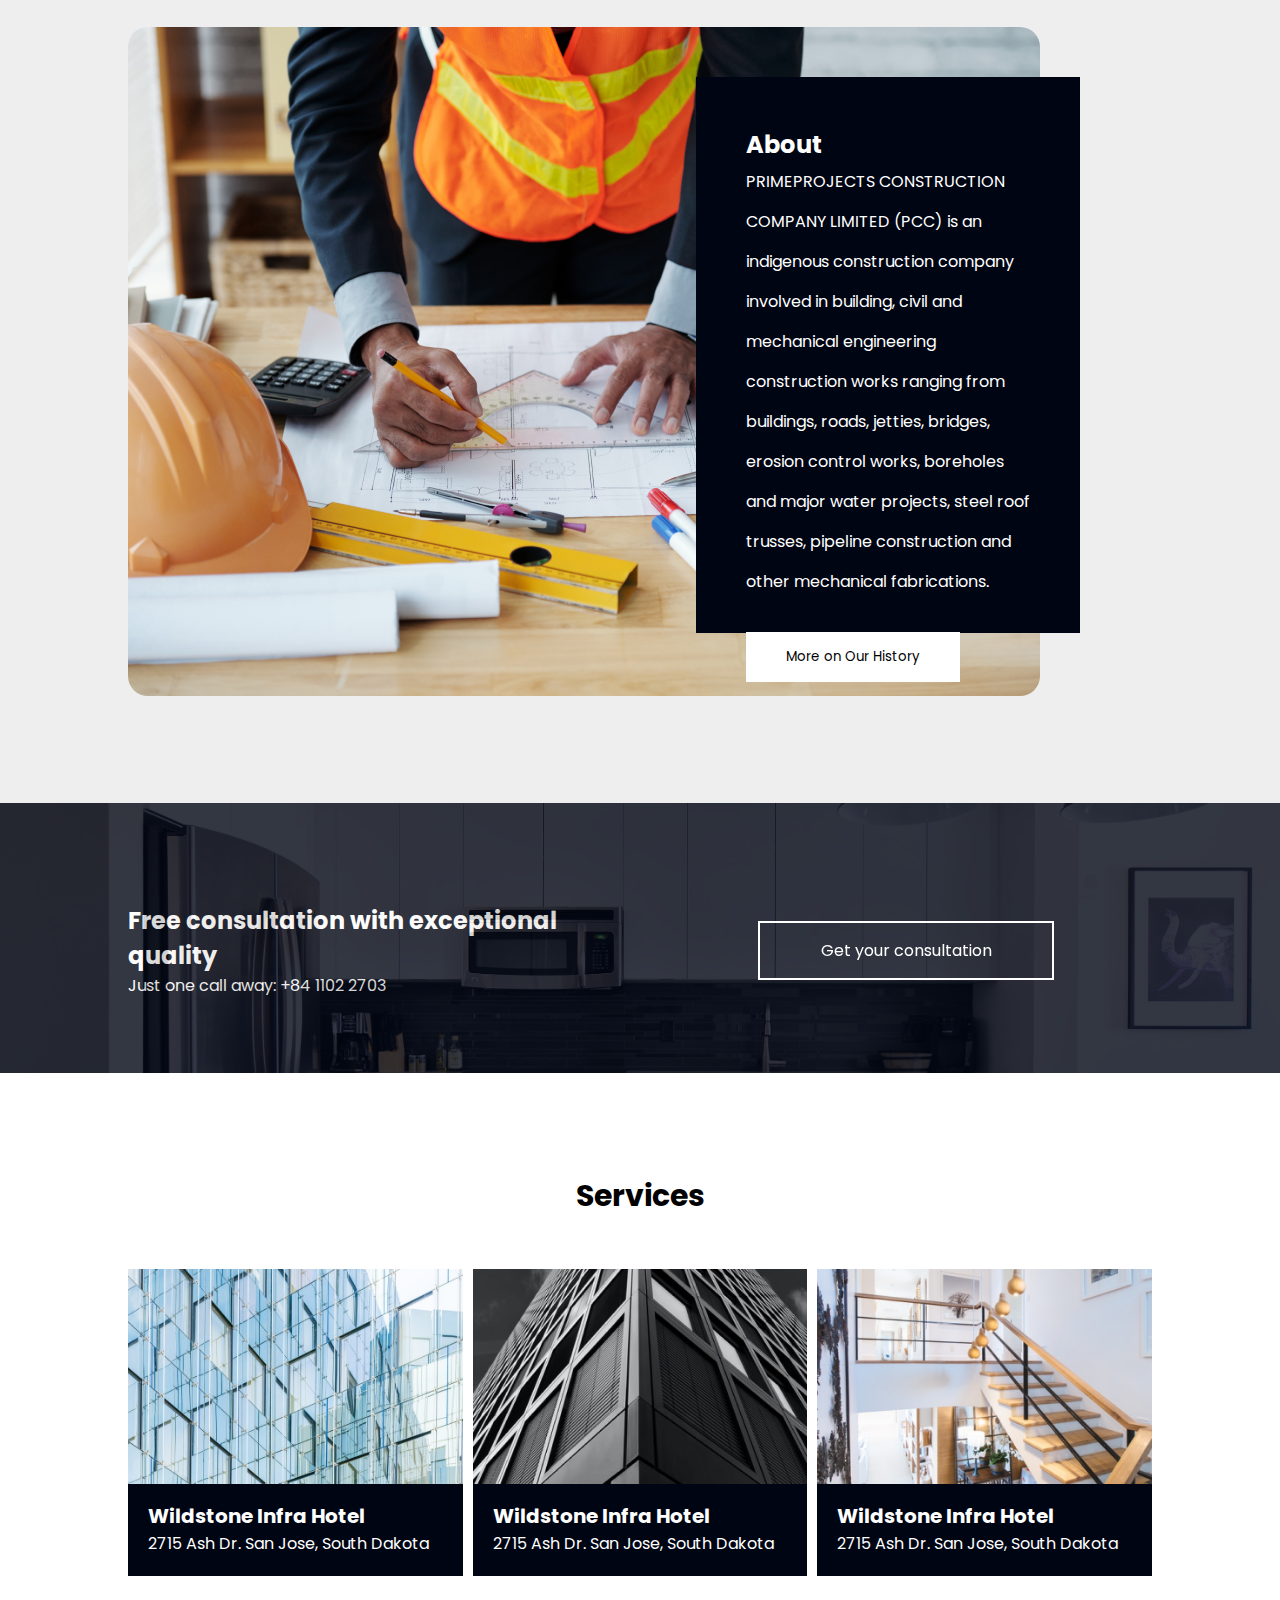
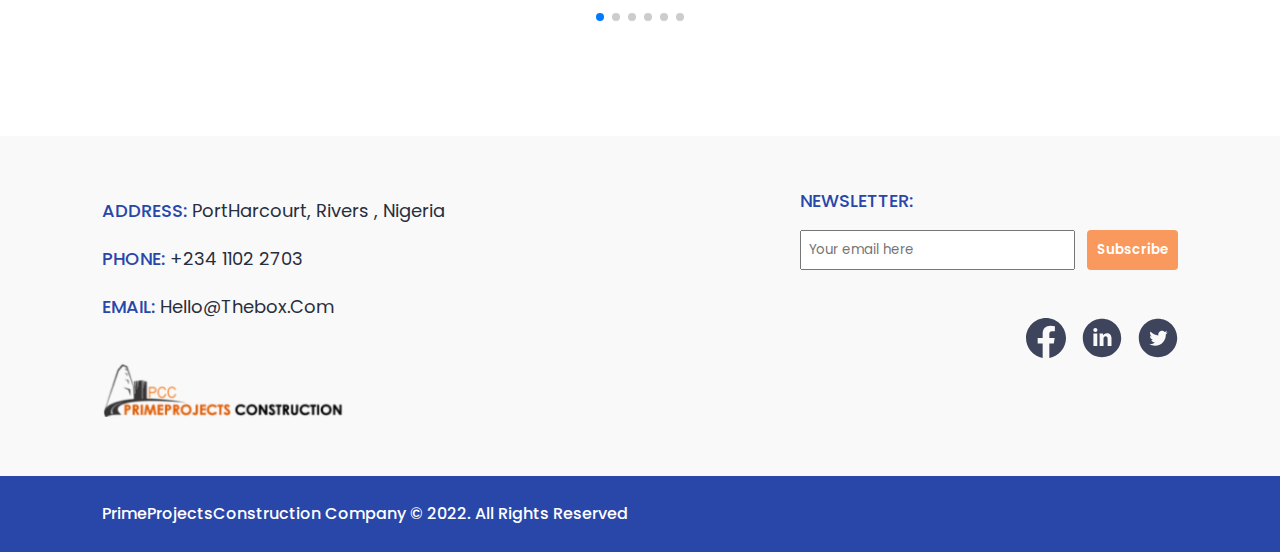
==== commit 2ded1cf4: "latest commit" ====
--- a/index.html
+++ b/index.html
@@ -32,9 +32,9 @@
       <ul id="nav-ul">
         <a href="index.html"><li>Home</li></a>
         <a href="about.html"><li>About Us</li></a>
-        <a href=""><li>Projects</li></a>
+        <a href="project.html"><li>Projects</li></a>
         <a href="service.html"><li>Services</li></a>
-        <a href=""><li>Contact Us</li></a>
+        <a href="contact.html"><li>Contact Us</li></a>
         <a href=""><li>Clients</li></a>
         <a href=""><li>Team</li></a>
         <i
@@ -211,39 +211,65 @@
       <div class="swiper mySwiper">
         <h2>Services</h2>
         <div class="swiper-wrapper">
-          <div class="swiper-slide swipe1">
-            <img src="images/serv1.png" alt="" />
-            <h2>Construction</h2>
-          </div>
-
-          <div class="swiper-slide">
-            <img src="images/serv2.png" alt="" />
-            <h2>Renovation</h2>
-          </div>
-
-          <div class="swiper-slide swipe1">
-            <img src="images/serv3.png" alt="" />
-            <h2>Consultation</h2>
-          </div>
-
-          <div class="swiper-slide">
-            <img src="images/serv2.png" alt="" />
-            <h2>Repair Services</h2>
-          </div>
-
-                <div class="swiper-slide ">
-                    <img src="images/serv2.png" alt="">
-                    <h2>Repair Services</h2>
-                </div>
-
-          <div class="swiper-slide swipe1">
-            <img src="images/serv1.png" alt="" />
-            <h2>Architecture</h2>
+          <div class="swiper-slide newslide">
+            <img src="images/sam1.png" alt="" />
+            <div class="bg-text">
+              <h2>Wildstone Infra Hotel</h2>
+              <p>2715 Ash Dr. San Jose, South Dakota</p>
+            </div>
+          </div>
+
+          <div class="swiper-slide newslide">
+            <img src="images/sam2.png" alt="" />
+            <div class="bg-text">
+              <h2>Wildstone Infra Hotel</h2>
+              <p>2715 Ash Dr. San Jose, South Dakota</p>
+            </div>
+          </div>
+
+          <div class="swiper-slide newslide">
+            <img src="images/sam3.png" alt="" />
+            <div class="bg-text">
+              <h2>Wildstone Infra Hotel</h2>
+              <p>2715 Ash Dr. San Jose, South Dakota</p>
+            </div>
+          </div>
+
+          <div class="swiper-slide newslide">
+            <img src="images/sam1.png" alt="" />
+            <div class="bg-text">
+              <h2>Wildstone Infra Hotel</h2>
+              <p>2715 Ash Dr. San Jose, South Dakota</p>
+            </div>
+          </div>
+
+          <div class="swiper-slide newslide">
+            <img src="images/sam1.png" alt="" />
+            <div class="bg-text">
+              <h2>Wildstone Infra Hotel</h2>
+              <p>2715 Ash Dr. San Jose, South Dakota</p>
+            </div>
+          </div>
+
+          <div class="swiper-slide newslide">
+            <img src="images/sam1.png" alt="" />
+            <div class="bg-text">
+              <h2>Wildstone Infra Hotel</h2>
+              <p>2715 Ash Dr. San Jose, South Dakota</p>
+            </div>
           </div>
         </div>
         <div class="swiper-pagination"></div>
       </div>
     </section>
+
+
+
+
+
+
+
+
     <footer>
       <div class="container">
         <div class="footer_box">
--- a/CSS/index.css
+++ b/CSS/index.css
@@ -4,6 +4,7 @@
   --dark-blue: #000513;
   --light-orange: #f7b084;
   --orange-color: #ef6828;
+  --gre-color: rgb(249, 249, 249);
 }
 /* ================= header ================= */
 
@@ -118,6 +119,7 @@
   }
 }
 
+
 /* ====================== section one ===================== */
 .section-one {
   background-color: var(--white-color);
@@ -235,57 +237,6 @@
   border: rgb(209, 209, 209) solid 1px;
 }
 
-@media only screen and (min-width: 321px) and (max-width: 768px) {
-  .icons {
-    display: block;
-    font-size: 25px;
-    cursor: pointer;
-  }
-
-  .icons1 {
-    right: 50px;
-    top: 30px;
-    position: absolute;
-    color: var(--black-color);
-  }
-
-  .icons2 {
-    top: 50px;
-    right: 50px;
-    position: absolute;
-    color: var(--white-color);
-  }
-
-  .img-flex img {
-    width: 170px;
-  }
-
-  ul {
-    background-color: var(--dark-blue);
-    display: block;
-    position: fixed;
-    width: 100%;
-    height: 100%;
-    top: 70px;
-    right: -100%;
-    bottom: 0;
-    padding-left: 30px;
-    z-index: 3;
-    padding-top: 40px;
-    transition: all ease 0.5s;
-  }
-  ul li {
-    display: block;
-    color: var(--white-color);
-    padding-top: 30px;
-    font-size: 15px;
-    margin-left: 20px;
-  }
-
-  ul li::after {
-    width: 30%;
-  }
-}
 
 .swipe1 {
   background-color: var(--white-blue);
@@ -539,6 +490,9 @@
   isolation: isolate;
 }
 
+
+
+
 @media only screen and (min-width: 321px) and (max-width: 768px) {
   .section-seven {
     grid-template-columns: 1fr;
@@ -555,8 +509,60 @@
   }
 }
 
+
+
+
+
+.swipe1 {
+  background-color: var(--white-blue);
+  color: var(--dark-color);
+  border: rgb(209, 209, 209) solid 1px;
+}
+
+.newslide{
+  padding: 0;
+  background-color: var(--white-color);
+  color: var(--dark-blue);
+}
+
+.bg-text{
+  background-color: var(--dark-blue);
+  color: var(--white-color);
+  padding: 20px;
+  text-align: left;
+}
+
+.newslide img{
+  width: 100%;
+  margin-bottom: -10px;
+}
+
+.newslide h2{
+  padding: 0;
+  font-size: 20px;
+  text-align: left;
+}
+
+@media only screen and (min-width: 321px) and (max-width: 768px) {
+  /* ============= Swiper ================= */
+
+  .show-case {
+    padding: 40px 10%;
+    padding-top: 100px;
+  }
+
+  .swiper h2 {
+    text-align: center;
+    padding-bottom: 20px;
+    padding-top: 40px;
+    font-size: 20px;
+  }
+}
+
+
+
 footer {
-  background-color: var(--white-color);
+  background-color: var(--gre-color);
 }
 footer .container {
   padding: 4vw 8vw;
